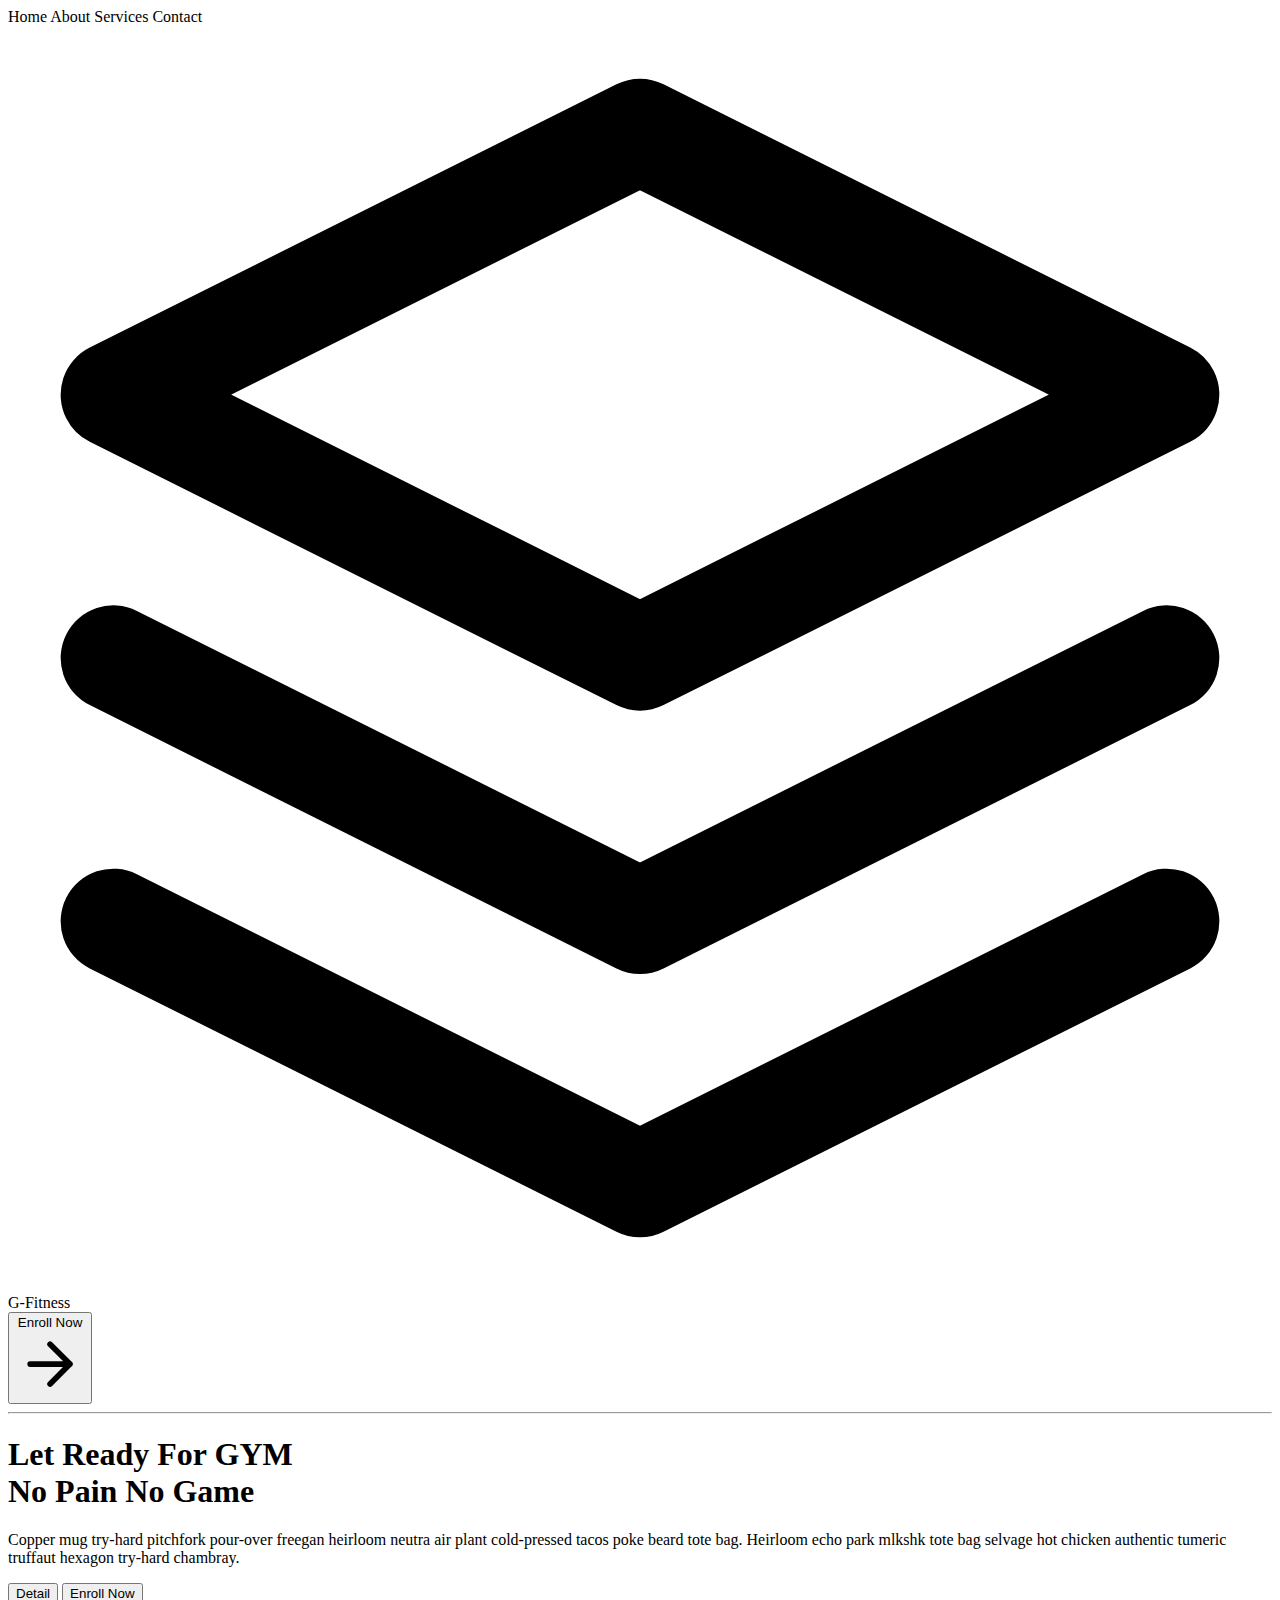
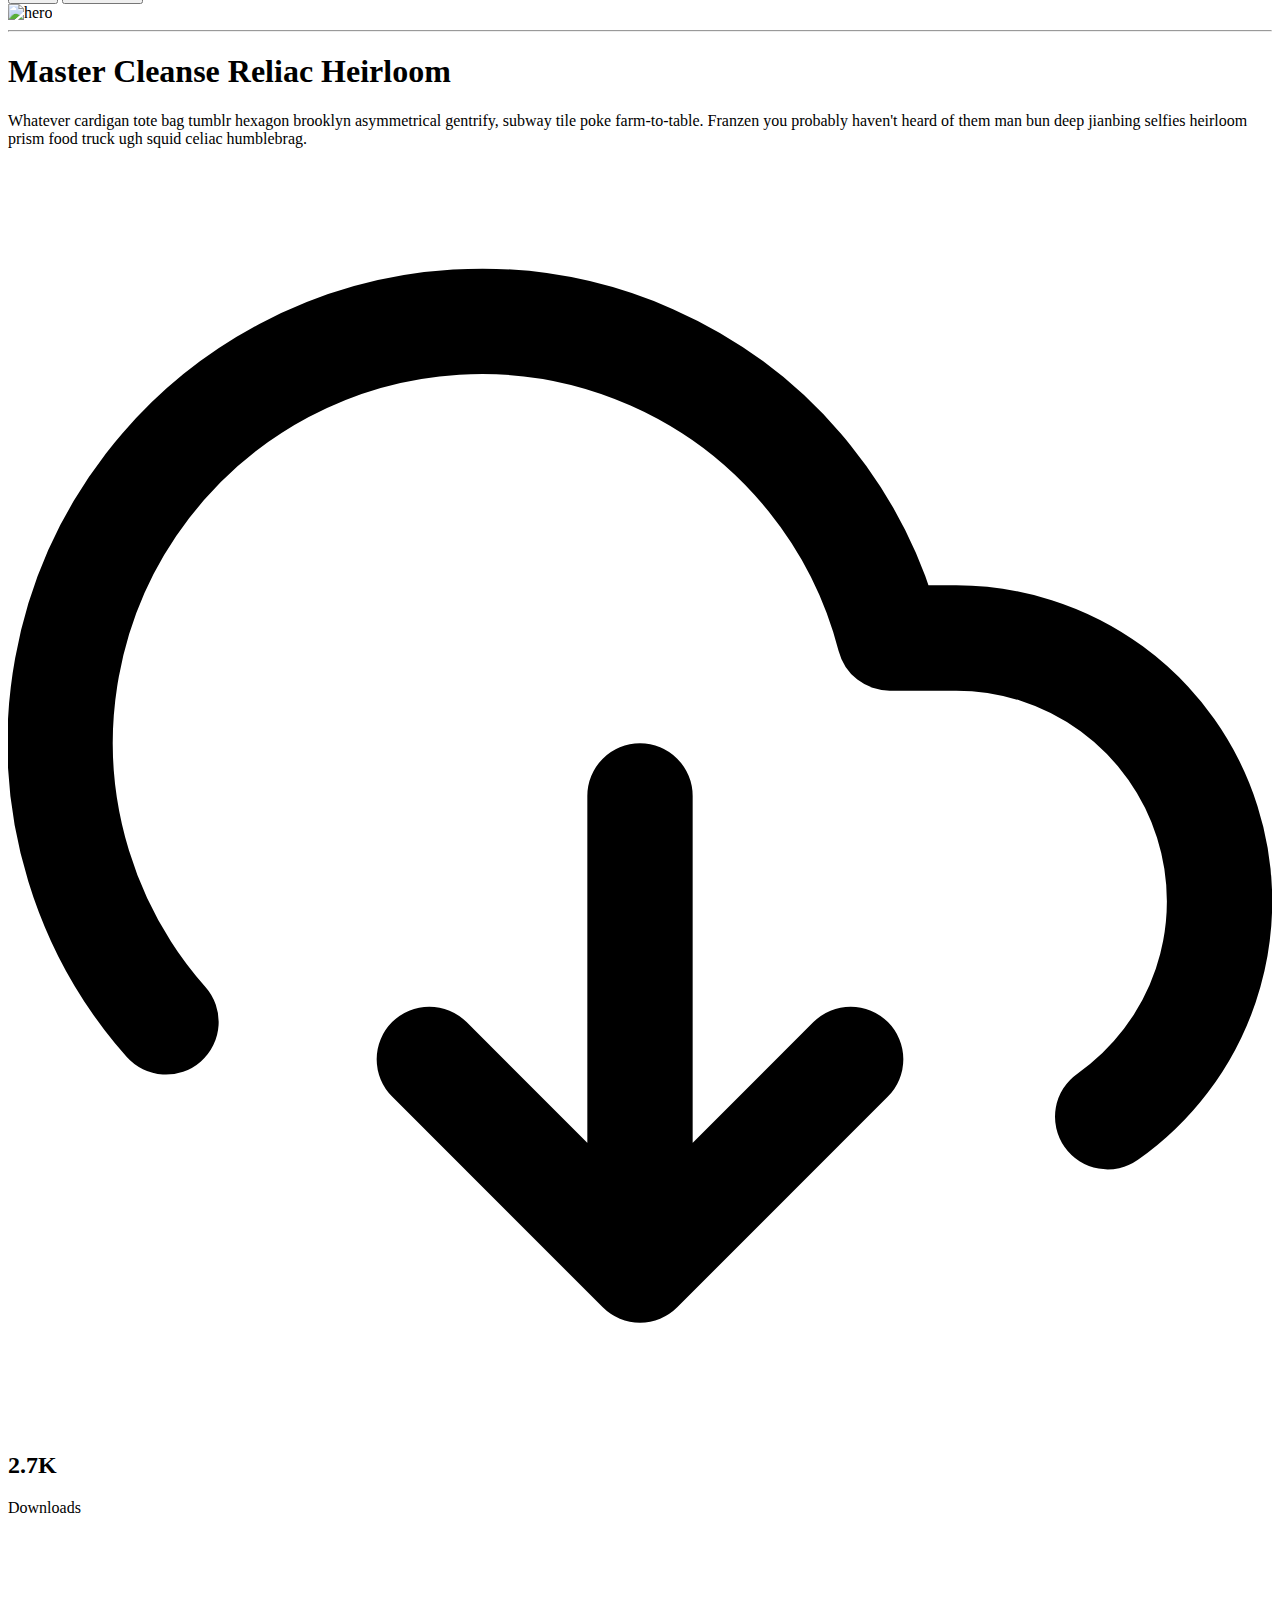
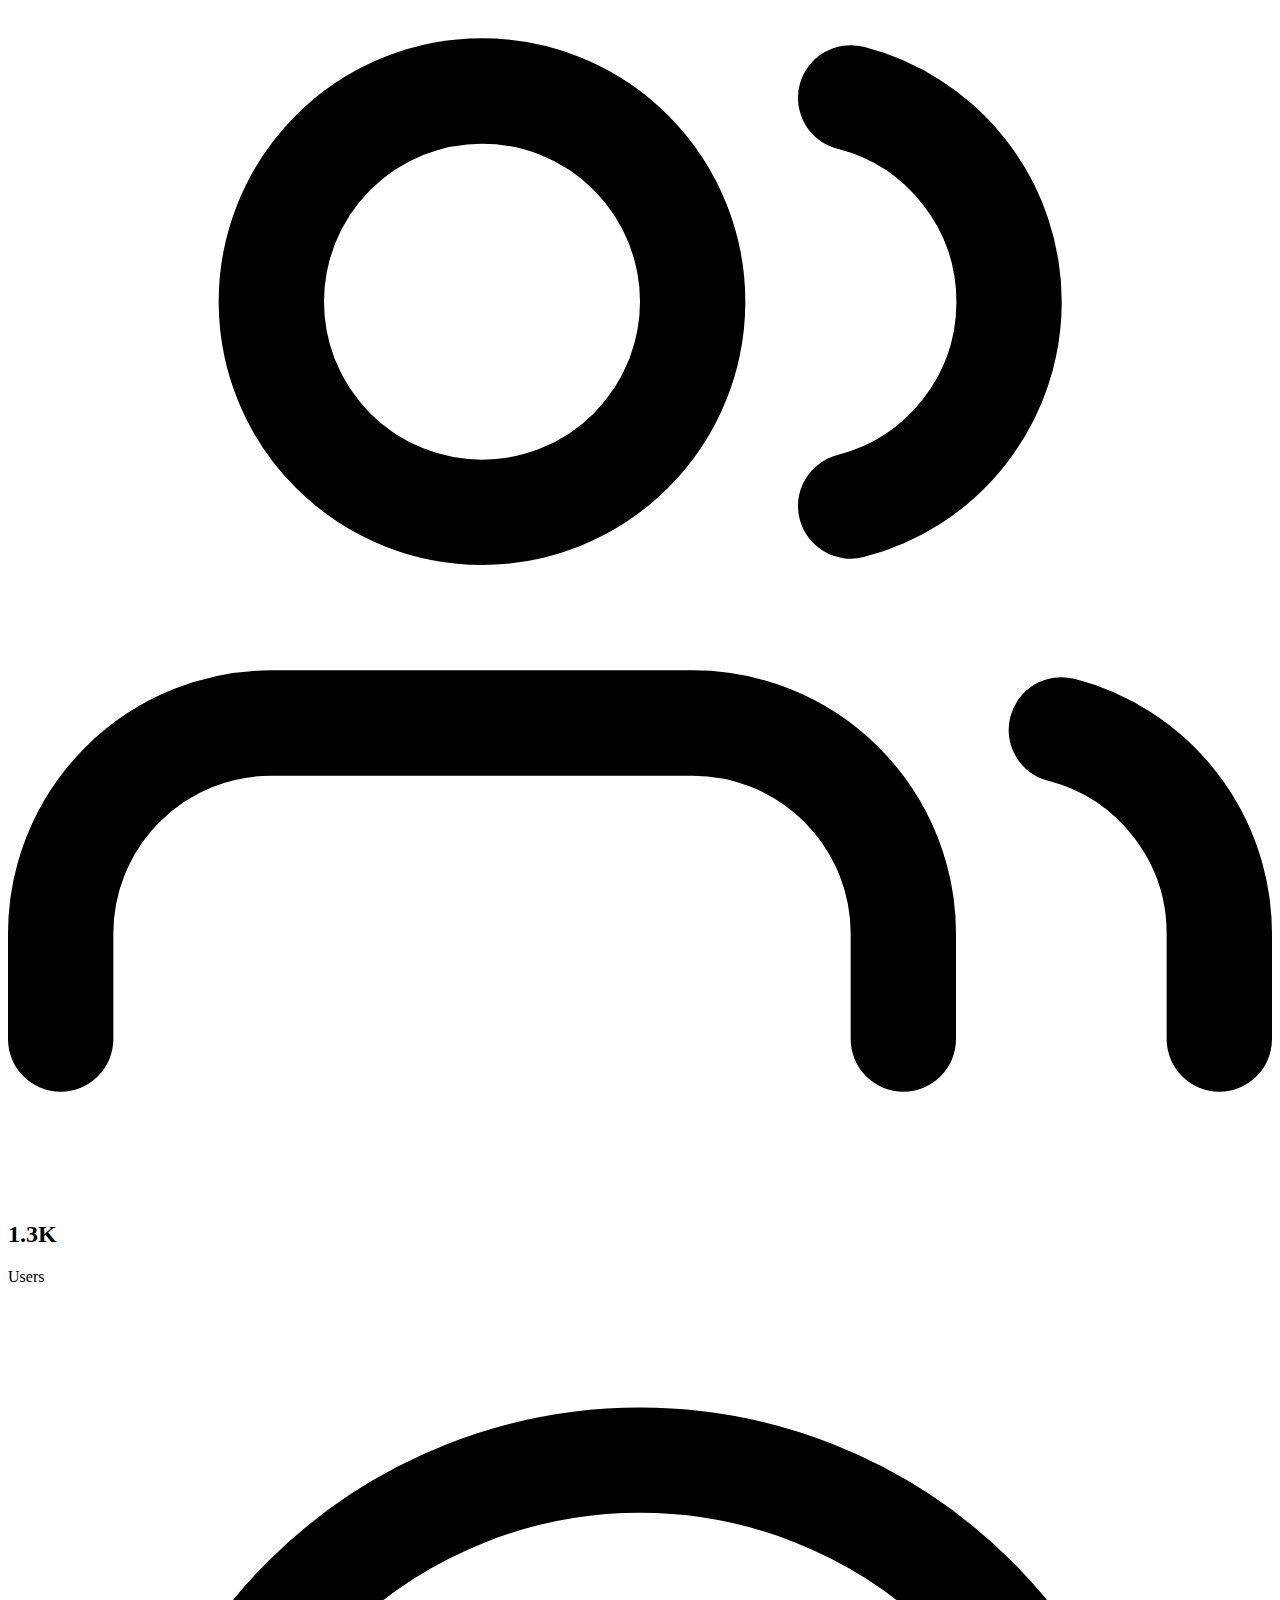
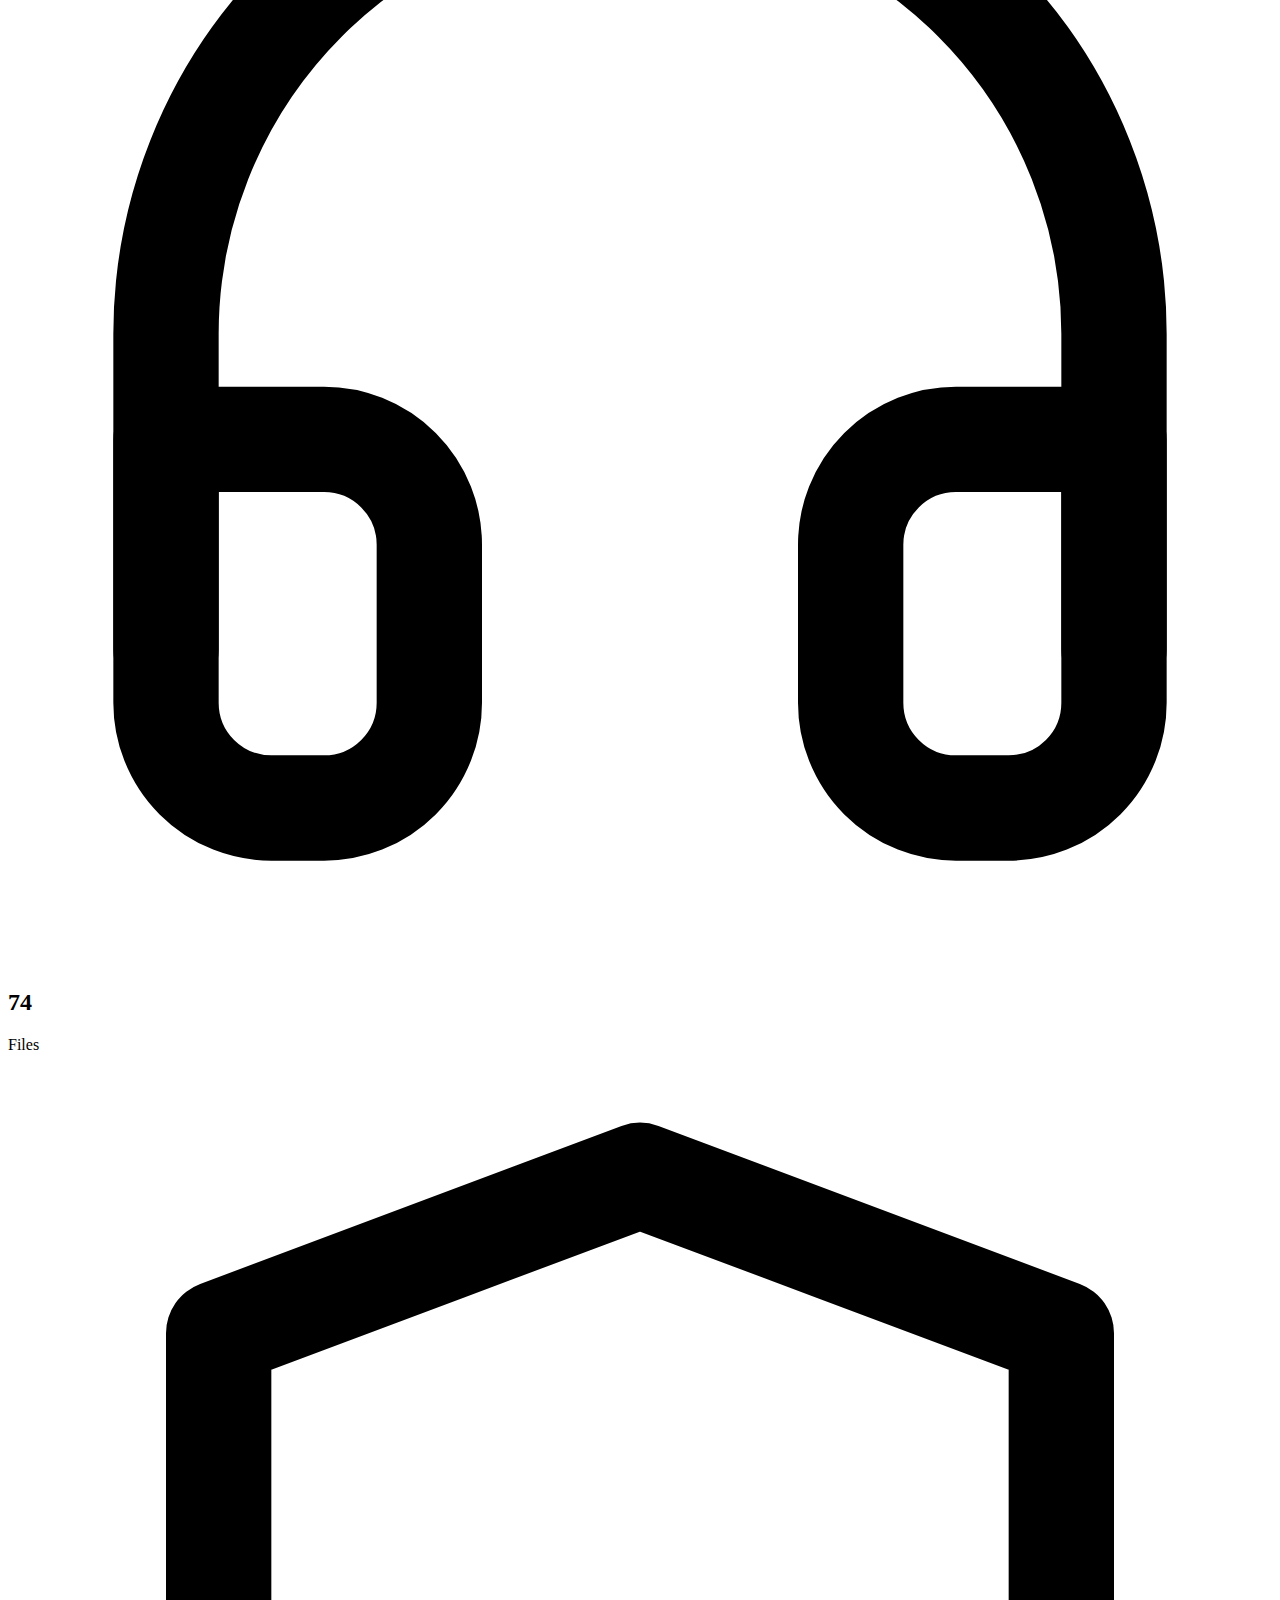
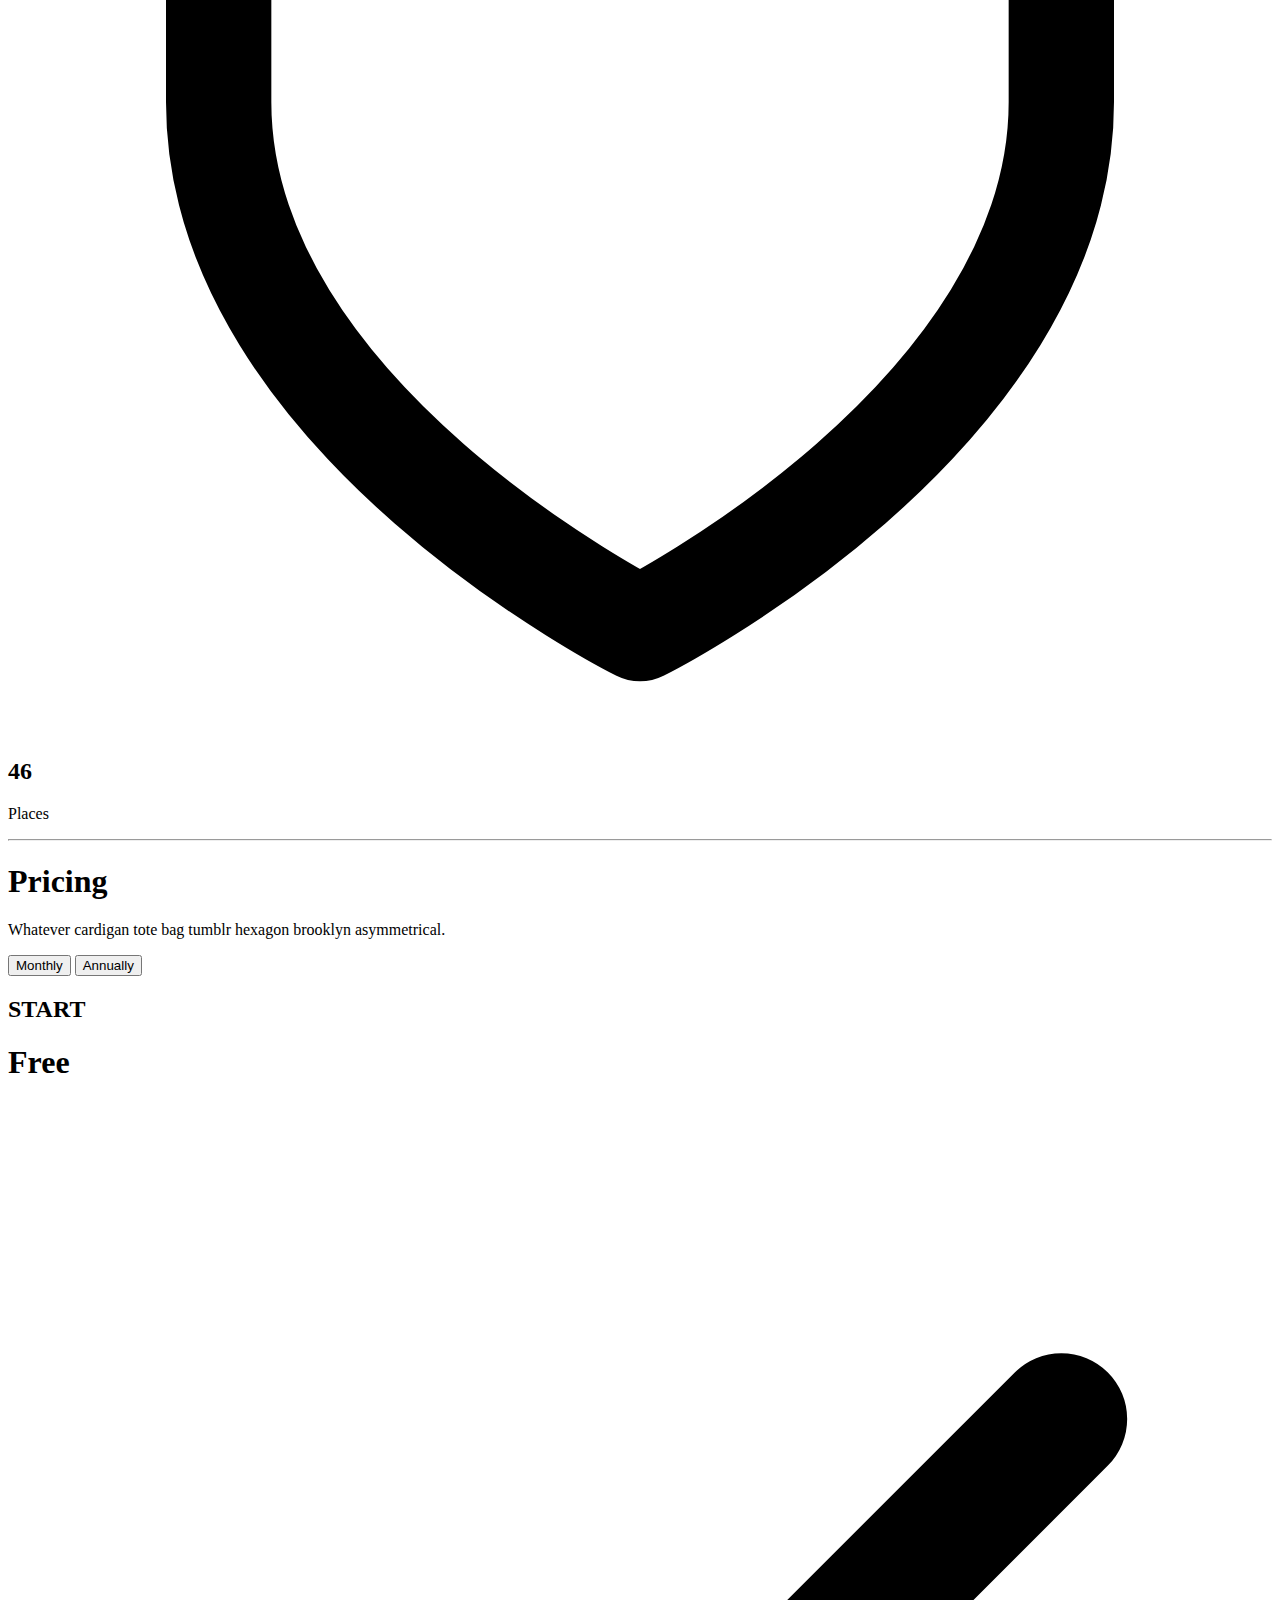
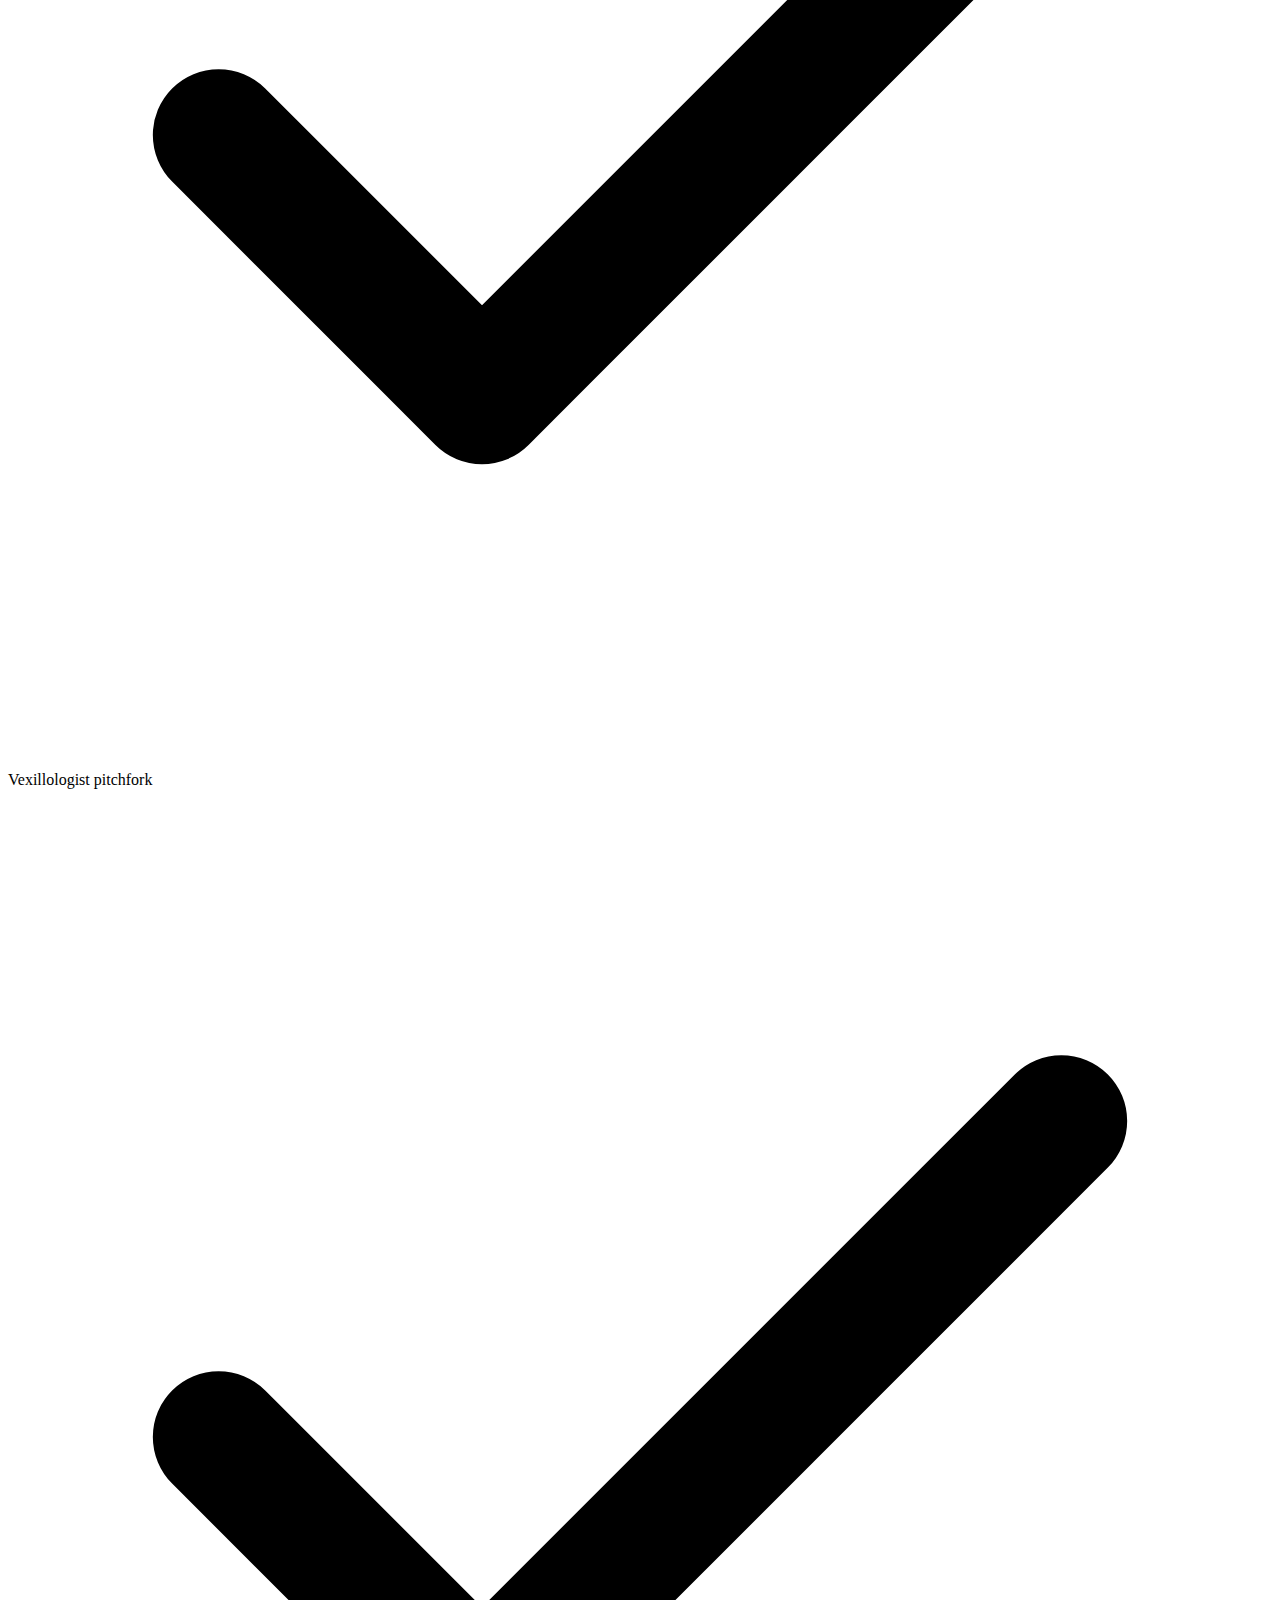
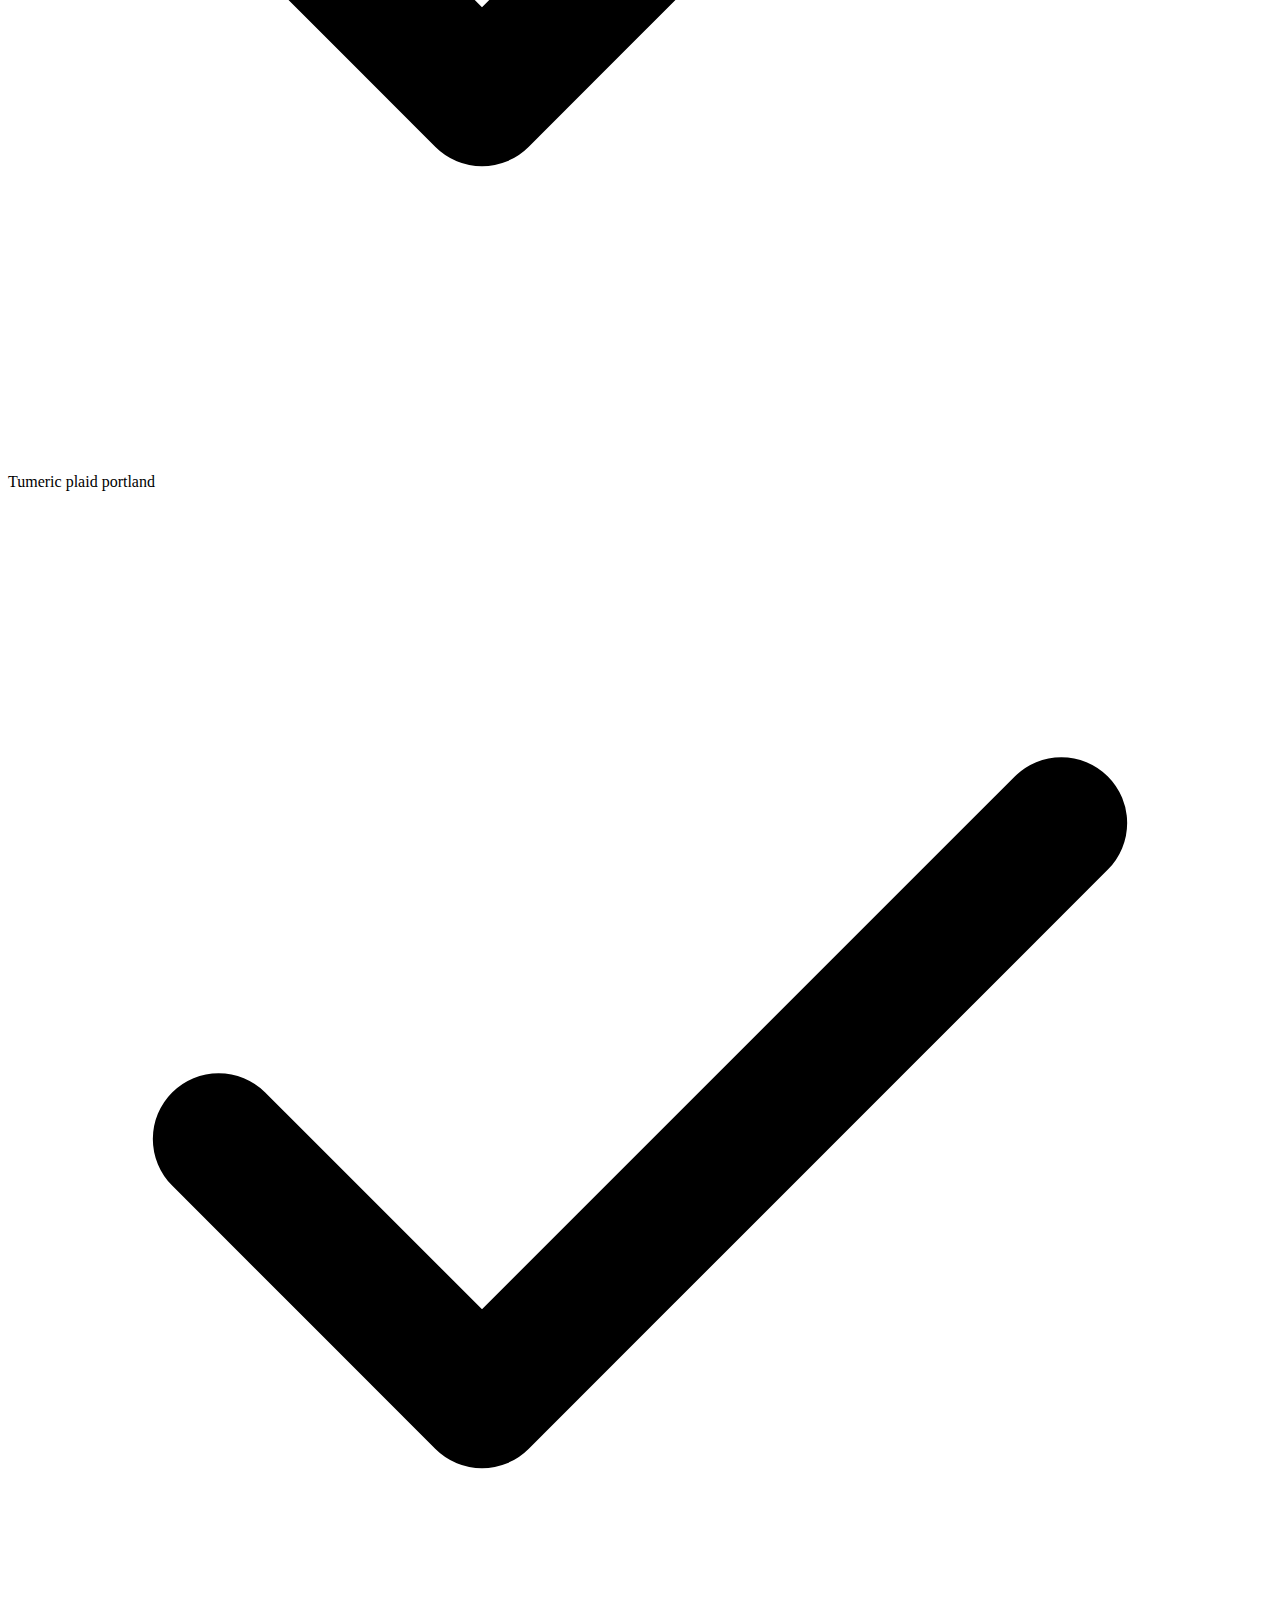
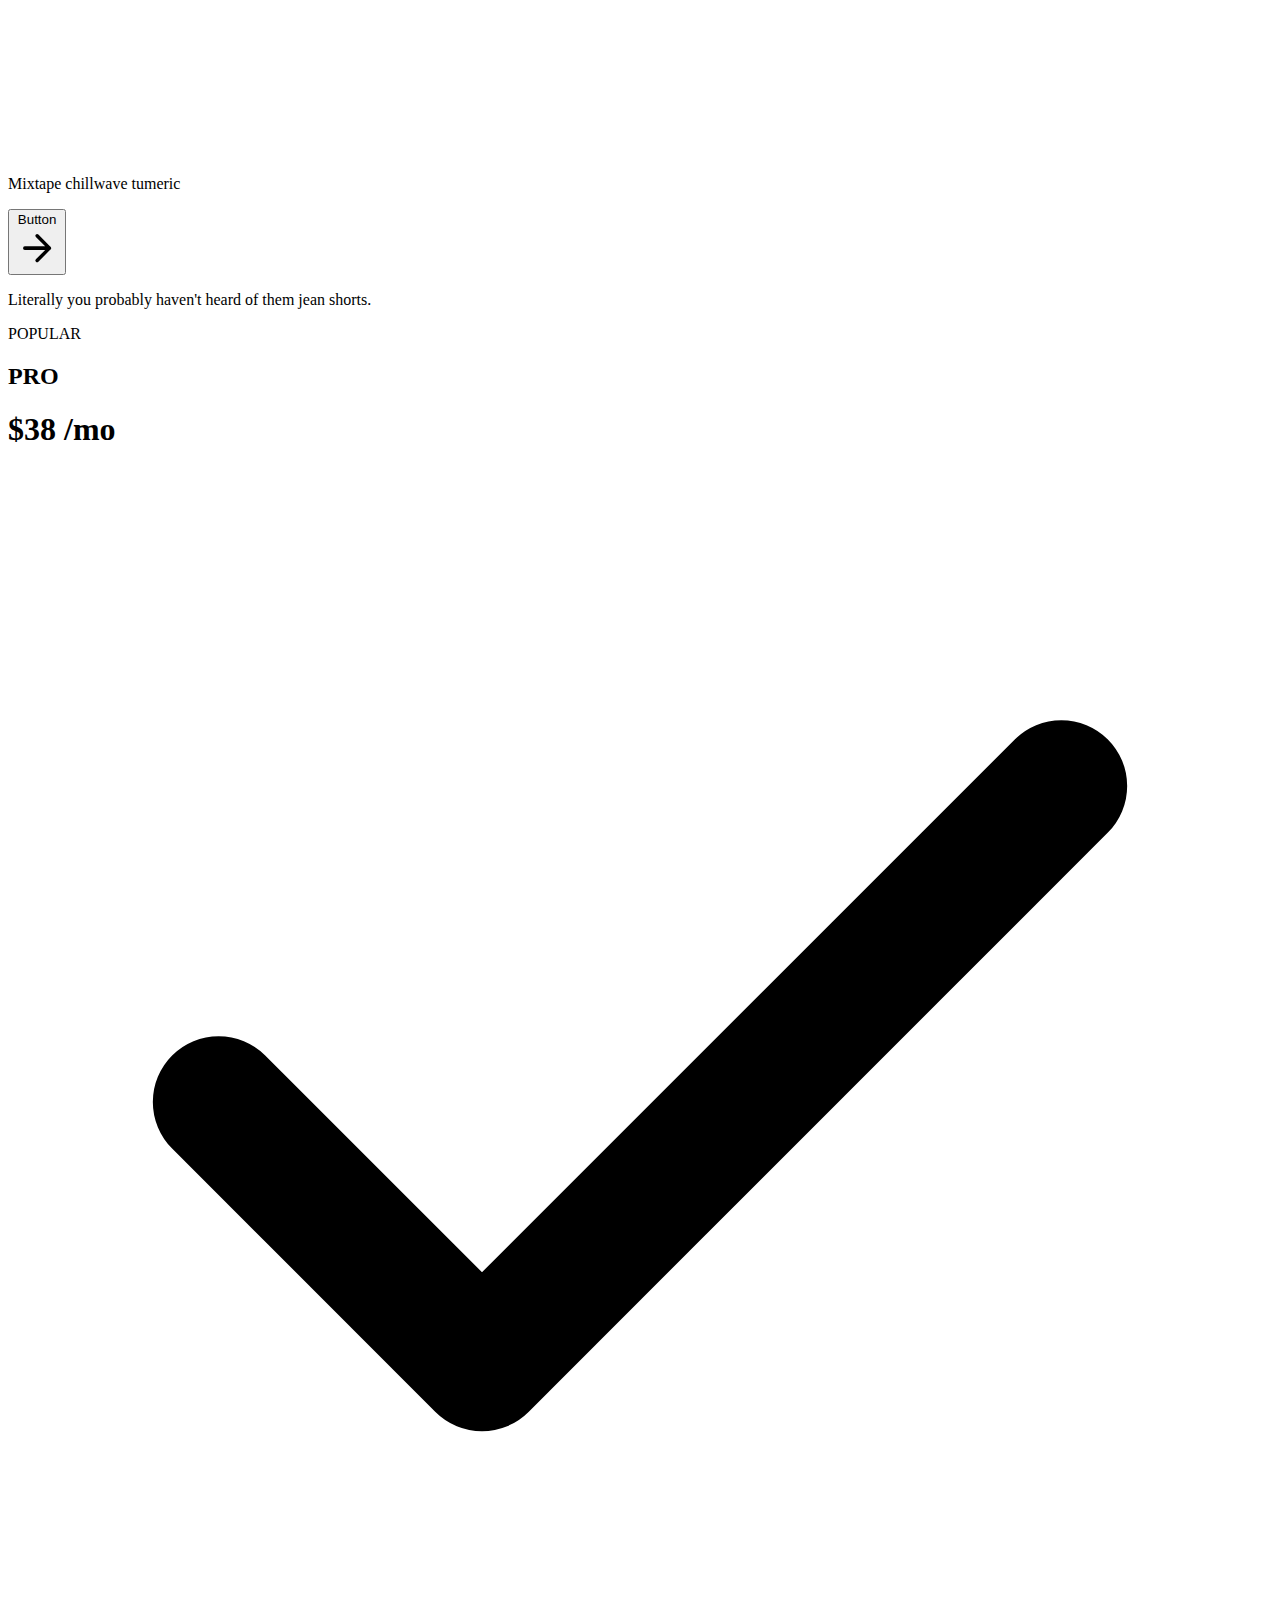
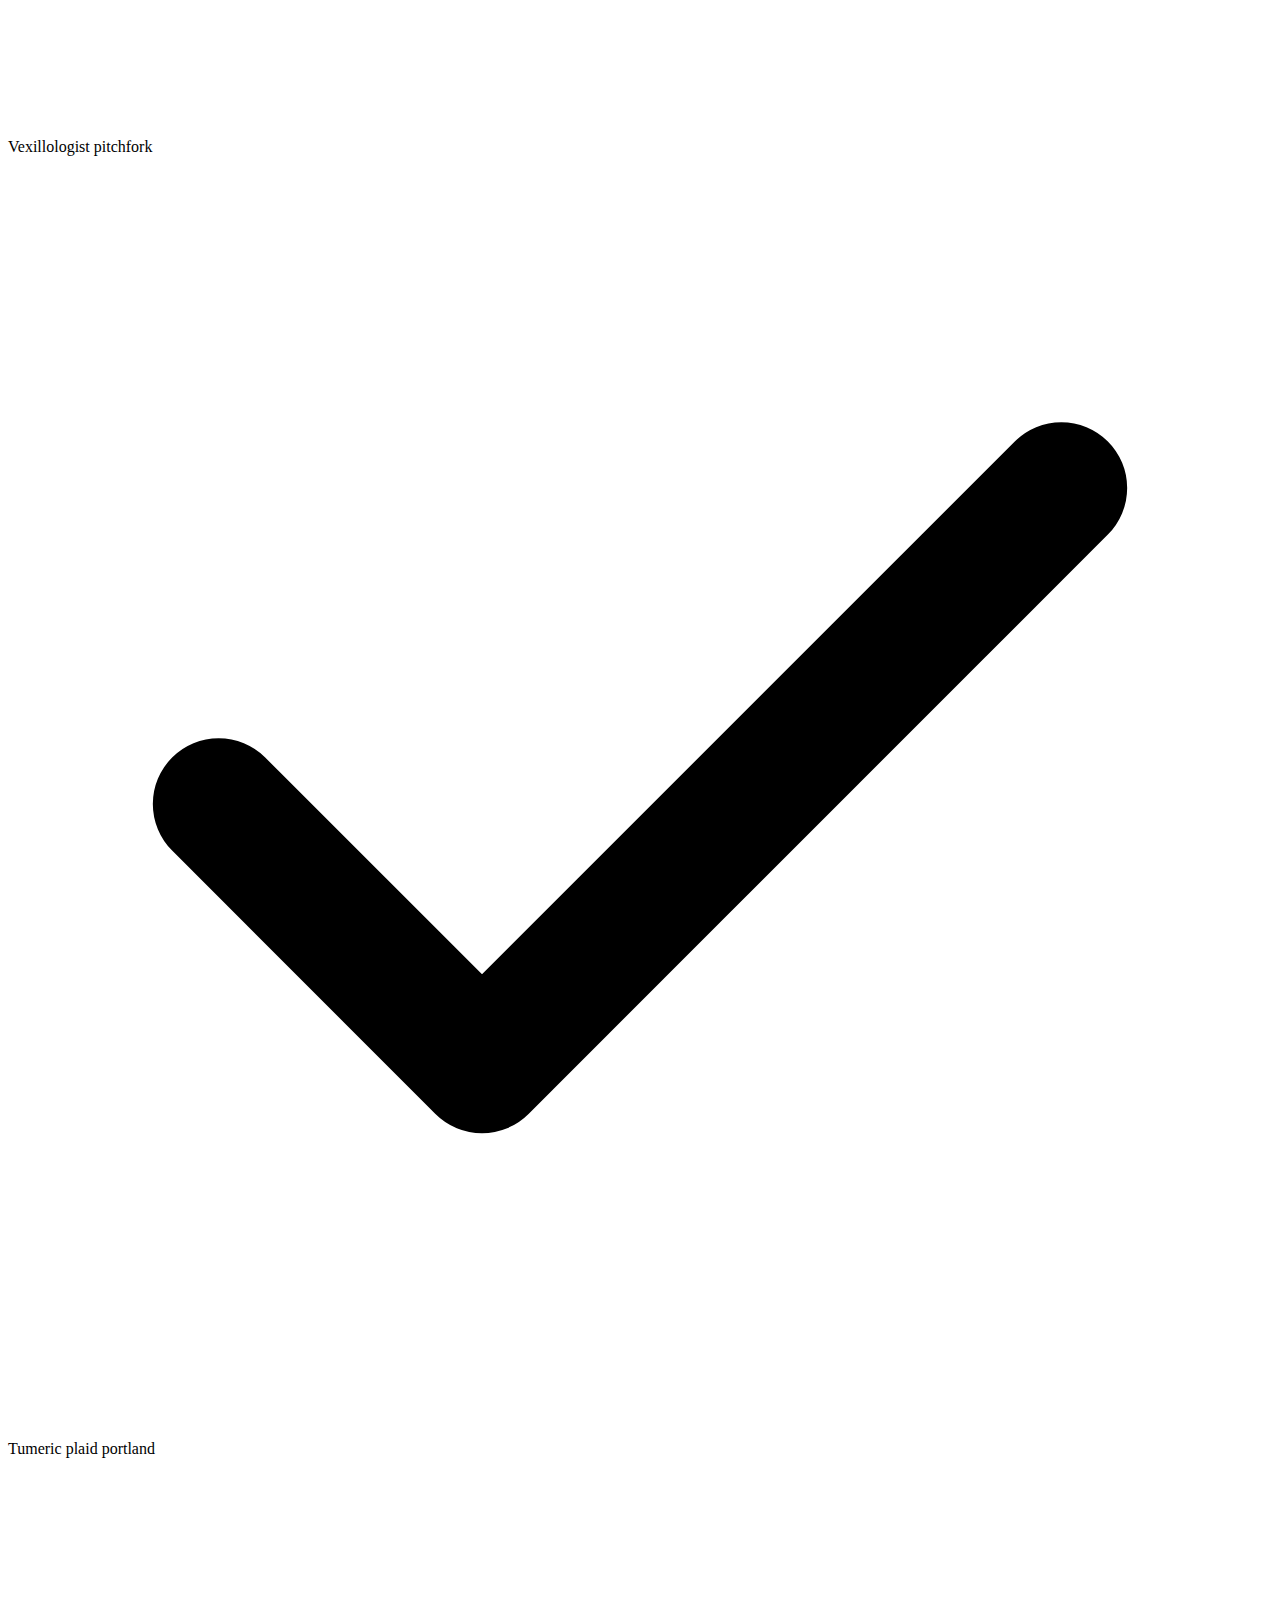
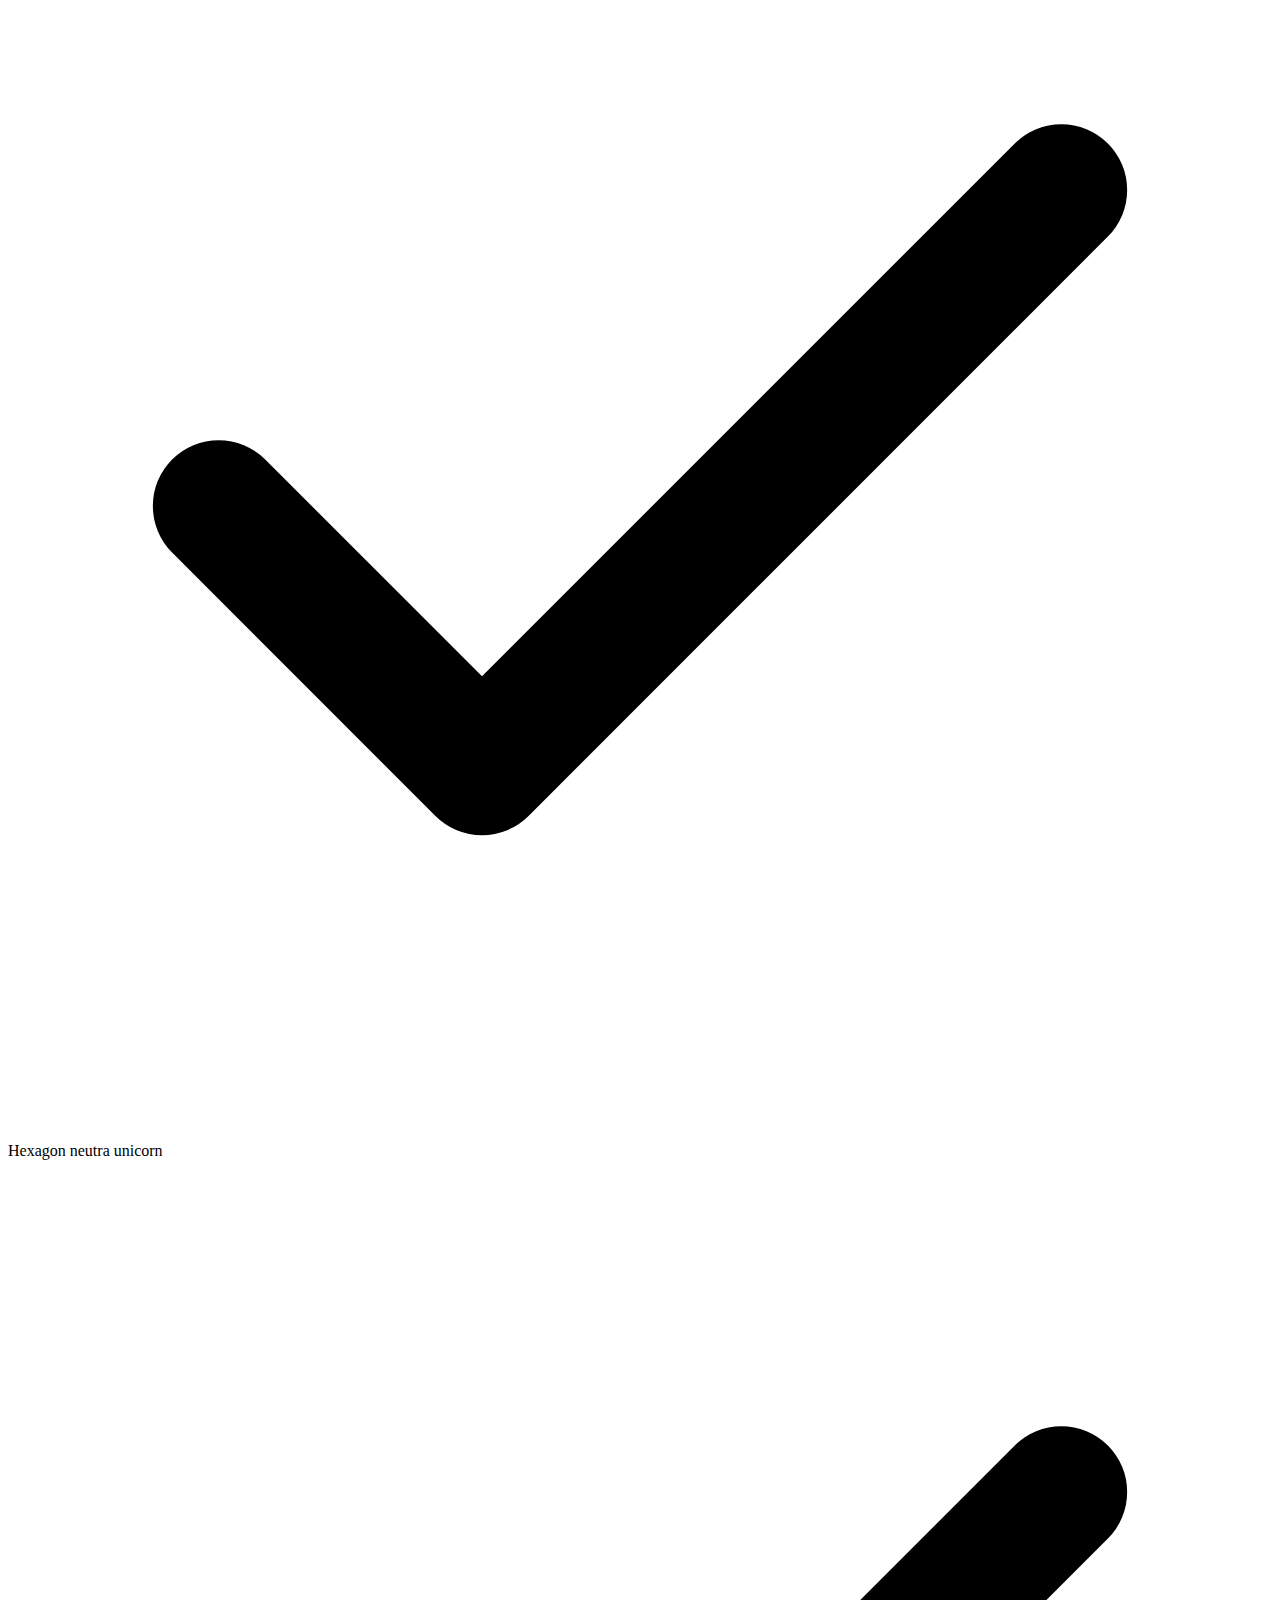
==== index.html @ 1d2f65dd "Gfitness" ====
<!DOCTYPE html>
<html>
<head>
<title>Fitness</title>

<link href="https://unpkg.com/tailwindcss@^2/dist/tailwind.min.css" rel="stylesheet">
</head>

<body>
<header class="text-gray-600 body-font">
  <div class="container mx-auto flex flex-wrap p-5 flex-col md:flex-row items-center">
    <nav class="flex lg:w-2/5 flex-wrap items-center text-base md:ml-auto">
      <a class="mr-5 hover:text-gray-900">Home</a>
      <a class="mr-5 hover:text-gray-900">About</a>
      <a class="mr-5 hover:text-gray-900">Services</a>
      <a class="hover:text-gray-900">Contact</a>
    </nav>
    <a class="flex order-first lg:order-none lg:w-1/5 title-font font-medium items-center text-gray-900 lg:items-center lg:justify-center mb-4 md:mb-0">
      <svg xmlns="http://www.w3.org/2000/svg" fill="none" stroke="currentColor" stroke-linecap="round" stroke-linejoin="round" stroke-width="2" class="w-10 h-10 text-white p-2 bg-indigo-500 rounded-full" viewBox="0 0 24 24">
        <path d="M12 2L2 7l10 5 10-5-10-5zM2 17l10 5 10-5M2 12l10 5 10-5"></path>
      </svg>
      <span class="ml-3 text-xl">G-Fitness</span>
    </a>
    <div class="lg:w-2/5 inline-flex lg:justify-end ml-5 lg:ml-0">
      <button class="inline-flex items-center bg-gray-100 border-0 py-1 px-3 focus:outline-none hover:bg-gray-200 rounded text-base mt-4 md:mt-0">Enroll Now
        <svg fill="none" stroke="currentColor" stroke-linecap="round" stroke-linejoin="round" stroke-width="2" class="w-4 h-4 ml-1" viewBox="0 0 24 24">
          <path d="M5 12h14M12 5l7 7-7 7"></path>
        </svg>                                                       
      </button>
    </div>
  </div>
</header>
 <hr>
<section class="text-gray-600 body-font">
  <div class="container mx-auto flex px-5 py-24 md:flex-row flex-col items-center">
    <div class="lg:flex-grow md:w-1/2 lg:pr-24 md:pr-16 flex flex-col md:items-start md:text-left mb-16 md:mb-0 items-center text-center">
      <h1 class="title-font sm:text-4xl text-3xl mb-4 font-medium text-gray-900">Let Ready For GYM
        <br class="hidden lg:inline-block">No Pain No Game
      </h1>
      <p class="mb-8 leading-relaxed">Copper mug try-hard pitchfork pour-over freegan heirloom neutra air plant cold-pressed tacos poke beard tote bag. Heirloom echo park mlkshk tote bag selvage hot chicken authentic tumeric truffaut hexagon try-hard chambray.</p>
      <div class="flex justify-center">
        <button class="inline-flex text-white bg-indigo-500 border-0 py-2 px-6 focus:outline-none hover:bg-indigo-600 rounded text-lg">Detail</button>
        <button class="ml-4 inline-flex text-gray-700 bg-gray-100 border-0 py-2 px-6 focus:outline-none hover:bg-gray-200 rounded text-lg">Enroll Now</button>
      </div>
    </div>
    <div class="lg:max-w-lg lg:w-full md:w-1/2 w-5/6">
      <img class="object-cover object-center rounded" alt="hero" src="static\jtm-0419.jpg">
    </div>
  </div>
</section>

 <hr>
<section class="text-gray-600 body-font">
  <div class="container px-5 py-24 mx-auto">
    <div class="flex flex-col text-center w-full mb-20">
      <h1 class="sm:text-3xl text-2xl font-medium title-font mb-4 text-gray-900">Master Cleanse Reliac Heirloom</h1>
      <p class="lg:w-2/3 mx-auto leading-relaxed text-base">Whatever cardigan tote bag tumblr hexagon brooklyn asymmetrical gentrify, subway tile poke farm-to-table. Franzen you probably haven't heard of them man bun deep jianbing selfies heirloom prism food truck ugh squid celiac humblebrag.</p>
    </div>
    <div class="flex flex-wrap -m-4 text-center">
      <div class="p-4 md:w-1/4 sm:w-1/2 w-full">
        <div class="border-2 border-gray-200 px-4 py-6 rounded-lg">
          <svg fill="none" stroke="currentColor" stroke-linecap="round" stroke-linejoin="round" stroke-width="2" class="text-indigo-500 w-12 h-12 mb-3 inline-block" viewBox="0 0 24 24">
            <path d="M8 17l4 4 4-4m-4-5v9"></path>
            <path d="M20.88 18.09A5 5 0 0018 9h-1.26A8 8 0 103 16.29"></path>
          </svg>
          <h2 class="title-font font-medium text-3xl text-gray-900">2.7K</h2>
          <p class="leading-relaxed">Downloads</p>
        </div>
      </div>
      <div class="p-4 md:w-1/4 sm:w-1/2 w-full">
        <div class="border-2 border-gray-200 px-4 py-6 rounded-lg">
          <svg fill="none" stroke="currentColor" stroke-linecap="round" stroke-linejoin="round" stroke-width="2" class="text-indigo-500 w-12 h-12 mb-3 inline-block" viewBox="0 0 24 24">
            <path d="M17 21v-2a4 4 0 00-4-4H5a4 4 0 00-4 4v2"></path>
            <circle cx="9" cy="7" r="4"></circle>
            <path d="M23 21v-2a4 4 0 00-3-3.87m-4-12a4 4 0 010 7.75"></path>
          </svg>
          <h2 class="title-font font-medium text-3xl text-gray-900">1.3K</h2>
          <p class="leading-relaxed">Users</p>
        </div>
      </div>
      <div class="p-4 md:w-1/4 sm:w-1/2 w-full">
        <div class="border-2 border-gray-200 px-4 py-6 rounded-lg">
          <svg fill="none" stroke="currentColor" stroke-linecap="round" stroke-linejoin="round" stroke-width="2" class="text-indigo-500 w-12 h-12 mb-3 inline-block" viewBox="0 0 24 24">
            <path d="M3 18v-6a9 9 0 0118 0v6"></path>
            <path d="M21 19a2 2 0 01-2 2h-1a2 2 0 01-2-2v-3a2 2 0 012-2h3zM3 19a2 2 0 002 2h1a2 2 0 002-2v-3a2 2 0 00-2-2H3z"></path>
          </svg>
          <h2 class="title-font font-medium text-3xl text-gray-900">74</h2>
          <p class="leading-relaxed">Files</p>
        </div>
      </div>
      <div class="p-4 md:w-1/4 sm:w-1/2 w-full">
        <div class="border-2 border-gray-200 px-4 py-6 rounded-lg">
          <svg fill="none" stroke="currentColor" stroke-linecap="round" stroke-linejoin="round" stroke-width="2" class="text-indigo-500 w-12 h-12 mb-3 inline-block" viewBox="0 0 24 24">
            <path d="M12 22s8-4 8-10V5l-8-3-8 3v7c0 6 8 10 8 10z"></path>
          </svg>
          <h2 class="title-font font-medium text-3xl text-gray-900">46</h2>
          <p class="leading-relaxed">Places</p>
        </div>
      </div>
    </div>
  </div>
</section>

<hr>

<section class="text-gray-600 body-font overflow-hidden">
  <div class="container px-5 py-24 mx-auto">
    <div class="flex flex-col text-center w-full mb-20">
      <h1 class="sm:text-4xl text-3xl font-medium title-font mb-2 text-gray-900">Pricing</h1>
      <p class="lg:w-2/3 mx-auto leading-relaxed text-base text-gray-500">Whatever cardigan tote bag tumblr hexagon brooklyn asymmetrical.</p>
      <div class="flex mx-auto border-2 border-indigo-500 rounded overflow-hidden mt-6">
        <button class="py-1 px-4 bg-indigo-500 text-white focus:outline-none">Monthly</button>
        <button class="py-1 px-4 focus:outline-none">Annually</button>
      </div>
    </div>
    <div class="flex flex-wrap -m-4">
      <div class="p-4 xl:w-1/4 md:w-1/2 w-full">
        <div class="h-full p-6 rounded-lg border-2 border-gray-300 flex flex-col relative overflow-hidden">
          <h2 class="text-sm tracking-widest title-font mb-1 font-medium">START</h2>
          <h1 class="text-5xl text-gray-900 pb-4 mb-4 border-b border-gray-200 leading-none">Free</h1>
          <p class="flex items-center text-gray-600 mb-2">
            <span class="w-4 h-4 mr-2 inline-flex items-center justify-center bg-gray-400 text-white rounded-full flex-shrink-0">
              <svg fill="none" stroke="currentColor" stroke-linecap="round" stroke-linejoin="round" stroke-width="2.5" class="w-3 h-3" viewBox="0 0 24 24">
                <path d="M20 6L9 17l-5-5"></path>
              </svg>
            </span>Vexillologist pitchfork
          </p>
          <p class="flex items-center text-gray-600 mb-2">
            <span class="w-4 h-4 mr-2 inline-flex items-center justify-center bg-gray-400 text-white rounded-full flex-shrink-0">
              <svg fill="none" stroke="currentColor" stroke-linecap="round" stroke-linejoin="round" stroke-width="2.5" class="w-3 h-3" viewBox="0 0 24 24">
                <path d="M20 6L9 17l-5-5"></path>
              </svg>
            </span>Tumeric plaid portland
          </p>
          <p class="flex items-center text-gray-600 mb-6">
            <span class="w-4 h-4 mr-2 inline-flex items-center justify-center bg-gray-400 text-white rounded-full flex-shrink-0">
              <svg fill="none" stroke="currentColor" stroke-linecap="round" stroke-linejoin="round" stroke-width="2.5" class="w-3 h-3" viewBox="0 0 24 24">
                <path d="M20 6L9 17l-5-5"></path>
              </svg>
            </span>Mixtape chillwave tumeric
          </p>
          <button class="flex items-center mt-auto text-white bg-gray-400 border-0 py-2 px-4 w-full focus:outline-none hover:bg-gray-500 rounded">Button
            <svg fill="none" stroke="currentColor" stroke-linecap="round" stroke-linejoin="round" stroke-width="2" class="w-4 h-4 ml-auto" viewBox="0 0 24 24">
              <path d="M5 12h14M12 5l7 7-7 7"></path>
            </svg>
          </button>
          <p class="text-xs text-gray-500 mt-3">Literally you probably haven't heard of them jean shorts.</p>
        </div>
      </div>
      <div class="p-4 xl:w-1/4 md:w-1/2 w-full">
        <div class="h-full p-6 rounded-lg border-2 border-indigo-500 flex flex-col relative overflow-hidden">
          <span class="bg-indigo-500 text-white px-3 py-1 tracking-widest text-xs absolute right-0 top-0 rounded-bl">POPULAR</span>
          <h2 class="text-sm tracking-widest title-font mb-1 font-medium">PRO</h2>
          <h1 class="text-5xl text-gray-900 leading-none flex items-center pb-4 mb-4 border-b border-gray-200">
            <span>$38</span>
            <span class="text-lg ml-1 font-normal text-gray-500">/mo</span>
          </h1>
          <p class="flex items-center text-gray-600 mb-2">
            <span class="w-4 h-4 mr-2 inline-flex items-center justify-center bg-gray-400 text-white rounded-full flex-shrink-0">
              <svg fill="none" stroke="currentColor" stroke-linecap="round" stroke-linejoin="round" stroke-width="2.5" class="w-3 h-3" viewBox="0 0 24 24">
                <path d="M20 6L9 17l-5-5"></path>
              </svg>
            </span>Vexillologist pitchfork
          </p>
          <p class="flex items-center text-gray-600 mb-2">
            <span class="w-4 h-4 mr-2 inline-flex items-center justify-center bg-gray-400 text-white rounded-full flex-shrink-0">
              <svg fill="none" stroke="currentColor" stroke-linecap="round" stroke-linejoin="round" stroke-width="2.5" class="w-3 h-3" viewBox="0 0 24 24">
                <path d="M20 6L9 17l-5-5"></path>
              </svg>
            </span>Tumeric plaid portland
          </p>
          <p class="flex items-center text-gray-600 mb-2">
            <span class="w-4 h-4 mr-2 inline-flex items-center justify-center bg-gray-400 text-white rounded-full flex-shrink-0">
              <svg fill="none" stroke="currentColor" stroke-linecap="round" stroke-linejoin="round" stroke-width="2.5" class="w-3 h-3" viewBox="0 0 24 24">
                <path d="M20 6L9 17l-5-5"></path>
              </svg>
            </span>Hexagon neutra unicorn
          </p>
          <p class="flex items-center text-gray-600 mb-6">
            <span class="w-4 h-4 mr-2 inline-flex items-center justify-center bg-gray-400 text-white rounded-full flex-shrink-0">
              <svg fill="none" stroke="currentColor" stroke-linecap="round" stroke-linejoin="round" stroke-width="2.5" class="w-3 h-3" viewBox="0 0 24 24">
                <path d="M20 6L9 17l-5-5"></path>
              </svg>
            </span>Mixtape chillwave tumeric
          </p>
          <button class="flex items-center mt-auto text-white bg-indigo-500 border-0 py-2 px-4 w-full focus:outline-none hover:bg-indigo-600 rounded">Button
            <svg fill="none" stroke="currentColor" stroke-linecap="round" stroke-linejoin="round" stroke-width="2" class="w-4 h-4 ml-auto" viewBox="0 0 24 24">
              <path d="M5 12h14M12 5l7 7-7 7"></path>
            </svg>
          </button>
          <p class="text-xs text-gray-500 mt-3">Literally you probably haven't heard of them jean shorts.</p>
        </div>
      </div>
      <div class="p-4 xl:w-1/4 md:w-1/2 w-full">
        <div class="h-full p-6 rounded-lg border-2 border-gray-300 flex flex-col relative overflow-hidden">
          <h2 class="text-sm tracking-widest title-font mb-1 font-medium">BUSINESS</h2>
          <h1 class="text-5xl text-gray-900 leading-none flex items-center pb-4 mb-4 border-b border-gray-200">
            <span>$56</span>
            <span class="text-lg ml-1 font-normal text-gray-500">/mo</span>
          </h1>
          <p class="flex items-center text-gray-600 mb-2">
            <span class="w-4 h-4 mr-2 inline-flex items-center justify-center bg-gray-400 text-white rounded-full flex-shrink-0">
              <svg fill="none" stroke="currentColor" stroke-linecap="round" stroke-linejoin="round" stroke-width="2.5" class="w-3 h-3" viewBox="0 0 24 24">
                <path d="M20 6L9 17l-5-5"></path>
              </svg>
            </span>Vexillologist pitchfork
          </p>
          <p class="flex items-center text-gray-600 mb-2">
            <span class="w-4 h-4 mr-2 inline-flex items-center justify-center bg-gray-400 text-white rounded-full flex-shrink-0">
              <svg fill="none" stroke="currentColor" stroke-linecap="round" stroke-linejoin="round" stroke-width="2.5" class="w-3 h-3" viewBox="0 0 24 24">
                <path d="M20 6L9 17l-5-5"></path>
              </svg>
            </span>Tumeric plaid portland
          </p>
          <p class="flex items-center text-gray-600 mb-2">
            <span class="w-4 h-4 mr-2 inline-flex items-center justify-center bg-gray-400 text-white rounded-full flex-shrink-0">
              <svg fill="none" stroke="currentColor" stroke-linecap="round" stroke-linejoin="round" stroke-width="2.5" class="w-3 h-3" viewBox="0 0 24 24">
                <path d="M20 6L9 17l-5-5"></path>
              </svg>
            </span>Hexagon neutra unicorn
          </p>
          <p class="flex items-center text-gray-600 mb-2">
            <span class="w-4 h-4 mr-2 inline-flex items-center justify-center bg-gray-400 text-white rounded-full flex-shrink-0">
              <svg fill="none" stroke="currentColor" stroke-linecap="round" stroke-linejoin="round" stroke-width="2.5" class="w-3 h-3" viewBox="0 0 24 24">
                <path d="M20 6L9 17l-5-5"></path>
              </svg>
            </span>Vexillologist pitchfork
          </p>
          <p class="flex items-center text-gray-600 mb-6">
            <span class="w-4 h-4 mr-2 inline-flex items-center justify-center bg-gray-400 text-white rounded-full flex-shrink-0">
              <svg fill="none" stroke="currentColor" stroke-linecap="round" stroke-linejoin="round" stroke-width="2.5" class="w-3 h-3" viewBox="0 0 24 24">
                <path d="M20 6L9 17l-5-5"></path>
              </svg>
            </span>Mixtape chillwave tumeric
          </p>
          <button class="flex items-center mt-auto text-white bg-gray-400 border-0 py-2 px-4 w-full focus:outline-none hover:bg-gray-500 rounded">Button
            <svg fill="none" stroke="currentColor" stroke-linecap="round" stroke-linejoin="round" stroke-width="2" class="w-4 h-4 ml-auto" viewBox="0 0 24 24">
              <path d="M5 12h14M12 5l7 7-7 7"></path>
            </svg>
          </button>
          <p class="text-xs text-gray-500 mt-3">Literally you probably haven't heard of them jean shorts.</p>
        </div>
      </div>
      <div class="p-4 xl:w-1/4 md:w-1/2 w-full">
        <div class="h-full p-6 rounded-lg border-2 border-gray-300 flex flex-col relative overflow-hidden">
          <h2 class="text-sm tracking-widest title-font mb-1 font-medium">SPECIAL</h2>
          <h1 class="text-5xl text-gray-900 leading-none flex items-center pb-4 mb-4 border-b border-gray-200">
            <span>$72</span>
            <span class="text-lg ml-1 font-normal text-gray-500">/mo</span>
          </h1>
          <p class="flex items-center text-gray-600 mb-2">
            <span class="w-4 h-4 mr-2 inline-flex items-center justify-center bg-gray-400 text-white rounded-full flex-shrink-0">
              <svg fill="none" stroke="currentColor" stroke-linecap="round" stroke-linejoin="round" stroke-width="2.5" class="w-3 h-3" viewBox="0 0 24 24">
                <path d="M20 6L9 17l-5-5"></path>
              </svg>
            </span>Vexillologist pitchfork
          </p>
          <p class="flex items-center text-gray-600 mb-2">
            <span class="w-4 h-4 mr-2 inline-flex items-center justify-center bg-gray-400 text-white rounded-full flex-shrink-0">
              <svg fill="none" stroke="currentColor" stroke-linecap="round" stroke-linejoin="round" stroke-width="2.5" class="w-3 h-3" viewBox="0 0 24 24">
                <path d="M20 6L9 17l-5-5"></path>
              </svg>
            </span>Tumeric plaid portland
          </p>
          <p class="flex items-center text-gray-600 mb-2">
            <span class="w-4 h-4 mr-2 inline-flex items-center justify-center bg-gray-400 text-white rounded-full flex-shrink-0">
              <svg fill="none" stroke="currentColor" stroke-linecap="round" stroke-linejoin="round" stroke-width="2.5" class="w-3 h-3" viewBox="0 0 24 24">
                <path d="M20 6L9 17l-5-5"></path>
              </svg>
            </span>Hexagon neutra unicorn
          </p>
          <p class="flex items-center text-gray-600 mb-2">
            <span class="w-4 h-4 mr-2 inline-flex items-center justify-center bg-gray-400 text-white rounded-full flex-shrink-0">
              <svg fill="none" stroke="currentColor" stroke-linecap="round" stroke-linejoin="round" stroke-width="2.5" class="w-3 h-3" viewBox="0 0 24 24">
                <path d="M20 6L9 17l-5-5"></path>
              </svg>
            </span>Vexillologist pitchfork
          </p>
          <p class="flex items-center text-gray-600 mb-6">
            <span class="w-4 h-4 mr-2 inline-flex items-center justify-center bg-gray-400 text-white rounded-full flex-shrink-0">
              <svg fill="none" stroke="currentColor" stroke-linecap="round" stroke-linejoin="round" stroke-width="2.5" class="w-3 h-3" viewBox="0 0 24 24">
                <path d="M20 6L9 17l-5-5"></path>
              </svg>
            </span>Mixtape chillwave tumeric
          </p>
          <button class="flex items-center mt-auto text-white bg-gray-400 border-0 py-2 px-4 w-full focus:outline-none hover:bg-gray-500 rounded">Button
            <svg fill="none" stroke="currentColor" stroke-linecap="round" stroke-linejoin="round" stroke-width="2" class="w-4 h-4 ml-auto" viewBox="0 0 24 24">
              <path d="M5 12h14M12 5l7 7-7 7"></path>
            </svg>
          </button>
          <p class="text-xs text-gray-500 mt-3">Literally you probably haven't heard of them jean shorts.</p>
        </div>
      </div>
    </div>
  </div>
</section>


 <hr>
<section class="text-gray-600 body-font relative">
  <div class="container px-5 py-24 mx-auto">
    <div class="flex flex-col text-center w-full mb-12">
      <h1 class="sm:text-3xl text-2xl font-medium title-font mb-4 text-gray-900">Contact Us</h1>
      <p class="lg:w-2/3 mx-auto leading-relaxed text-base">Whatever cardigan tote bag tumblr hexagon brooklyn asymmetrical gentrify.</p>
    </div>
    <div class="lg:w-1/2 md:w-2/3 mx-auto">
      <div class="flex flex-wrap -m-2">
        <div class="p-2 w-1/2">
          <div class="relative">
            <label for="name" class="leading-7 text-sm text-gray-600">Name</label>
            <input type="text" id="name" name="name" class="w-full bg-gray-100 bg-opacity-50 rounded border border-gray-300 focus:border-indigo-500 focus:bg-white focus:ring-2 focus:ring-indigo-200 text-base outline-none text-gray-700 py-1 px-3 leading-8 transition-colors duration-200 ease-in-out">
          </div>
        </div>
        <div class="p-2 w-1/2">
          <div class="relative">
            <label for="email" class="leading-7 text-sm text-gray-600">Email</label>
            <input type="email" id="email" name="email" class="w-full bg-gray-100 bg-opacity-50 rounded border border-gray-300 focus:border-indigo-500 focus:bg-white focus:ring-2 focus:ring-indigo-200 text-base outline-none text-gray-700 py-1 px-3 leading-8 transition-colors duration-200 ease-in-out">
          </div>
        </div>
        <div class="p-2 w-full">
          <div class="relative">
            <label for="message" class="leading-7 text-sm text-gray-600">Message</label>
            <textarea id="message" name="message" class="w-full bg-gray-100 bg-opacity-50 rounded border border-gray-300 focus:border-indigo-500 focus:bg-white focus:ring-2 focus:ring-indigo-200 h-32 text-base outline-none text-gray-700 py-1 px-3 resize-none leading-6 transition-colors duration-200 ease-in-out"></textarea>
          </div>
        </div>
        <div class="p-2 w-full">
          <button class="flex mx-auto text-white bg-indigo-500 border-0 py-2 px-8 focus:outline-none hover:bg-indigo-600 rounded text-lg">Button</button>
        </div>
        <div class="p-2 w-full pt-8 mt-8 border-t border-gray-200 text-center">
          <a class="text-indigo-500">example@email.com</a>
          <p class="leading-normal my-5">49 Smith St.
            <br>Saint Cloud, MN 56301
          </p>
          <span class="inline-flex">
            <a class="text-gray-500">
              <svg fill="currentColor" stroke-linecap="round" stroke-linejoin="round" stroke-width="2" class="w-5 h-5" viewBox="0 0 24 24">
                <path d="M18 2h-3a5 5 0 00-5 5v3H7v4h3v8h4v-8h3l1-4h-4V7a1 1 0 011-1h3z"></path>
              </svg>
            </a>
            <a class="ml-4 text-gray-500">
              <svg fill="currentColor" stroke-linecap="round" stroke-linejoin="round" stroke-width="2" class="w-5 h-5" viewBox="0 0 24 24">
                <path d="M23 3a10.9 10.9 0 01-3.14 1.53 4.48 4.48 0 00-7.86 3v1A10.66 10.66 0 013 4s-4 9 5 13a11.64 11.64 0 01-7 2c9 5 20 0 20-11.5a4.5 4.5 0 00-.08-.83A7.72 7.72 0 0023 3z"></path>
              </svg>
            </a>
            <a class="ml-4 text-gray-500">
              <svg fill="none" stroke="currentColor" stroke-linecap="round" stroke-linejoin="round" stroke-width="2" class="w-5 h-5" viewBox="0 0 24 24">
                <rect width="20" height="20" x="2" y="2" rx="5" ry="5"></rect>
                <path d="M16 11.37A4 4 0 1112.63 8 4 4 0 0116 11.37zm1.5-4.87h.01"></path>
              </svg>
            </a>
            <a class="ml-4 text-gray-500">
              <svg fill="currentColor" stroke-linecap="round" stroke-linejoin="round" stroke-width="2" class="w-5 h-5" viewBox="0 0 24 24">
                <path d="M21 11.5a8.38 8.38 0 01-.9 3.8 8.5 8.5 0 01-7.6 4.7 8.38 8.38 0 01-3.8-.9L3 21l1.9-5.7a8.38 8.38 0 01-.9-3.8 8.5 8.5 0 014.7-7.6 8.38 8.38 0 013.8-.9h.5a8.48 8.48 0 018 8v.5z"></path>
              </svg>
            </a>
          </span>
        </div>
      </div>
    </div>
  </div>
</section>


 <hr>
<footer class="text-gray-600 body-font">
  <div class="container px-5 py-24 mx-auto">
    <div class="flex flex-wrap md:text-left text-center order-first">
      <div class="lg:w-1/4 md:w-1/2 w-full px-4">
        <h2 class="title-font font-medium text-gray-900 tracking-widest text-sm mb-3">CATEGORIES</h2>
        <nav class="list-none mb-10">
          <li>
            <a class="text-gray-600 hover:text-gray-800">First Link</a>
          </li>
          <li>
            <a class="text-gray-600 hover:text-gray-800">Second Link</a>
          </li>
          <li>
            <a class="text-gray-600 hover:text-gray-800">Third Link</a>
          </li>
          <li>
            <a class="text-gray-600 hover:text-gray-800">Fourth Link</a>
          </li>
        </nav>
      </div>
      <div class="lg:w-1/4 md:w-1/2 w-full px-4">
        <h2 class="title-font font-medium text-gray-900 tracking-widest text-sm mb-3">CATEGORIES</h2>
        <nav class="list-none mb-10">
          <li>
            <a class="text-gray-600 hover:text-gray-800">First Link</a>
          </li>
          <li>
            <a class="text-gray-600 hover:text-gray-800">Second Link</a>
          </li>
          <li>
            <a class="text-gray-600 hover:text-gray-800">Third Link</a>
          </li>
          <li>
            <a class="text-gray-600 hover:text-gray-800">Fourth Link</a>
          </li>
        </nav>
      </div>
      <div class="lg:w-1/4 md:w-1/2 w-full px-4">
        <h2 class="title-font font-medium text-gray-900 tracking-widest text-sm mb-3">CATEGORIES</h2>
        <nav class="list-none mb-10">
          <li>
            <a class="text-gray-600 hover:text-gray-800">First Link</a>
          </li>
          <li>
            <a class="text-gray-600 hover:text-gray-800">Second Link</a>
          </li>
          <li>
            <a class="text-gray-600 hover:text-gray-800">Third Link</a>
          </li>
          <li>
            <a class="text-gray-600 hover:text-gray-800">Fourth Link</a>
          </li>
        </nav>
      </div>
      <div class="lg:w-1/4 md:w-1/2 w-full px-4">
        <h2 class="title-font font-medium text-gray-900 tracking-widest text-sm mb-3">SUBSCRIBE</h2>
        <div class="flex xl:flex-nowrap md:flex-nowrap lg:flex-wrap flex-wrap justify-center items-end md:justify-start">
          <div class="relative w-40 sm:w-auto xl:mr-4 lg:mr-0 sm:mr-4 mr-2">
            <label for="footer-field" class="leading-7 text-sm text-gray-600">Placeholder</label>
            <input type="text" id="footer-field" name="footer-field" class="w-full bg-gray-100 bg-opacity-50 rounded border border-gray-300 focus:bg-transparent focus:ring-2 focus:ring-indigo-200 focus:border-indigo-500 text-base outline-none text-gray-700 py-1 px-3 leading-8 transition-colors duration-200 ease-in-out">
          </div>
          <button class="lg:mt-2 xl:mt-0 flex-shrink-0 inline-flex text-white bg-indigo-500 border-0 py-2 px-6 focus:outline-none hover:bg-indigo-600 rounded">Button</button>
        </div>
        <p class="text-gray-500 text-sm mt-2 md:text-left text-center">Bitters chicharrones fanny pack
          <br class="lg:block hidden">waistcoat green juice
        </p>
      </div>
    </div>
  </div>
  <hr>
  <div class="bg-gray-100">
    <div class="container px-5 py-6 mx-auto flex items-center sm:flex-row flex-col">
      <a class="flex title-font font-medium items-center md:justify-start justify-center text-gray-900">
        <svg xmlns="http://www.w3.org/2000/svg" fill="none" stroke="currentColor" stroke-linecap="round" stroke-linejoin="round" stroke-width="2" class="w-10 h-10 text-white p-2 bg-indigo-500 rounded-full" viewBox="0 0 24 24">
          <path d="M12 2L2 7l10 5 10-5-10-5zM2 17l10 5 10-5M2 12l10 5 10-5"></path>
        </svg>
        <span class="ml-3 text-xl">G-Fitness</span>
      </a>
      <p class="text-sm text-gray-500 sm:ml-6 sm:mt-0 mt-4">© 2020 Tailblocks —
        <a href="https://twitter.com/knyttneve" rel="noopener noreferrer" class="text-gray-600 ml-1" target="_blank">@knyttneve</a>
      </p>
      <span class="inline-flex sm:ml-auto sm:mt-0 mt-4 justify-center sm:justify-start">
        <a class="text-gray-500">
          <svg fill="currentColor" stroke-linecap="round" stroke-linejoin="round" stroke-width="2" class="w-5 h-5" viewBox="0 0 24 24">
            <path d="M18 2h-3a5 5 0 00-5 5v3H7v4h3v8h4v-8h3l1-4h-4V7a1 1 0 011-1h3z"></path>
          </svg>
        </a>
        <a class="ml-3 text-gray-500">
          <svg fill="currentColor" stroke-linecap="round" stroke-linejoin="round" stroke-width="2" class="w-5 h-5" viewBox="0 0 24 24">
            <path d="M23 3a10.9 10.9 0 01-3.14 1.53 4.48 4.48 0 00-7.86 3v1A10.66 10.66 0 013 4s-4 9 5 13a11.64 11.64 0 01-7 2c9 5 20 0 20-11.5a4.5 4.5 0 00-.08-.83A7.72 7.72 0 0023 3z"></path>
          </svg>
        </a>
        <a class="ml-3 text-gray-500">
          <svg fill="none" stroke="currentColor" stroke-linecap="round" stroke-linejoin="round" stroke-width="2" class="w-5 h-5" viewBox="0 0 24 24">
            <rect width="20" height="20" x="2" y="2" rx="5" ry="5"></rect>
            <path d="M16 11.37A4 4 0 1112.63 8 4 4 0 0116 11.37zm1.5-4.87h.01"></path>
          </svg>
        </a>
        <a class="ml-3 text-gray-500">
          <svg fill="currentColor" stroke="currentColor" stroke-linecap="round" stroke-linejoin="round" stroke-width="0" class="w-5 h-5" viewBox="0 0 24 24">
            <path stroke="none" d="M16 8a6 6 0 016 6v7h-4v-7a2 2 0 00-2-2 2 2 0 00-2 2v7h-4v-7a6 6 0 016-6zM2 9h4v12H2z"></path>
            <circle cx="4" cy="4" r="2" stroke="none"></circle>
          </svg>
        </a>
      </span>
    </div>
  </div>
</footer>
</body>

</html>
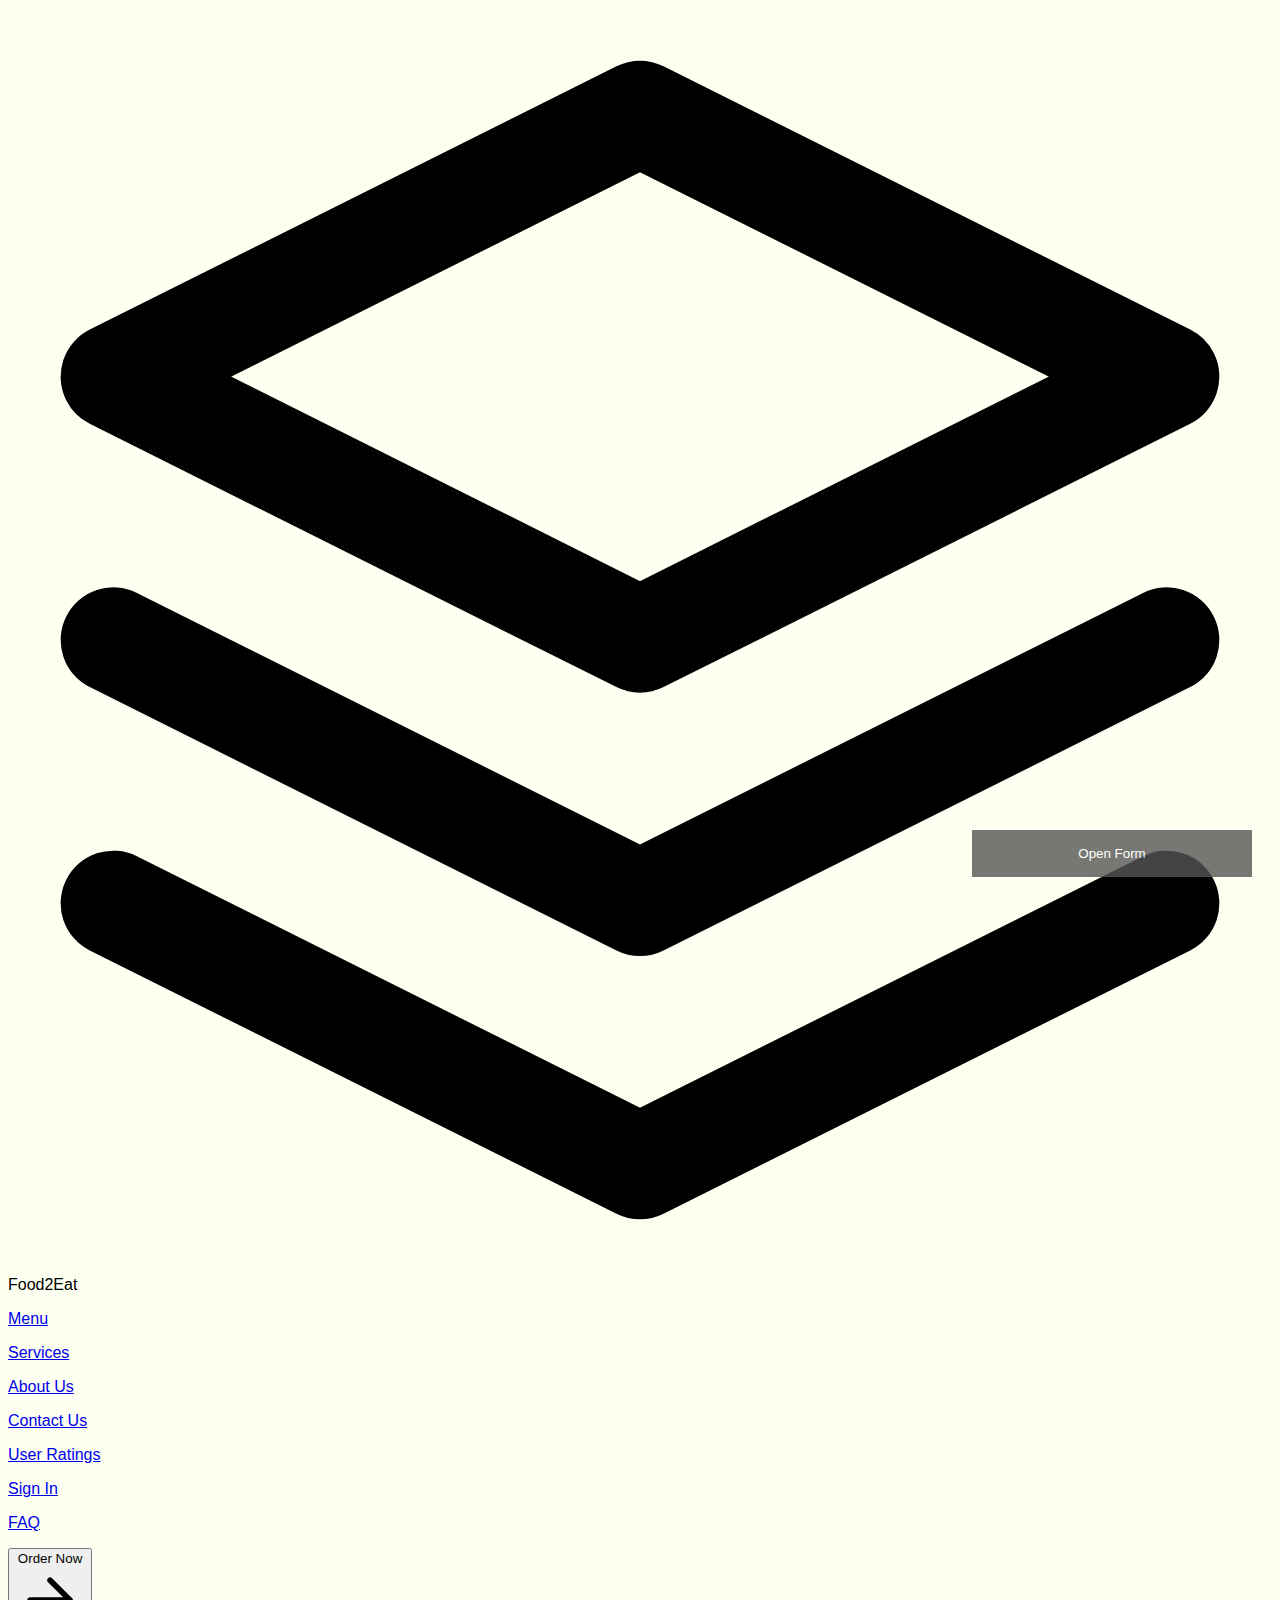
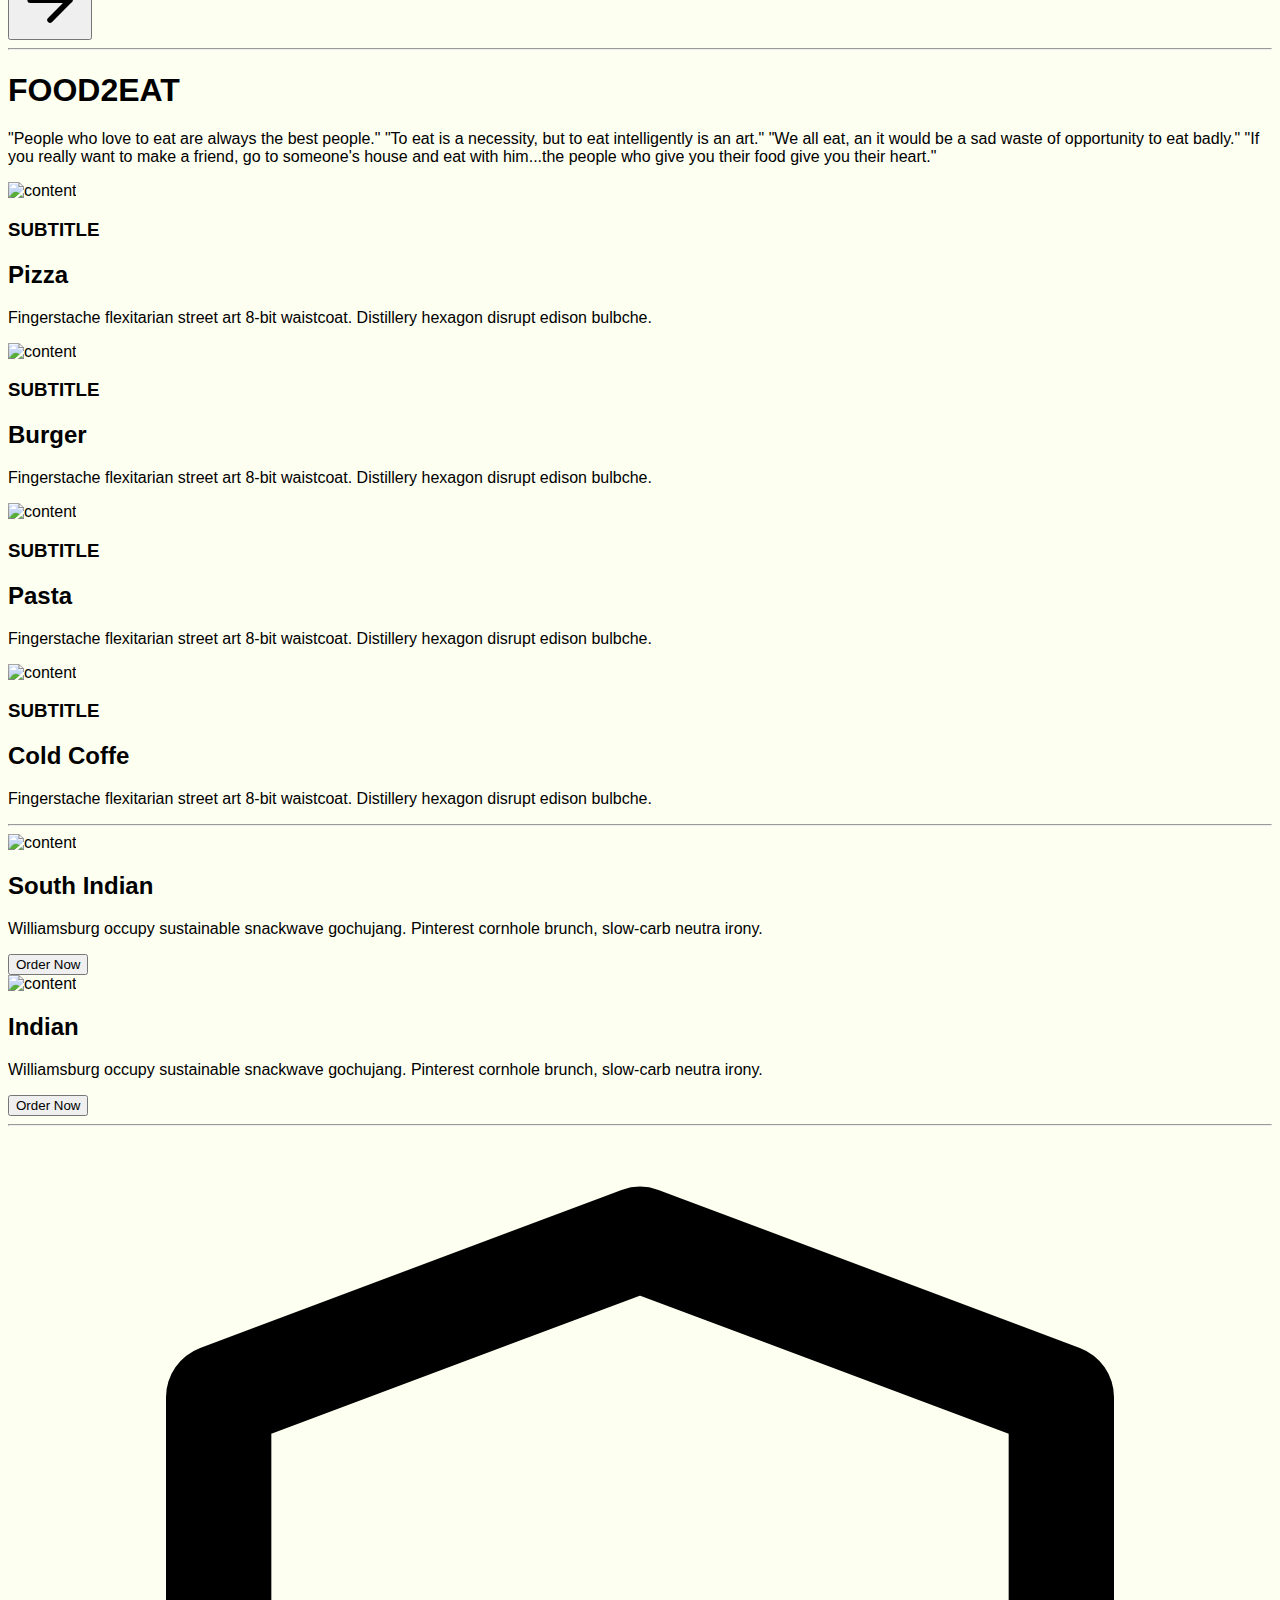
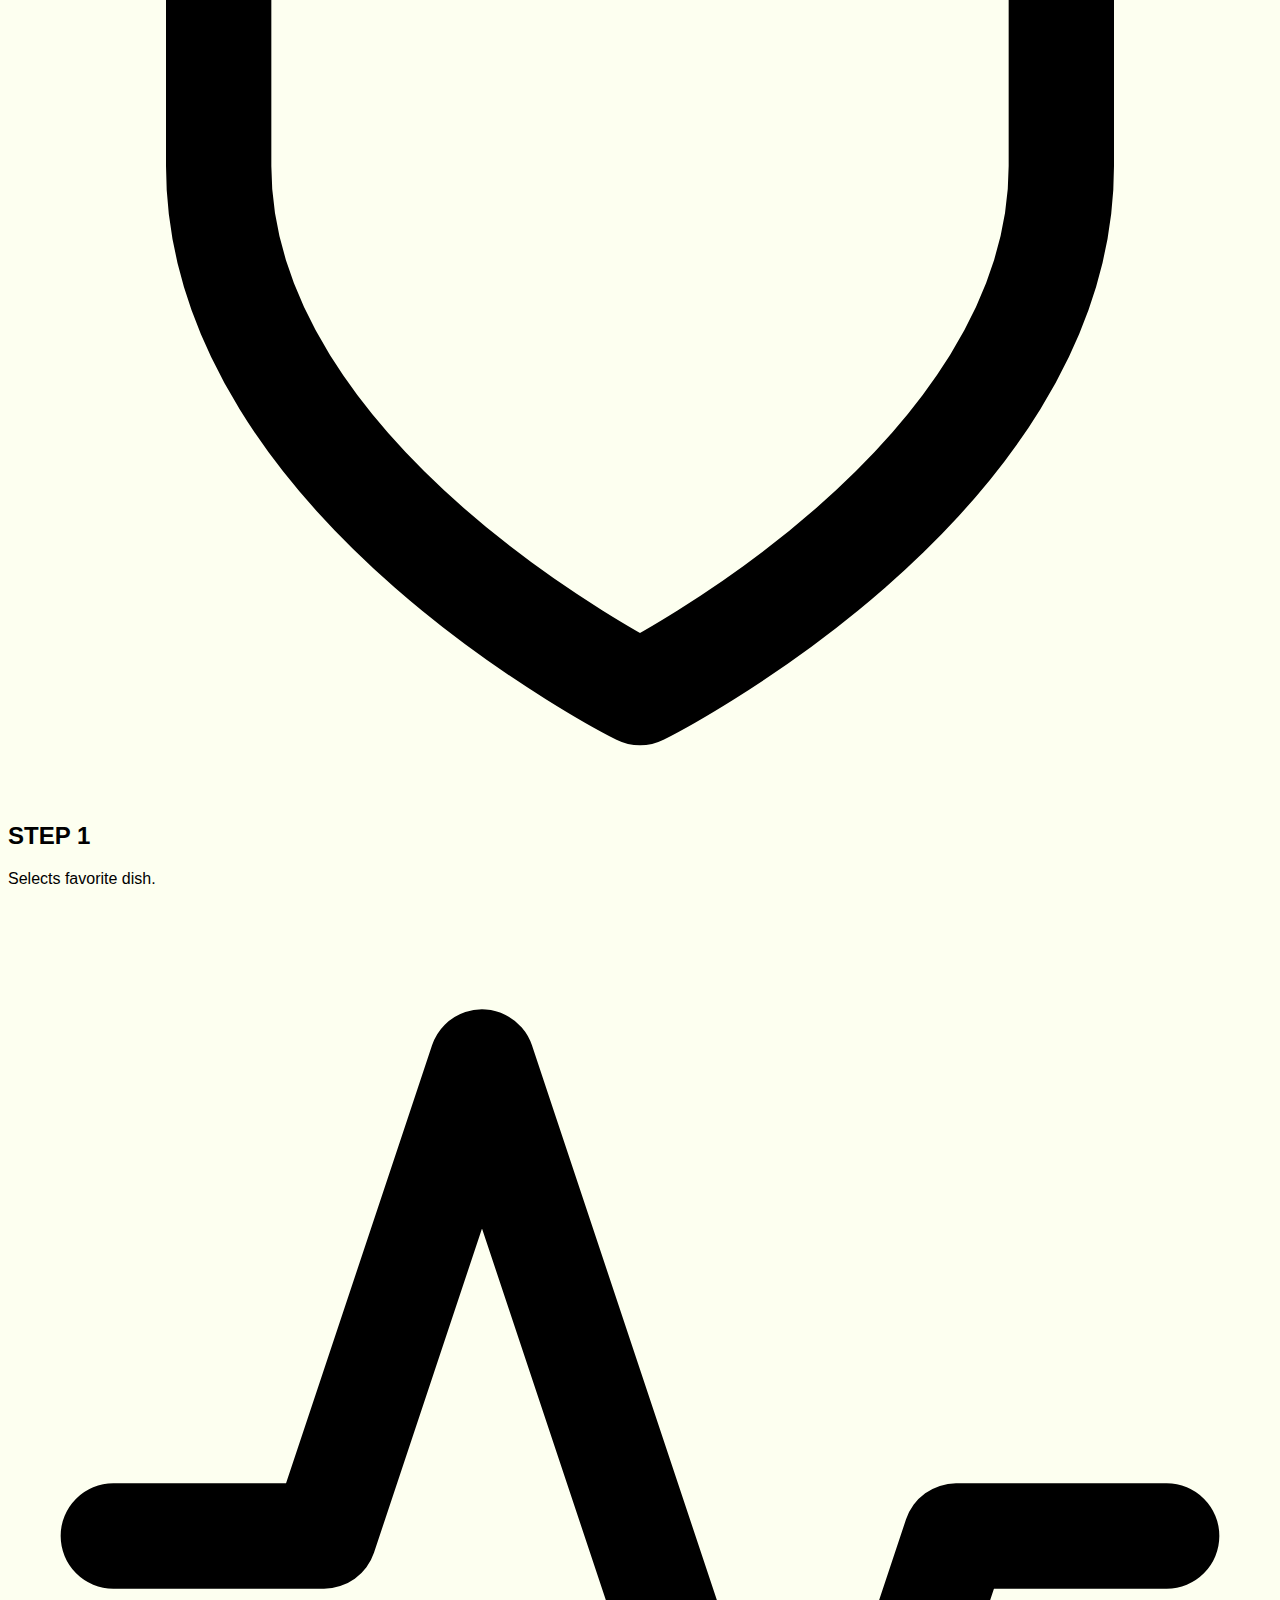
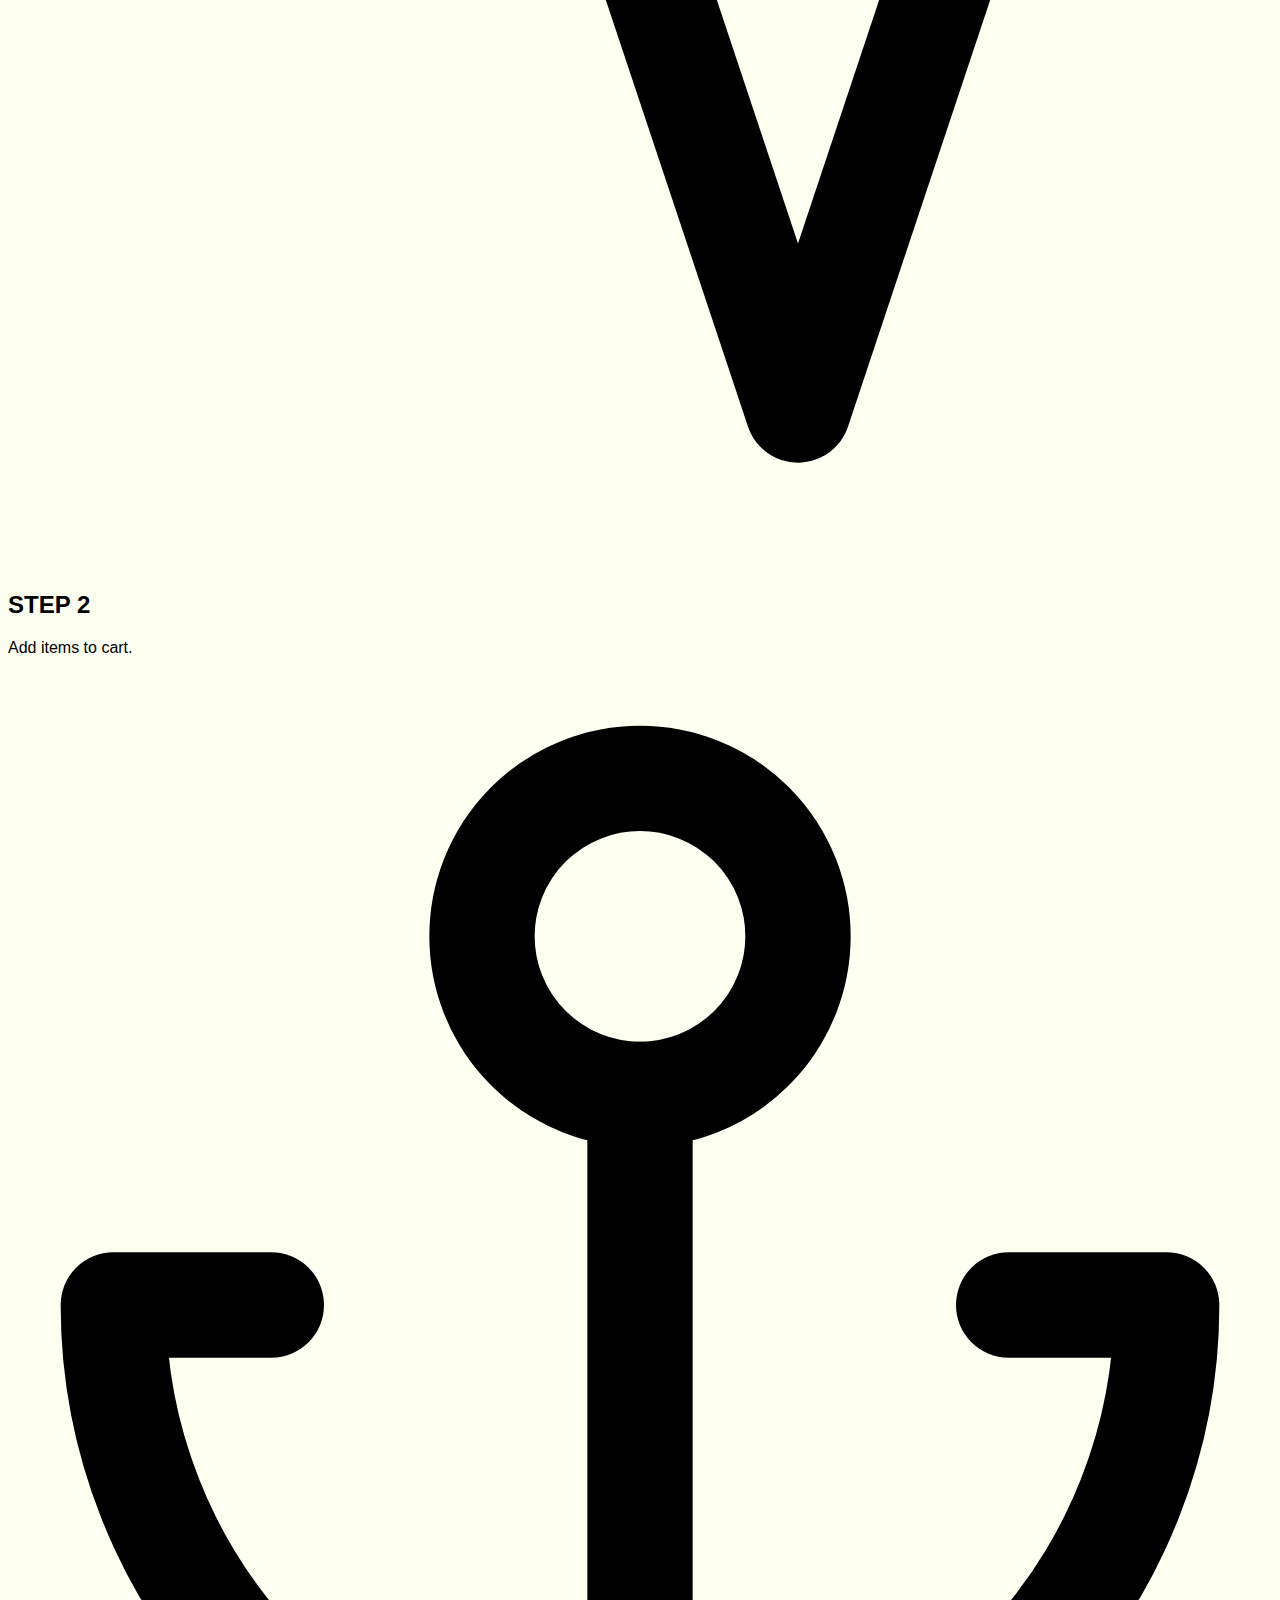
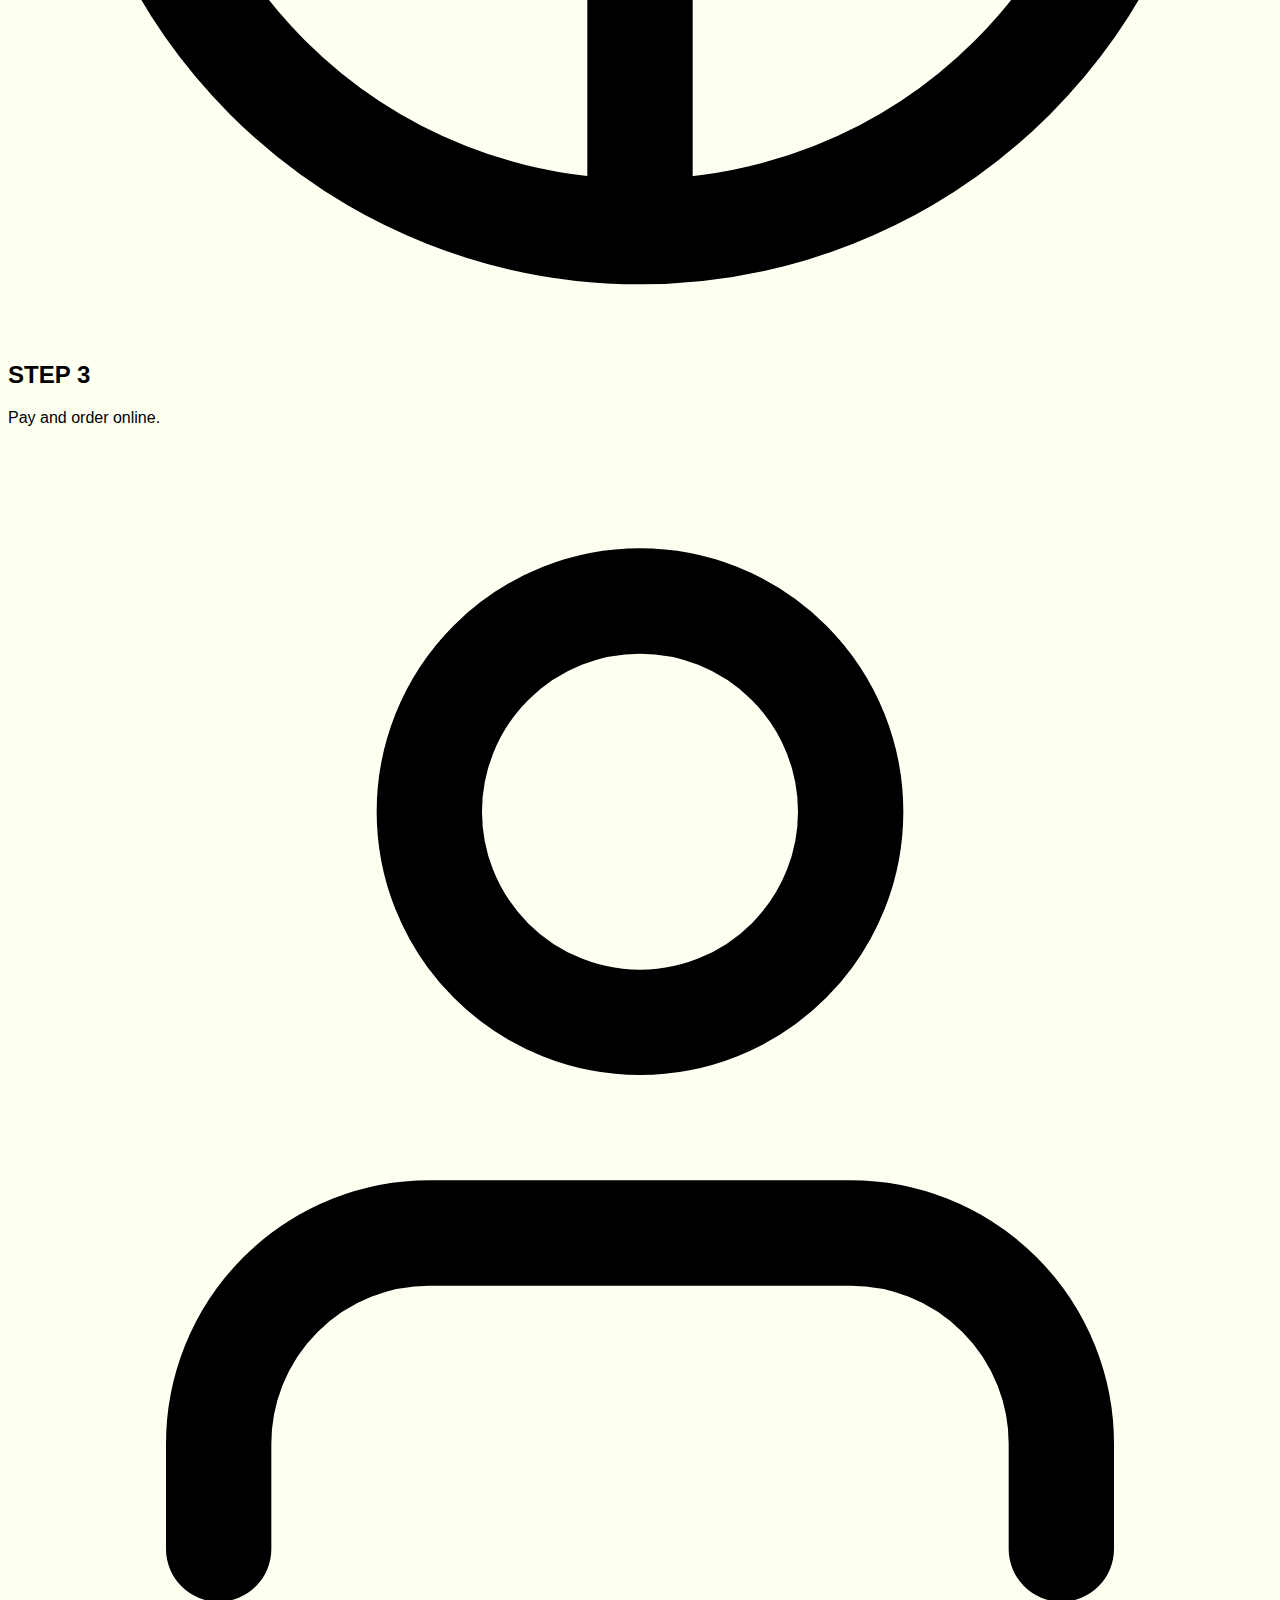
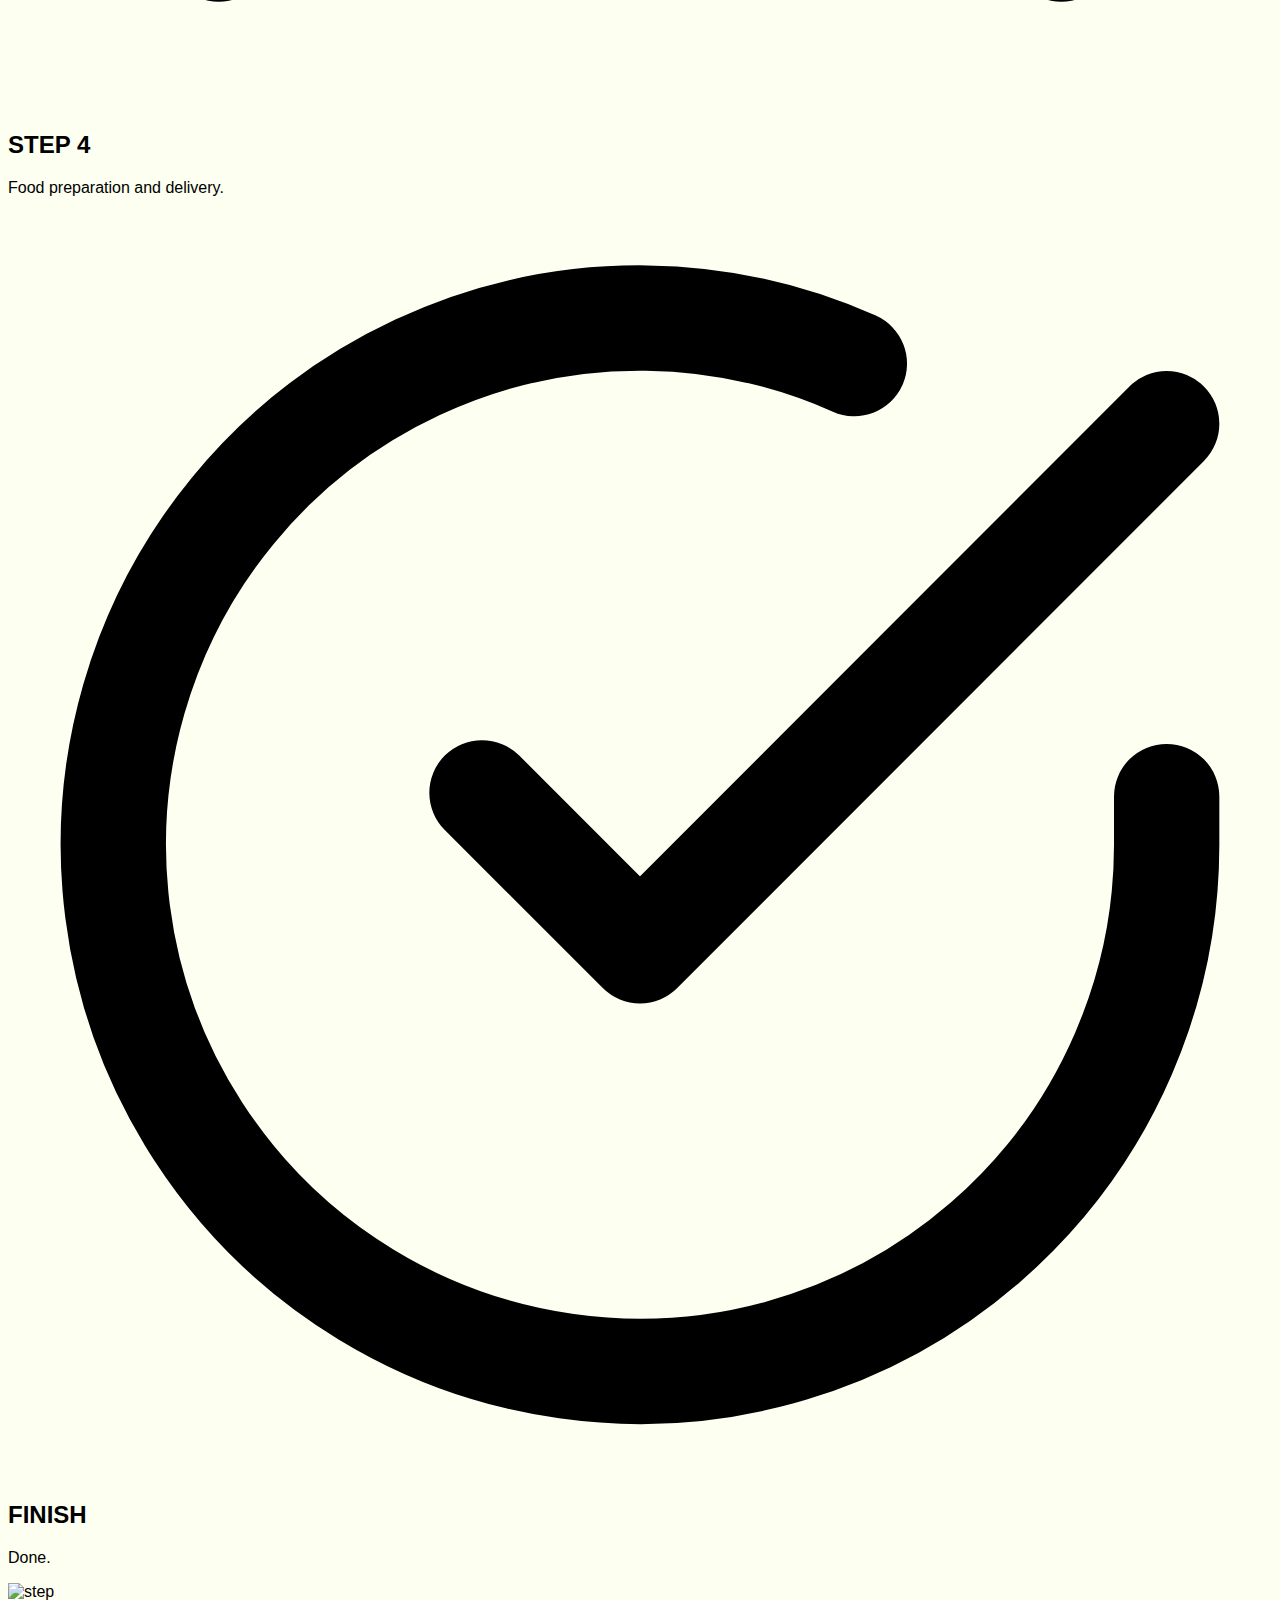
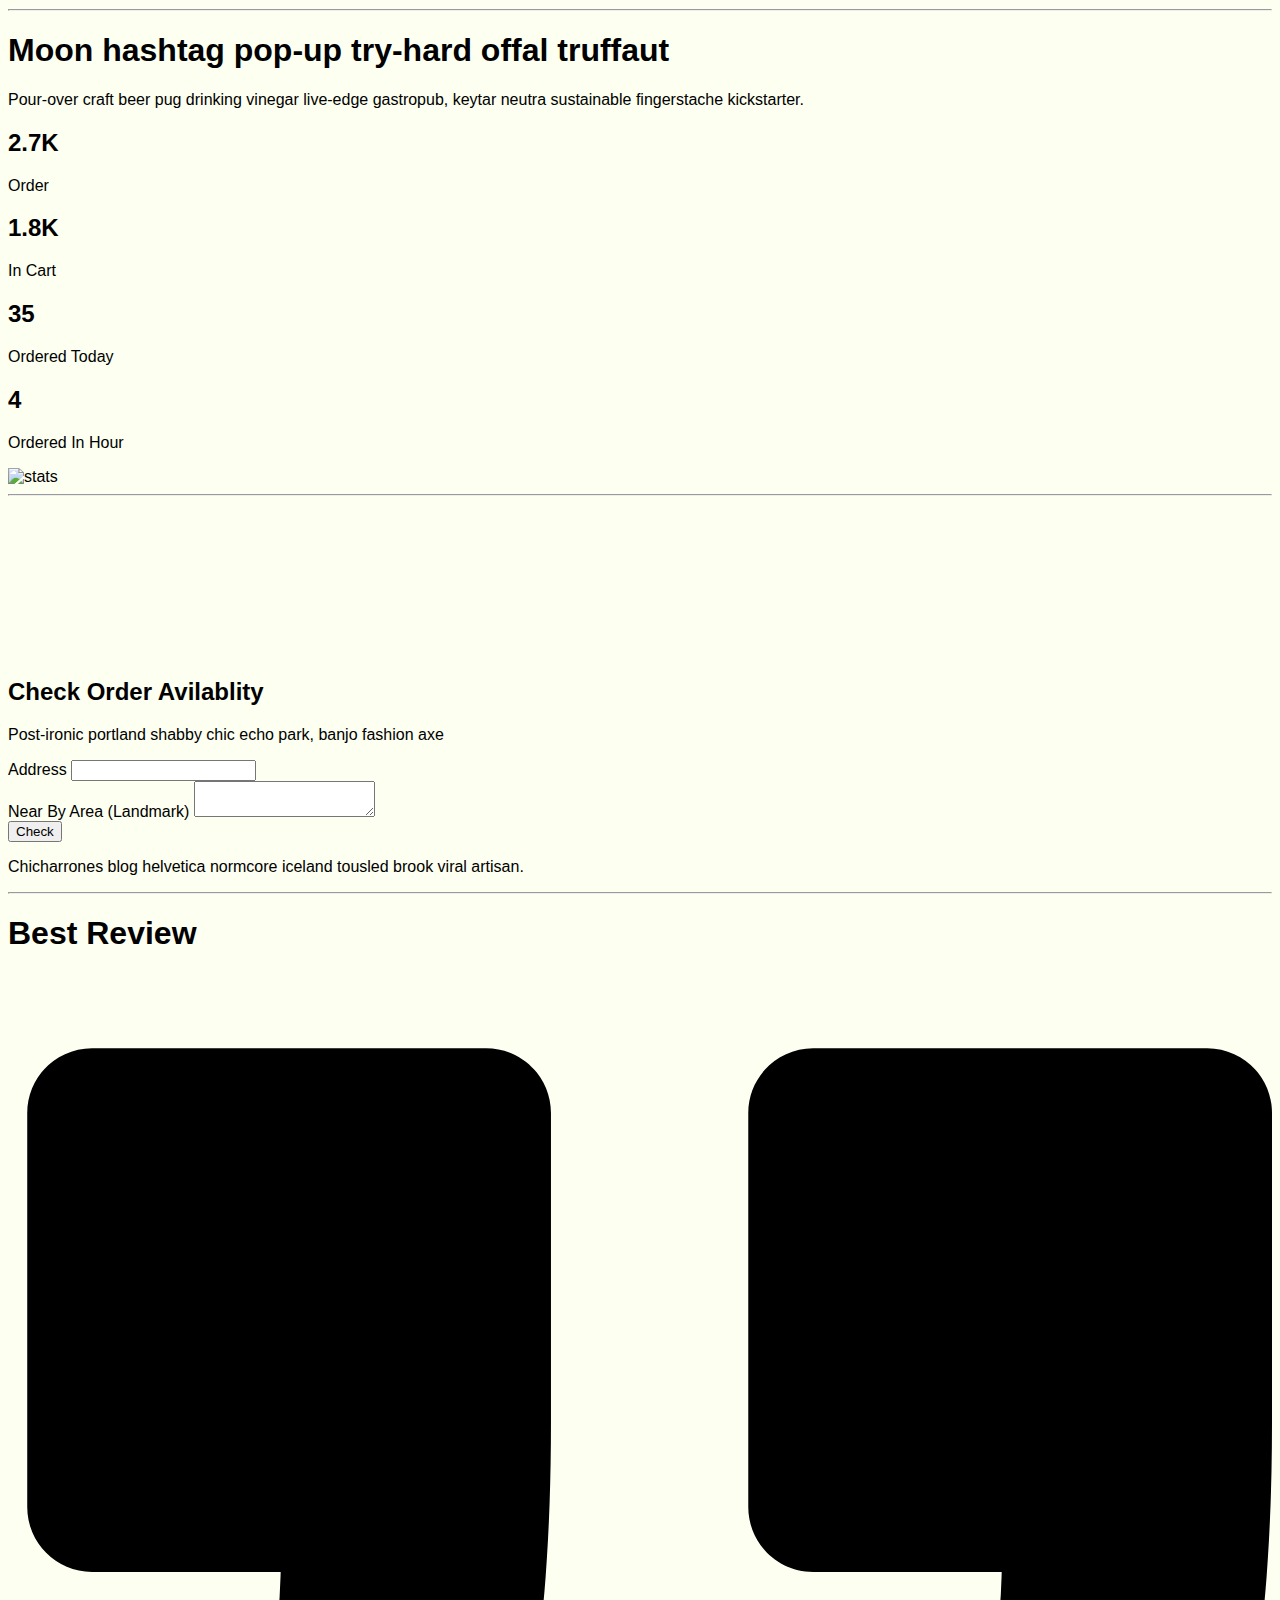
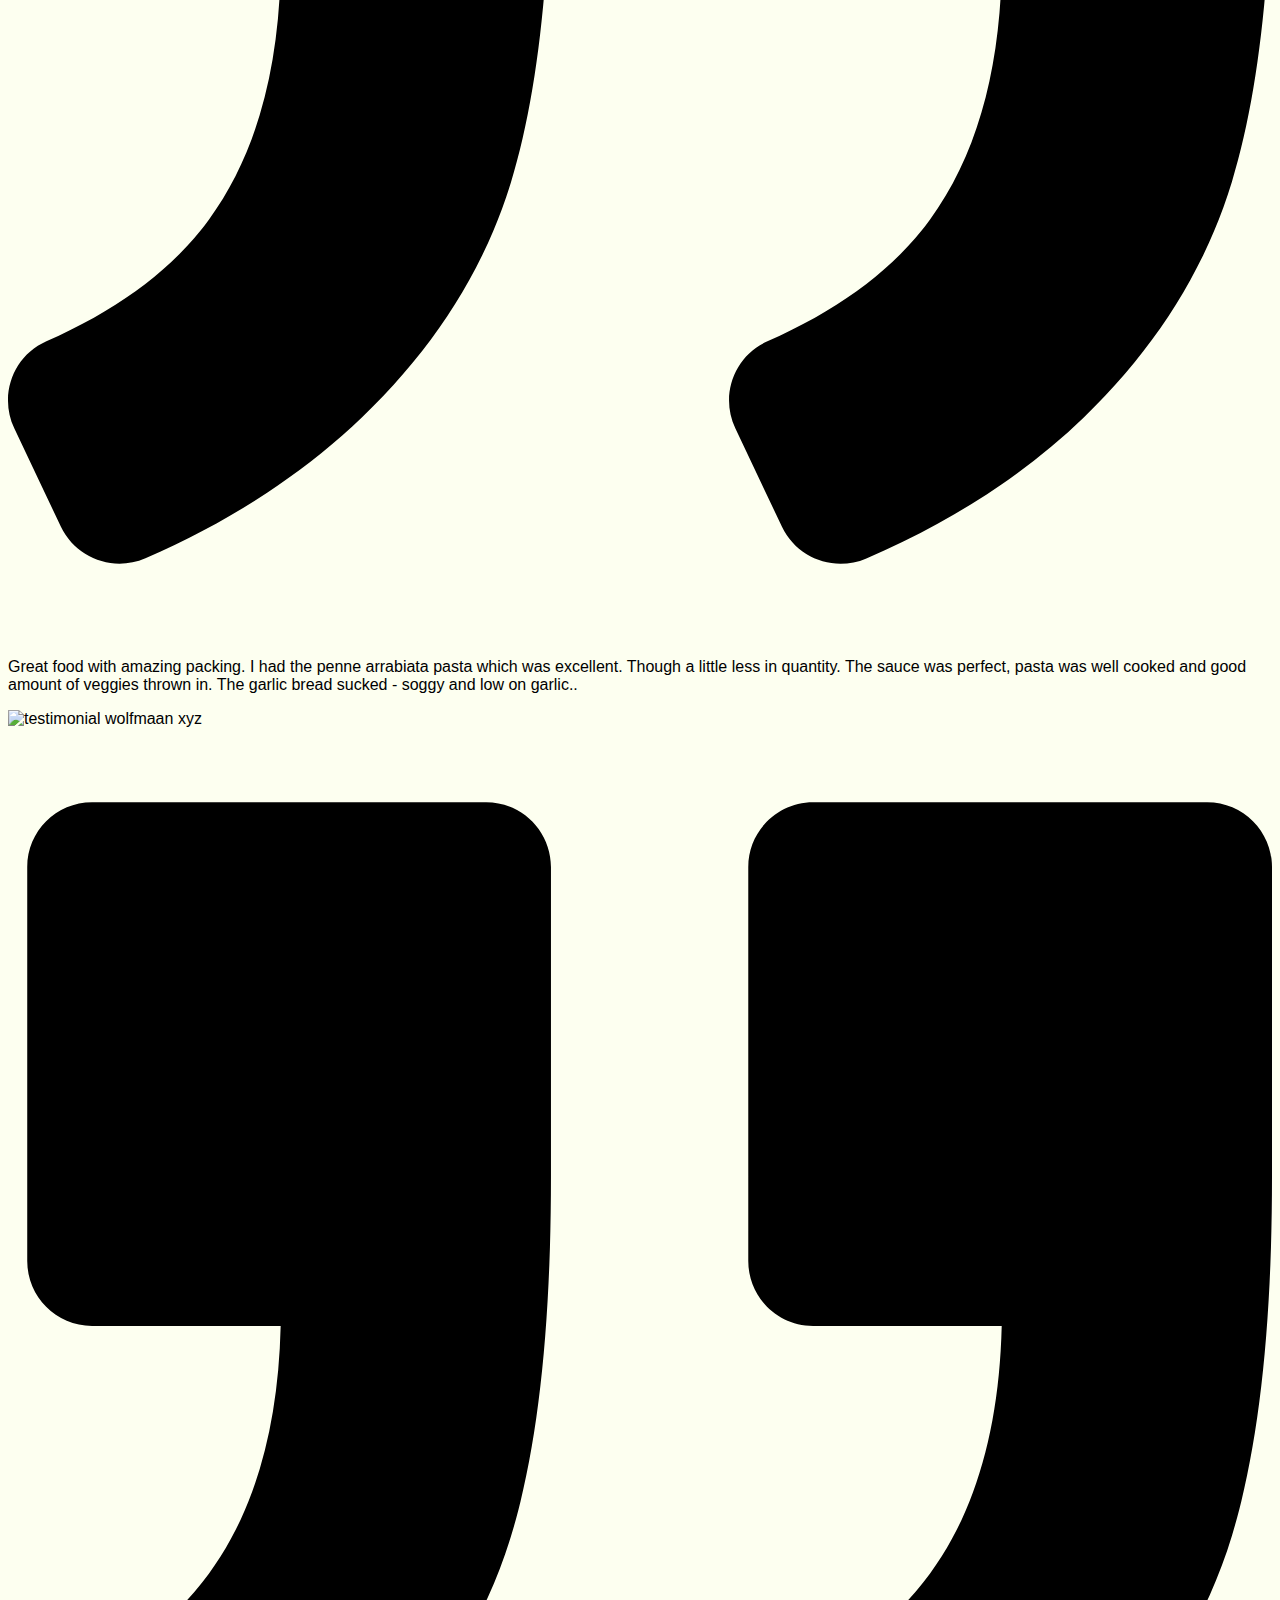
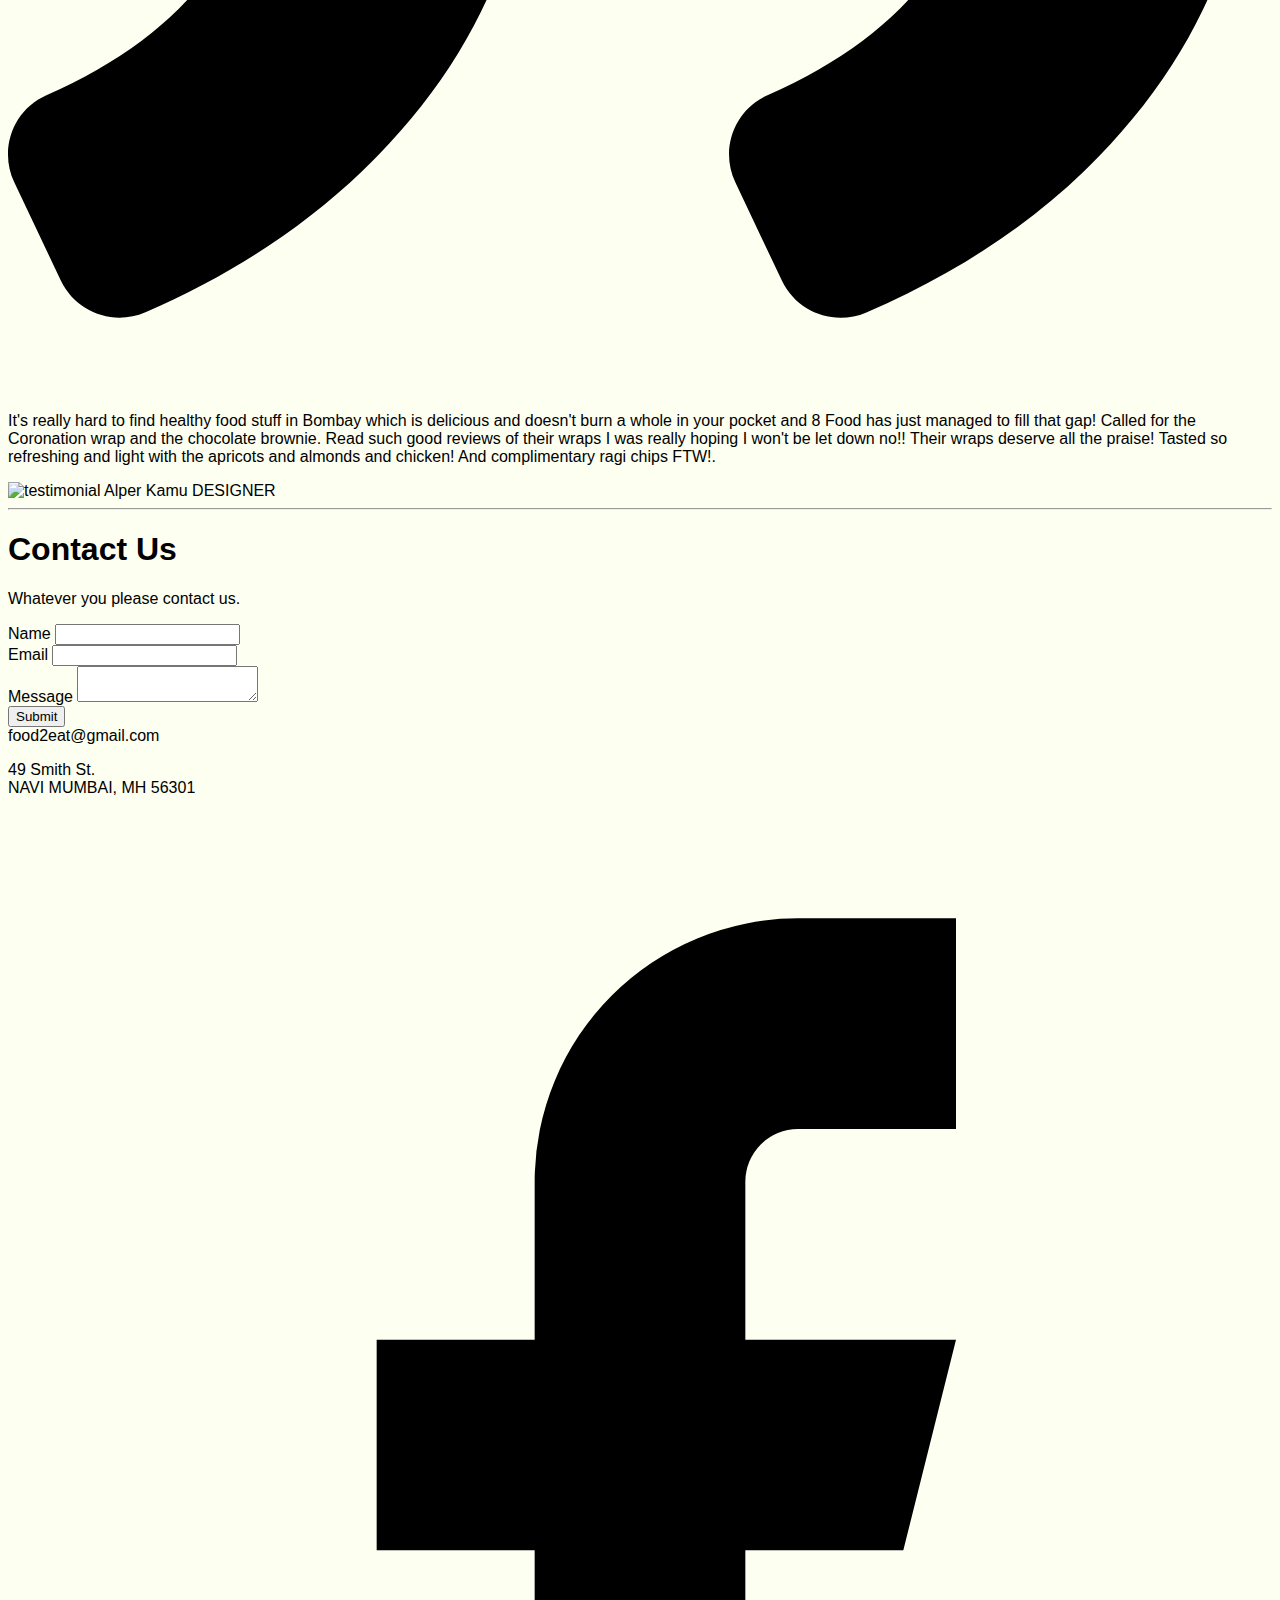
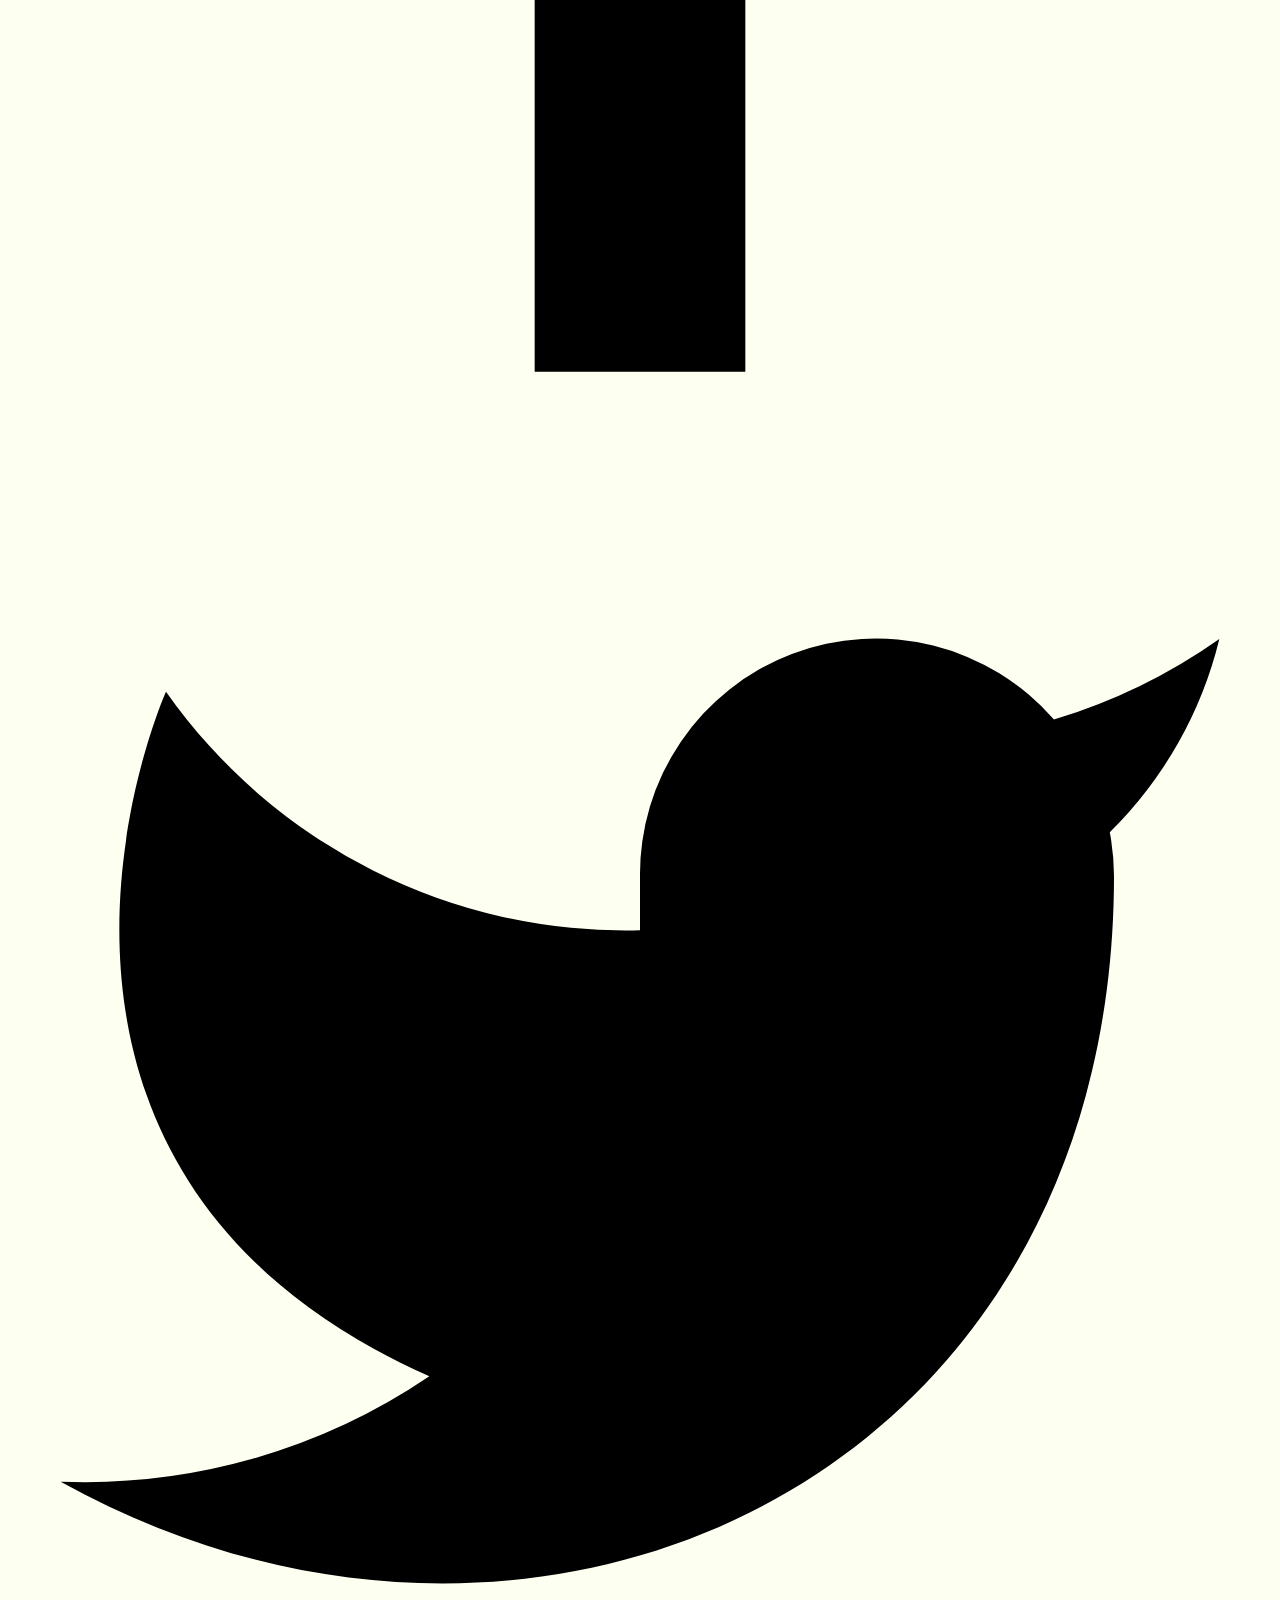
==== commit df43219a: "FOOD2EAT" ====
--- a/index.html
+++ b/index.html
@@ -1,307 +1,345 @@
 <!DOCTYPE html>
 <html>
 <head>
-<title>Fitness</title>
-
+<style>
+body {background-color: rgb(253, 255, 240);}
+</style>
+</head>
+<title>Menu Food2Eat</title>
 <link href="https://unpkg.com/tailwindcss@^2/dist/tailwind.min.css" rel="stylesheet">
 </head>
 
 <body>
+
+<head>
+<meta name="viewport" content="width=device-width, initial-scale=1">
+
+
+<link rel="stylesheet" type="text/css" href="main3.css">
+
+
+</head>
+<body>
+
+<button class="open-button" onclick="openForm()">Open Form</button>
+
+<div class="form-popup" id="myForm">
+  <form action="/action_page.php" class="form-container">
+    <h1>Login</h1>
+
+    <label for="email"><b>Email</b></label>
+    <input type="text" placeholder="Enter Email" name="email" required>
+
+    <label for="psw"><b>Password</b></label>
+    <input type="password" placeholder="Enter Password" name="psw" required>
+
+    <button type="submit" class="btn">Login</button>
+    <button type="button" class="btn cancel" onclick="closeForm()">Close</button>
+  </form>
+</div>
+
+<script>
+function openForm() {
+  document.getElementById("myForm").style.display = "block";
+}
+
+function closeForm() {
+  document.getElementById("myForm").style.display = "none";
+}
+</script>
+
+
+</body>
+
+
+
+
 <header class="text-gray-600 body-font">
-  <div class="container mx-auto flex flex-wrap p-5 flex-col md:flex-row items-center">
-    <nav class="flex lg:w-2/5 flex-wrap items-center text-base md:ml-auto">
-      <a class="mr-5 hover:text-gray-900">Home</a>
-      <a class="mr-5 hover:text-gray-900">About</a>
-      <a class="mr-5 hover:text-gray-900">Services</a>
-      <a class="hover:text-gray-900">Contact</a>
-    </nav>
-    <a class="flex order-first lg:order-none lg:w-1/5 title-font font-medium items-center text-gray-900 lg:items-center lg:justify-center mb-4 md:mb-0">
+  <div class="container mx-auto flex flex-wrap p-5 flex-col md:flex-row items-center ">
+    <a class="flex title-font font-medium items-center text-gray-900 mb-4 md:mb-0">
       <svg xmlns="http://www.w3.org/2000/svg" fill="none" stroke="currentColor" stroke-linecap="round" stroke-linejoin="round" stroke-width="2" class="w-10 h-10 text-white p-2 bg-indigo-500 rounded-full" viewBox="0 0 24 24">
         <path d="M12 2L2 7l10 5 10-5-10-5zM2 17l10 5 10-5M2 12l10 5 10-5"></path>
       </svg>
-      <span class="ml-3 text-xl">G-Fitness</span>
+      <span class="ml-3 text-xl">Food2Eat</span>
     </a>
-    <div class="lg:w-2/5 inline-flex lg:justify-end ml-5 lg:ml-0">
-      <button class="inline-flex items-center bg-gray-100 border-0 py-1 px-3 focus:outline-none hover:bg-gray-200 rounded text-base mt-4 md:mt-0">Enroll Now
-        <svg fill="none" stroke="currentColor" stroke-linecap="round" stroke-linejoin="round" stroke-width="2" class="w-4 h-4 ml-1" viewBox="0 0 24 24">
-          <path d="M5 12h14M12 5l7 7-7 7"></path>
-        </svg>                                                       
-      </button>
-    </div>
+    <nav class="md:mr-auto md:ml-4 md:py-1 md:pl-4 md:border-l md:border-gray-400	flex flex-wrap items-center text-base justify-center">
+      <p><a class="mr-5 hover:text-gray-900" href="menu.html">Menu</a></p>
+      <p><a class="mr-5 hover:text-gray-900" href="services.html">Services</a></p>
+      <p><a class="mr-5 hover:text-gray-900" href="aboutus.html">About Us</a></p>
+      <p><a class="mr-5 hover:text-gray-900" href="contactus.html">Contact Us</a></p>
+      <p><a class="mr-5 hover:text-gray-900" href="Userrating.html">User Ratings</a></p>
+      <p><a class="mr-5 hover:text-gray-900" href="signin.html">Sign In</a></p>
+      <p><a class="mr-5 hover:text-gray-900" href="faq2.html">FAQ</a></p>
+    </nav>
+    <button class="inline-flex items-center bg-gray-100 border-0 py-1 px-3 focus:outline-none hover:bg-gray-200 rounded text-base mt-4 md:mt-0">Order Now
+      <svg fill="none" stroke="currentColor" stroke-linecap="round" stroke-linejoin="round" stroke-width="2" class="w-4 h-4 ml-1" viewBox="0 0 24 24">
+        <path d="M5 12h14M12 5l7 7-7 7"></path>
+      </svg>
+    </button>
   </div>
 </header>
- <hr>
-<section class="text-gray-600 body-font">
-  <div class="container mx-auto flex px-5 py-24 md:flex-row flex-col items-center">
-    <div class="lg:flex-grow md:w-1/2 lg:pr-24 md:pr-16 flex flex-col md:items-start md:text-left mb-16 md:mb-0 items-center text-center">
-      <h1 class="title-font sm:text-4xl text-3xl mb-4 font-medium text-gray-900">Let Ready For GYM
-        <br class="hidden lg:inline-block">No Pain No Game
-      </h1>
-      <p class="mb-8 leading-relaxed">Copper mug try-hard pitchfork pour-over freegan heirloom neutra air plant cold-pressed tacos poke beard tote bag. Heirloom echo park mlkshk tote bag selvage hot chicken authentic tumeric truffaut hexagon try-hard chambray.</p>
-      <div class="flex justify-center">
-        <button class="inline-flex text-white bg-indigo-500 border-0 py-2 px-6 focus:outline-none hover:bg-indigo-600 rounded text-lg">Detail</button>
-        <button class="ml-4 inline-flex text-gray-700 bg-gray-100 border-0 py-2 px-6 focus:outline-none hover:bg-gray-200 rounded text-lg">Enroll Now</button>
-      </div>
-    </div>
-    <div class="lg:max-w-lg lg:w-full md:w-1/2 w-5/6">
-      <img class="object-cover object-center rounded" alt="hero" src="static\jtm-0419.jpg">
-    </div>
-  </div>
-</section>
-
- <hr>
+</body>
+<hr>
+
 <section class="text-gray-600 body-font">
   <div class="container px-5 py-24 mx-auto">
-    <div class="flex flex-col text-center w-full mb-20">
-      <h1 class="sm:text-3xl text-2xl font-medium title-font mb-4 text-gray-900">Master Cleanse Reliac Heirloom</h1>
-      <p class="lg:w-2/3 mx-auto leading-relaxed text-base">Whatever cardigan tote bag tumblr hexagon brooklyn asymmetrical gentrify, subway tile poke farm-to-table. Franzen you probably haven't heard of them man bun deep jianbing selfies heirloom prism food truck ugh squid celiac humblebrag.</p>
-    </div>
-    <div class="flex flex-wrap -m-4 text-center">
-      <div class="p-4 md:w-1/4 sm:w-1/2 w-full">
-        <div class="border-2 border-gray-200 px-4 py-6 rounded-lg">
-          <svg fill="none" stroke="currentColor" stroke-linecap="round" stroke-linejoin="round" stroke-width="2" class="text-indigo-500 w-12 h-12 mb-3 inline-block" viewBox="0 0 24 24">
-            <path d="M8 17l4 4 4-4m-4-5v9"></path>
-            <path d="M20.88 18.09A5 5 0 0018 9h-1.26A8 8 0 103 16.29"></path>
+    <div class="flex flex-wrap w-full mb-20">
+      <div class="lg:w-1/2 w-full mb-6 lg:mb-0">
+        <h1 class="sm:text-3xl text-2xl font-medium title-font mb-2 text-gray-900">FOOD2EAT</h1>
+        <div class="h-1 w-20 bg-indigo-500 rounded"></div>
+      </div>
+      <p class="lg:w-1/2 w-full leading-relaxed text-gray-500">"People who love to eat are always the best people." "To eat is a necessity, but to eat intelligently is an art." "We all eat, an it would be a sad waste of opportunity to eat badly." "If you really want to make a friend, go to someone's house and eat with him...the people who give you their food give you their heart."</p>
+    </div>
+    <div class="flex flex-wrap -m-4">
+      <div class="xl:w-1/4 md:w-1/2 p-4">
+        <div class="bg-gray-100 p-6 rounded-lg">
+          <img class="h-40 rounded w-full object-cover object-center mb-6" src="static\pizza-pollo-arrosto.png" alt="content">
+          <h3 class="tracking-widest text-indigo-500 text-xs font-medium title-font">SUBTITLE</h3>
+          <h2 class="text-lg text-gray-900 font-medium title-font mb-4">Pizza</h2>
+          <p class="leading-relaxed text-base">Fingerstache flexitarian street art 8-bit waistcoat. Distillery hexagon disrupt edison bulbche.</p>
+        </div>
+      </div>
+      <div class="xl:w-1/4 md:w-1/2 p-4">
+        <div class="bg-gray-100 p-6 rounded-lg">
+          <img class="h-40 rounded w-full object-cover object-center mb-6" src="static\buger.png" alt="content">
+          <h3 class="tracking-widest text-indigo-500 text-xs font-medium title-font">SUBTITLE</h3>
+          <h2 class="text-lg text-gray-900 font-medium title-font mb-4">Burger</h2>
+          <p class="leading-relaxed text-base">Fingerstache flexitarian street art 8-bit waistcoat. Distillery hexagon disrupt edison bulbche.</p>
+        </div>
+      </div>
+      <div class="xl:w-1/4 md:w-1/2 p-4">
+        <div class="bg-gray-100 p-6 rounded-lg">
+          <img class="h-40 rounded w-full object-cover object-center mb-6" src="static\pasta.png" alt="content">
+          <h3 class="tracking-widest text-indigo-500 text-xs font-medium title-font">SUBTITLE</h3>
+          <h2 class="text-lg text-gray-900 font-medium title-font mb-4">Pasta</h2>
+          <p class="leading-relaxed text-base">Fingerstache flexitarian street art 8-bit waistcoat. Distillery hexagon disrupt edison bulbche.</p>
+        </div>
+      </div>
+      <div class="xl:w-1/4 md:w-1/2 p-4">
+        <div class="bg-gray-100 p-6 rounded-lg">
+          <img class="h-40 rounded w-full object-cover object-center mb-6" src="static\cold coffe.png" alt="content">
+          <h3 class="tracking-widest text-indigo-500 text-xs font-medium title-font">SUBTITLE</h3>
+          <h2 class="text-lg text-gray-900 font-medium title-font mb-4">Cold Coffe</h2>
+          <p class="leading-relaxed text-base">Fingerstache flexitarian street art 8-bit waistcoat. Distillery hexagon disrupt edison bulbche.</p>
+        </div>
+      </div>
+    </div>
+  </div>
+</section>
+<hr>
+<section class="text-gray-600 body-font">
+  <div class="container px-5 py-24 mx-auto">
+    <div class="flex flex-wrap -mx-4 -mb-10 text-center">
+      <div class="sm:w-1/2 mb-10 px-4">
+        <div class="rounded-lg h-64 overflow-hidden">
+          <img alt="content" class="object-cover object-center h-full w-full" src="static\4-40968_south-indian-food-lisbon-south-indian-food-background.png">
+        </div>
+        <h2 class="title-font text-2xl font-medium text-gray-900 mt-6 mb-3">South Indian</h2>
+        <p class="leading-relaxed text-base">Williamsburg occupy sustainable snackwave gochujang. Pinterest cornhole brunch, slow-carb neutra irony.</p>
+        <button class="flex mx-auto mt-6 text-white bg-indigo-500 border-0 py-2 px-5 focus:outline-none hover:bg-indigo-600 rounded">Order Now</button>
+      </div>
+      <div class="sm:w-1/2 mb-10 px-4">
+        <div class="rounded-lg h-64 overflow-hidden">
+          <img alt="content" class="object-cover object-center h-full w-full" src="static\unnamed.png">
+        </div>
+        <h2 class="title-font text-2xl font-medium text-gray-900 mt-6 mb-3">Indian</h2>
+        <p class="leading-relaxed text-base">Williamsburg occupy sustainable snackwave gochujang. Pinterest cornhole brunch, slow-carb neutra irony.</p>
+        <button class="flex mx-auto mt-6 text-white bg-indigo-500 border-0 py-2 px-5 focus:outline-none hover:bg-indigo-600 rounded">Order Now</button>
+      </div>
+    </div>
+  </div>
+</section>
+
+<hr>
+
+<section class="text-gray-600 body-font">
+  <div class="container px-5 py-24 mx-auto flex flex-wrap">
+    <div class="flex flex-wrap w-full">
+      <div class="lg:w-2/5 md:w-1/2 md:pr-10 md:py-6">
+        <div class="flex relative pb-12">
+          <div class="h-full w-10 absolute inset-0 flex items-center justify-center">
+            <div class="h-full w-1 bg-gray-200 pointer-events-none"></div>
+          </div>
+          <div class="flex-shrink-0 w-10 h-10 rounded-full bg-indigo-500 inline-flex items-center justify-center text-white relative z-10">
+            <svg fill="none" stroke="currentColor" stroke-linecap="round" stroke-linejoin="round" stroke-width="2" class="w-5 h-5" viewBox="0 0 24 24">
+              <path d="M12 22s8-4 8-10V5l-8-3-8 3v7c0 6 8 10 8 10z"></path>
+            </svg>
+          </div>
+          <div class="flex-grow pl-4">
+            <h2 class="font-medium title-font text-sm text-gray-900 mb-1 tracking-wider">STEP 1</h2>
+            <p class="leading-relaxed">Selects favorite dish.</p>
+          </div>
+        </div>
+        <div class="flex relative pb-12">
+          <div class="h-full w-10 absolute inset-0 flex items-center justify-center">
+            <div class="h-full w-1 bg-gray-200 pointer-events-none"></div>
+          </div>
+          <div class="flex-shrink-0 w-10 h-10 rounded-full bg-indigo-500 inline-flex items-center justify-center text-white relative z-10">
+            <svg fill="none" stroke="currentColor" stroke-linecap="round" stroke-linejoin="round" stroke-width="2" class="w-5 h-5" viewBox="0 0 24 24">
+              <path d="M22 12h-4l-3 9L9 3l-3 9H2"></path>
+            </svg>
+          </div>
+          <div class="flex-grow pl-4">
+            <h2 class="font-medium title-font text-sm text-gray-900 mb-1 tracking-wider">STEP 2</h2>
+            <p class="leading-relaxed">Add items to cart.</p>
+          </div>
+        </div>
+        <div class="flex relative pb-12">
+          <div class="h-full w-10 absolute inset-0 flex items-center justify-center">
+            <div class="h-full w-1 bg-gray-200 pointer-events-none"></div>
+          </div>
+          <div class="flex-shrink-0 w-10 h-10 rounded-full bg-indigo-500 inline-flex items-center justify-center text-white relative z-10">
+            <svg fill="none" stroke="currentColor" stroke-linecap="round" stroke-linejoin="round" stroke-width="2" class="w-5 h-5" viewBox="0 0 24 24">
+              <circle cx="12" cy="5" r="3"></circle>
+              <path d="M12 22V8M5 12H2a10 10 0 0020 0h-3"></path>
+            </svg>
+          </div>
+          <div class="flex-grow pl-4">
+            <h2 class="font-medium title-font text-sm text-gray-900 mb-1 tracking-wider">STEP 3</h2>
+            <p class="leading-relaxed">Pay and order online.</p>
+          </div>
+        </div>
+        <div class="flex relative pb-12">
+          <div class="h-full w-10 absolute inset-0 flex items-center justify-center">
+            <div class="h-full w-1 bg-gray-200 pointer-events-none"></div>
+          </div>
+          <div class="flex-shrink-0 w-10 h-10 rounded-full bg-indigo-500 inline-flex items-center justify-center text-white relative z-10">
+            <svg fill="none" stroke="currentColor" stroke-linecap="round" stroke-linejoin="round" stroke-width="2" class="w-5 h-5" viewBox="0 0 24 24">
+              <path d="M20 21v-2a4 4 0 00-4-4H8a4 4 0 00-4 4v2"></path>
+              <circle cx="12" cy="7" r="4"></circle>
+            </svg>
+          </div>
+          <div class="flex-grow pl-4">
+            <h2 class="font-medium title-font text-sm text-gray-900 mb-1 tracking-wider">STEP 4</h2>
+            <p class="leading-relaxed">Food preparation and delivery.</p>
+          </div>
+        </div>
+        <div class="flex relative">
+          <div class="flex-shrink-0 w-10 h-10 rounded-full bg-indigo-500 inline-flex items-center justify-center text-white relative z-10">
+            <svg fill="none" stroke="currentColor" stroke-linecap="round" stroke-linejoin="round" stroke-width="2" class="w-5 h-5" viewBox="0 0 24 24">
+              <path d="M22 11.08V12a10 10 0 11-5.93-9.14"></path>
+              <path d="M22 4L12 14.01l-3-3"></path>
+            </svg>
+          </div>
+          <div class="flex-grow pl-4">
+            <h2 class="font-medium title-font text-sm text-gray-900 mb-1 tracking-wider">FINISH</h2>
+            <p class="leading-relaxed">Done.</p>
+          </div>
+        </div>
+      </div>
+      <img class="lg:w-3/5 md:w-1/2 object-cover object-center rounded-lg md:mt-0 mt-12 box-shadow:1400x600 shadow-2xl" src="static\lunchboxes-grey-table-flat-lay-healthy-food-delivery-lunchboxes-grey-table-healthy-food-delivery-160387592.png" alt="step">
+    </div>
+  </div>
+</section>
+
+
+<hr>
+
+
+<section class="text-gray-600 body-font">
+  <div class="container px-5 py-24 mx-auto flex flex-wrap">
+    <div class="flex flex-wrap -mx-4 mt-auto mb-auto lg:w-1/2 sm:w-2/3 content-start sm:pr-10">
+      <div class="w-full sm:p-4 px-4 mb-6">
+        <h1 class="title-font font-medium text-xl mb-2 text-gray-900">Moon hashtag pop-up try-hard offal truffaut</h1>
+        <div class="leading-relaxed">Pour-over craft beer pug drinking vinegar live-edge gastropub, keytar neutra sustainable fingerstache kickstarter.</div>
+      </div>
+      <div class="p-4 sm:w-1/2 lg:w-1/4 w-1/2">
+        <h2 class="title-font font-medium text-3xl text-gray-900">2.7K</h2>
+        <p class="leading-relaxed">Order</p>
+      </div>
+      <div class="p-4 sm:w-1/2 lg:w-1/4 w-1/2">
+        <h2 class="title-font font-medium text-3xl text-gray-900">1.8K</h2>
+        <p class="leading-relaxed">In Cart</p>
+      </div>
+      <div class="p-4 sm:w-1/2 lg:w-1/4 w-1/2">
+        <h2 class="title-font font-medium text-3xl text-gray-900">35</h2>
+        <p class="leading-relaxed">Ordered Today</p>
+      </div>
+      <div class="p-4 sm:w-1/2 lg:w-1/4 w-1/2">
+        <h2 class="title-font font-medium text-3xl text-gray-900">4</h2>
+        <p class="leading-relaxed">Ordered In Hour</p>
+      </div>
+    </div>
+    <div class="lg:w-1/2 sm:w-1/3 w-full rounded-lg overflow-hidden mt-6 sm:mt-0">
+      <img class="object-cover object-center w-full h-full" src="static\images_unsplash_com-photo-1590947132387-155cc02f3212.png" alt="stats">
+    </div>
+  </div>
+</section>
+<hr>
+<section class="text-gray-600 body-font relative">
+  <div class="absolute inset-0 bg-gray-300">
+    <iframe width="100%" height="100%" frameborder="0" marginheight="0" marginwidth="0" title="map" scrolling="no" src="https://maps.google.com/maps?width=100%&height=600&hl=en&q=%C4%B0zmir+(My%20Business%20Name)&ie=UTF8&t=&z=14&iwloc=B&output=embed" style="filter: grayscale(1) contrast(1.2) opacity(0.4);"></iframe>
+  </div>
+  <div class="container px-5 py-24 mx-auto flex">
+    <div class="lg:w-1/3 md:w-1/2 bg-white rounded-lg p-8 flex flex-col md:ml-auto w-full mt-10 md:mt-0 relative z-10 shadow-md">
+      <h2 class="text-gray-900 text-lg mb-1 font-medium title-font">Check Order Avilablity</h2>
+      <p class="leading-relaxed mb-5 text-gray-600">Post-ironic portland shabby chic echo park, banjo fashion axe</p>
+      <div class="relative mb-4">
+        <label for="email" class="leading-7 text-sm text-gray-600">Address</label>
+        <input type="email" id="email" name="email" class="w-full bg-white rounded border border-gray-300 focus:border-indigo-500 focus:ring-2 focus:ring-indigo-200 text-base outline-none text-gray-700 py-1 px-3 leading-8 transition-colors duration-200 ease-in-out">
+      </div>
+      <div class="relative mb-4">
+        <label for="message" class="leading-7 text-sm text-gray-600">Near By Area (Landmark)</label>
+        <textarea id="message" name="message" class="w-full bg-white rounded border border-gray-300 focus:border-indigo-500 focus:ring-2 focus:ring-indigo-200 h-32 text-base outline-none text-gray-700 py-1 px-3 resize-none leading-6 transition-colors duration-200 ease-in-out"></textarea>
+      </div>
+      <button class="text-white bg-indigo-500 border-0 py-2 px-6 focus:outline-none hover:bg-indigo-600 rounded text-lg">Check</button>
+      <p class="text-xs text-gray-500 mt-3">Chicharrones blog helvetica normcore iceland tousled brook viral artisan.</p>
+    </div>
+  </div>
+</section>
+<hr>
+
+
+
+
+<section class="text-gray-600 body-font">
+  <div class="container px-5 py-24 mx-auto">
+    <h1 class="text-3xl font-medium title-font text-gray-900 mb-12 text-center">Best Review</h1>
+    <div class="flex flex-wrap -m-4">
+      <div class="p-4 md:w-1/2 w-full">
+        <div class="h-full bg-gray-100 p-8 rounded">
+          <svg xmlns="http://www.w3.org/2000/svg" fill="currentColor" class="block w-5 h-5 text-gray-400 mb-4" viewBox="0 0 975.036 975.036">
+            <path d="M925.036 57.197h-304c-27.6 0-50 22.4-50 50v304c0 27.601 22.4 50 50 50h145.5c-1.9 79.601-20.4 143.3-55.4 191.2-27.6 37.8-69.399 69.1-125.3 93.8-25.7 11.3-36.8 41.7-24.8 67.101l36 76c11.6 24.399 40.3 35.1 65.1 24.399 66.2-28.6 122.101-64.8 167.7-108.8 55.601-53.7 93.7-114.3 114.3-181.9 20.601-67.6 30.9-159.8 30.9-276.8v-239c0-27.599-22.401-50-50-50zM106.036 913.497c65.4-28.5 121-64.699 166.9-108.6 56.1-53.7 94.4-114.1 115-181.2 20.6-67.1 30.899-159.6 30.899-277.5v-239c0-27.6-22.399-50-50-50h-304c-27.6 0-50 22.4-50 50v304c0 27.601 22.4 50 50 50h145.5c-1.9 79.601-20.4 143.3-55.4 191.2-27.6 37.8-69.4 69.1-125.3 93.8-25.7 11.3-36.8 41.7-24.8 67.101l35.9 75.8c11.601 24.399 40.501 35.2 65.301 24.399z"></path>
           </svg>
-          <h2 class="title-font font-medium text-3xl text-gray-900">2.7K</h2>
-          <p class="leading-relaxed">Downloads</p>
-        </div>
-      </div>
-      <div class="p-4 md:w-1/4 sm:w-1/2 w-full">
-        <div class="border-2 border-gray-200 px-4 py-6 rounded-lg">
-          <svg fill="none" stroke="currentColor" stroke-linecap="round" stroke-linejoin="round" stroke-width="2" class="text-indigo-500 w-12 h-12 mb-3 inline-block" viewBox="0 0 24 24">
-            <path d="M17 21v-2a4 4 0 00-4-4H5a4 4 0 00-4 4v2"></path>
-            <circle cx="9" cy="7" r="4"></circle>
-            <path d="M23 21v-2a4 4 0 00-3-3.87m-4-12a4 4 0 010 7.75"></path>
+          <p class="leading-relaxed mb-6">Great food with amazing packing. I had the penne arrabiata pasta which was excellent. Though a little less in quantity. The sauce was perfect, pasta was well cooked and good amount of veggies thrown in. The garlic bread sucked - soggy and low on garlic..</p>
+          <a class="inline-flex items-center">
+            <img alt="testimonial" src="https://dummyimage.com/106x106" class="w-12 h-12 rounded-full flex-shrink-0 object-cover object-center">
+            <span class="flex-grow flex flex-col pl-4">
+              <span class="title-font font-medium text-gray-900">wolfmaan</span>
+              <span class="text-gray-500 text-sm">xyz</span>
+            </span>
+          </a>
+        </div>
+      </div>
+      <div class="p-4 md:w-1/2 w-full">
+        <div class="h-full bg-gray-100 p-8 rounded">
+          <svg xmlns="http://www.w3.org/2000/svg" fill="currentColor" class="block w-5 h-5 text-gray-400 mb-4" viewBox="0 0 975.036 975.036">
+            <path d="M925.036 57.197h-304c-27.6 0-50 22.4-50 50v304c0 27.601 22.4 50 50 50h145.5c-1.9 79.601-20.4 143.3-55.4 191.2-27.6 37.8-69.399 69.1-125.3 93.8-25.7 11.3-36.8 41.7-24.8 67.101l36 76c11.6 24.399 40.3 35.1 65.1 24.399 66.2-28.6 122.101-64.8 167.7-108.8 55.601-53.7 93.7-114.3 114.3-181.9 20.601-67.6 30.9-159.8 30.9-276.8v-239c0-27.599-22.401-50-50-50zM106.036 913.497c65.4-28.5 121-64.699 166.9-108.6 56.1-53.7 94.4-114.1 115-181.2 20.6-67.1 30.899-159.6 30.899-277.5v-239c0-27.6-22.399-50-50-50h-304c-27.6 0-50 22.4-50 50v304c0 27.601 22.4 50 50 50h145.5c-1.9 79.601-20.4 143.3-55.4 191.2-27.6 37.8-69.4 69.1-125.3 93.8-25.7 11.3-36.8 41.7-24.8 67.101l35.9 75.8c11.601 24.399 40.501 35.2 65.301 24.399z"></path>
           </svg>
-          <h2 class="title-font font-medium text-3xl text-gray-900">1.3K</h2>
-          <p class="leading-relaxed">Users</p>
-        </div>
-      </div>
-      <div class="p-4 md:w-1/4 sm:w-1/2 w-full">
-        <div class="border-2 border-gray-200 px-4 py-6 rounded-lg">
-          <svg fill="none" stroke="currentColor" stroke-linecap="round" stroke-linejoin="round" stroke-width="2" class="text-indigo-500 w-12 h-12 mb-3 inline-block" viewBox="0 0 24 24">
-            <path d="M3 18v-6a9 9 0 0118 0v6"></path>
-            <path d="M21 19a2 2 0 01-2 2h-1a2 2 0 01-2-2v-3a2 2 0 012-2h3zM3 19a2 2 0 002 2h1a2 2 0 002-2v-3a2 2 0 00-2-2H3z"></path>
-          </svg>
-          <h2 class="title-font font-medium text-3xl text-gray-900">74</h2>
-          <p class="leading-relaxed">Files</p>
-        </div>
-      </div>
-      <div class="p-4 md:w-1/4 sm:w-1/2 w-full">
-        <div class="border-2 border-gray-200 px-4 py-6 rounded-lg">
-          <svg fill="none" stroke="currentColor" stroke-linecap="round" stroke-linejoin="round" stroke-width="2" class="text-indigo-500 w-12 h-12 mb-3 inline-block" viewBox="0 0 24 24">
-            <path d="M12 22s8-4 8-10V5l-8-3-8 3v7c0 6 8 10 8 10z"></path>
-          </svg>
-          <h2 class="title-font font-medium text-3xl text-gray-900">46</h2>
-          <p class="leading-relaxed">Places</p>
-        </div>
-      </div>
-    </div>
-  </div>
-</section>
-
-<hr>
-
-<section class="text-gray-600 body-font overflow-hidden">
-  <div class="container px-5 py-24 mx-auto">
-    <div class="flex flex-col text-center w-full mb-20">
-      <h1 class="sm:text-4xl text-3xl font-medium title-font mb-2 text-gray-900">Pricing</h1>
-      <p class="lg:w-2/3 mx-auto leading-relaxed text-base text-gray-500">Whatever cardigan tote bag tumblr hexagon brooklyn asymmetrical.</p>
-      <div class="flex mx-auto border-2 border-indigo-500 rounded overflow-hidden mt-6">
-        <button class="py-1 px-4 bg-indigo-500 text-white focus:outline-none">Monthly</button>
-        <button class="py-1 px-4 focus:outline-none">Annually</button>
-      </div>
-    </div>
-    <div class="flex flex-wrap -m-4">
-      <div class="p-4 xl:w-1/4 md:w-1/2 w-full">
-        <div class="h-full p-6 rounded-lg border-2 border-gray-300 flex flex-col relative overflow-hidden">
-          <h2 class="text-sm tracking-widest title-font mb-1 font-medium">START</h2>
-          <h1 class="text-5xl text-gray-900 pb-4 mb-4 border-b border-gray-200 leading-none">Free</h1>
-          <p class="flex items-center text-gray-600 mb-2">
-            <span class="w-4 h-4 mr-2 inline-flex items-center justify-center bg-gray-400 text-white rounded-full flex-shrink-0">
-              <svg fill="none" stroke="currentColor" stroke-linecap="round" stroke-linejoin="round" stroke-width="2.5" class="w-3 h-3" viewBox="0 0 24 24">
-                <path d="M20 6L9 17l-5-5"></path>
-              </svg>
-            </span>Vexillologist pitchfork
-          </p>
-          <p class="flex items-center text-gray-600 mb-2">
-            <span class="w-4 h-4 mr-2 inline-flex items-center justify-center bg-gray-400 text-white rounded-full flex-shrink-0">
-              <svg fill="none" stroke="currentColor" stroke-linecap="round" stroke-linejoin="round" stroke-width="2.5" class="w-3 h-3" viewBox="0 0 24 24">
-                <path d="M20 6L9 17l-5-5"></path>
-              </svg>
-            </span>Tumeric plaid portland
-          </p>
-          <p class="flex items-center text-gray-600 mb-6">
-            <span class="w-4 h-4 mr-2 inline-flex items-center justify-center bg-gray-400 text-white rounded-full flex-shrink-0">
-              <svg fill="none" stroke="currentColor" stroke-linecap="round" stroke-linejoin="round" stroke-width="2.5" class="w-3 h-3" viewBox="0 0 24 24">
-                <path d="M20 6L9 17l-5-5"></path>
-              </svg>
-            </span>Mixtape chillwave tumeric
-          </p>
-          <button class="flex items-center mt-auto text-white bg-gray-400 border-0 py-2 px-4 w-full focus:outline-none hover:bg-gray-500 rounded">Button
-            <svg fill="none" stroke="currentColor" stroke-linecap="round" stroke-linejoin="round" stroke-width="2" class="w-4 h-4 ml-auto" viewBox="0 0 24 24">
-              <path d="M5 12h14M12 5l7 7-7 7"></path>
-            </svg>
-          </button>
-          <p class="text-xs text-gray-500 mt-3">Literally you probably haven't heard of them jean shorts.</p>
-        </div>
-      </div>
-      <div class="p-4 xl:w-1/4 md:w-1/2 w-full">
-        <div class="h-full p-6 rounded-lg border-2 border-indigo-500 flex flex-col relative overflow-hidden">
-          <span class="bg-indigo-500 text-white px-3 py-1 tracking-widest text-xs absolute right-0 top-0 rounded-bl">POPULAR</span>
-          <h2 class="text-sm tracking-widest title-font mb-1 font-medium">PRO</h2>
-          <h1 class="text-5xl text-gray-900 leading-none flex items-center pb-4 mb-4 border-b border-gray-200">
-            <span>$38</span>
-            <span class="text-lg ml-1 font-normal text-gray-500">/mo</span>
-          </h1>
-          <p class="flex items-center text-gray-600 mb-2">
-            <span class="w-4 h-4 mr-2 inline-flex items-center justify-center bg-gray-400 text-white rounded-full flex-shrink-0">
-              <svg fill="none" stroke="currentColor" stroke-linecap="round" stroke-linejoin="round" stroke-width="2.5" class="w-3 h-3" viewBox="0 0 24 24">
-                <path d="M20 6L9 17l-5-5"></path>
-              </svg>
-            </span>Vexillologist pitchfork
-          </p>
-          <p class="flex items-center text-gray-600 mb-2">
-            <span class="w-4 h-4 mr-2 inline-flex items-center justify-center bg-gray-400 text-white rounded-full flex-shrink-0">
-              <svg fill="none" stroke="currentColor" stroke-linecap="round" stroke-linejoin="round" stroke-width="2.5" class="w-3 h-3" viewBox="0 0 24 24">
-                <path d="M20 6L9 17l-5-5"></path>
-              </svg>
-            </span>Tumeric plaid portland
-          </p>
-          <p class="flex items-center text-gray-600 mb-2">
-            <span class="w-4 h-4 mr-2 inline-flex items-center justify-center bg-gray-400 text-white rounded-full flex-shrink-0">
-              <svg fill="none" stroke="currentColor" stroke-linecap="round" stroke-linejoin="round" stroke-width="2.5" class="w-3 h-3" viewBox="0 0 24 24">
-                <path d="M20 6L9 17l-5-5"></path>
-              </svg>
-            </span>Hexagon neutra unicorn
-          </p>
-          <p class="flex items-center text-gray-600 mb-6">
-            <span class="w-4 h-4 mr-2 inline-flex items-center justify-center bg-gray-400 text-white rounded-full flex-shrink-0">
-              <svg fill="none" stroke="currentColor" stroke-linecap="round" stroke-linejoin="round" stroke-width="2.5" class="w-3 h-3" viewBox="0 0 24 24">
-                <path d="M20 6L9 17l-5-5"></path>
-              </svg>
-            </span>Mixtape chillwave tumeric
-          </p>
-          <button class="flex items-center mt-auto text-white bg-indigo-500 border-0 py-2 px-4 w-full focus:outline-none hover:bg-indigo-600 rounded">Button
-            <svg fill="none" stroke="currentColor" stroke-linecap="round" stroke-linejoin="round" stroke-width="2" class="w-4 h-4 ml-auto" viewBox="0 0 24 24">
-              <path d="M5 12h14M12 5l7 7-7 7"></path>
-            </svg>
-          </button>
-          <p class="text-xs text-gray-500 mt-3">Literally you probably haven't heard of them jean shorts.</p>
-        </div>
-      </div>
-      <div class="p-4 xl:w-1/4 md:w-1/2 w-full">
-        <div class="h-full p-6 rounded-lg border-2 border-gray-300 flex flex-col relative overflow-hidden">
-          <h2 class="text-sm tracking-widest title-font mb-1 font-medium">BUSINESS</h2>
-          <h1 class="text-5xl text-gray-900 leading-none flex items-center pb-4 mb-4 border-b border-gray-200">
-            <span>$56</span>
-            <span class="text-lg ml-1 font-normal text-gray-500">/mo</span>
-          </h1>
-          <p class="flex items-center text-gray-600 mb-2">
-            <span class="w-4 h-4 mr-2 inline-flex items-center justify-center bg-gray-400 text-white rounded-full flex-shrink-0">
-              <svg fill="none" stroke="currentColor" stroke-linecap="round" stroke-linejoin="round" stroke-width="2.5" class="w-3 h-3" viewBox="0 0 24 24">
-                <path d="M20 6L9 17l-5-5"></path>
-              </svg>
-            </span>Vexillologist pitchfork
-          </p>
-          <p class="flex items-center text-gray-600 mb-2">
-            <span class="w-4 h-4 mr-2 inline-flex items-center justify-center bg-gray-400 text-white rounded-full flex-shrink-0">
-              <svg fill="none" stroke="currentColor" stroke-linecap="round" stroke-linejoin="round" stroke-width="2.5" class="w-3 h-3" viewBox="0 0 24 24">
-                <path d="M20 6L9 17l-5-5"></path>
-              </svg>
-            </span>Tumeric plaid portland
-          </p>
-          <p class="flex items-center text-gray-600 mb-2">
-            <span class="w-4 h-4 mr-2 inline-flex items-center justify-center bg-gray-400 text-white rounded-full flex-shrink-0">
-              <svg fill="none" stroke="currentColor" stroke-linecap="round" stroke-linejoin="round" stroke-width="2.5" class="w-3 h-3" viewBox="0 0 24 24">
-                <path d="M20 6L9 17l-5-5"></path>
-              </svg>
-            </span>Hexagon neutra unicorn
-          </p>
-          <p class="flex items-center text-gray-600 mb-2">
-            <span class="w-4 h-4 mr-2 inline-flex items-center justify-center bg-gray-400 text-white rounded-full flex-shrink-0">
-              <svg fill="none" stroke="currentColor" stroke-linecap="round" stroke-linejoin="round" stroke-width="2.5" class="w-3 h-3" viewBox="0 0 24 24">
-                <path d="M20 6L9 17l-5-5"></path>
-              </svg>
-            </span>Vexillologist pitchfork
-          </p>
-          <p class="flex items-center text-gray-600 mb-6">
-            <span class="w-4 h-4 mr-2 inline-flex items-center justify-center bg-gray-400 text-white rounded-full flex-shrink-0">
-              <svg fill="none" stroke="currentColor" stroke-linecap="round" stroke-linejoin="round" stroke-width="2.5" class="w-3 h-3" viewBox="0 0 24 24">
-                <path d="M20 6L9 17l-5-5"></path>
-              </svg>
-            </span>Mixtape chillwave tumeric
-          </p>
-          <button class="flex items-center mt-auto text-white bg-gray-400 border-0 py-2 px-4 w-full focus:outline-none hover:bg-gray-500 rounded">Button
-            <svg fill="none" stroke="currentColor" stroke-linecap="round" stroke-linejoin="round" stroke-width="2" class="w-4 h-4 ml-auto" viewBox="0 0 24 24">
-              <path d="M5 12h14M12 5l7 7-7 7"></path>
-            </svg>
-          </button>
-          <p class="text-xs text-gray-500 mt-3">Literally you probably haven't heard of them jean shorts.</p>
-        </div>
-      </div>
-      <div class="p-4 xl:w-1/4 md:w-1/2 w-full">
-        <div class="h-full p-6 rounded-lg border-2 border-gray-300 flex flex-col relative overflow-hidden">
-          <h2 class="text-sm tracking-widest title-font mb-1 font-medium">SPECIAL</h2>
-          <h1 class="text-5xl text-gray-900 leading-none flex items-center pb-4 mb-4 border-b border-gray-200">
-            <span>$72</span>
-            <span class="text-lg ml-1 font-normal text-gray-500">/mo</span>
-          </h1>
-          <p class="flex items-center text-gray-600 mb-2">
-            <span class="w-4 h-4 mr-2 inline-flex items-center justify-center bg-gray-400 text-white rounded-full flex-shrink-0">
-              <svg fill="none" stroke="currentColor" stroke-linecap="round" stroke-linejoin="round" stroke-width="2.5" class="w-3 h-3" viewBox="0 0 24 24">
-                <path d="M20 6L9 17l-5-5"></path>
-              </svg>
-            </span>Vexillologist pitchfork
-          </p>
-          <p class="flex items-center text-gray-600 mb-2">
-            <span class="w-4 h-4 mr-2 inline-flex items-center justify-center bg-gray-400 text-white rounded-full flex-shrink-0">
-              <svg fill="none" stroke="currentColor" stroke-linecap="round" stroke-linejoin="round" stroke-width="2.5" class="w-3 h-3" viewBox="0 0 24 24">
-                <path d="M20 6L9 17l-5-5"></path>
-              </svg>
-            </span>Tumeric plaid portland
-          </p>
-          <p class="flex items-center text-gray-600 mb-2">
-            <span class="w-4 h-4 mr-2 inline-flex items-center justify-center bg-gray-400 text-white rounded-full flex-shrink-0">
-              <svg fill="none" stroke="currentColor" stroke-linecap="round" stroke-linejoin="round" stroke-width="2.5" class="w-3 h-3" viewBox="0 0 24 24">
-                <path d="M20 6L9 17l-5-5"></path>
-              </svg>
-            </span>Hexagon neutra unicorn
-          </p>
-          <p class="flex items-center text-gray-600 mb-2">
-            <span class="w-4 h-4 mr-2 inline-flex items-center justify-center bg-gray-400 text-white rounded-full flex-shrink-0">
-              <svg fill="none" stroke="currentColor" stroke-linecap="round" stroke-linejoin="round" stroke-width="2.5" class="w-3 h-3" viewBox="0 0 24 24">
-                <path d="M20 6L9 17l-5-5"></path>
-              </svg>
-            </span>Vexillologist pitchfork
-          </p>
-          <p class="flex items-center text-gray-600 mb-6">
-            <span class="w-4 h-4 mr-2 inline-flex items-center justify-center bg-gray-400 text-white rounded-full flex-shrink-0">
-              <svg fill="none" stroke="currentColor" stroke-linecap="round" stroke-linejoin="round" stroke-width="2.5" class="w-3 h-3" viewBox="0 0 24 24">
-                <path d="M20 6L9 17l-5-5"></path>
-              </svg>
-            </span>Mixtape chillwave tumeric
-          </p>
-          <button class="flex items-center mt-auto text-white bg-gray-400 border-0 py-2 px-4 w-full focus:outline-none hover:bg-gray-500 rounded">Button
-            <svg fill="none" stroke="currentColor" stroke-linecap="round" stroke-linejoin="round" stroke-width="2" class="w-4 h-4 ml-auto" viewBox="0 0 24 24">
-              <path d="M5 12h14M12 5l7 7-7 7"></path>
-            </svg>
-          </button>
-          <p class="text-xs text-gray-500 mt-3">Literally you probably haven't heard of them jean shorts.</p>
-        </div>
-      </div>
-    </div>
-  </div>
-</section>
-
-
- <hr>
+          <p class="leading-relaxed mb-6">It's really hard to find healthy food stuff in Bombay which is delicious and doesn't burn a whole in your pocket and 8 Food has just managed to fill that gap! Called for the Coronation wrap and the chocolate brownie. Read such good reviews of their wraps I was really hoping I won't be let down no!! Their wraps deserve all the praise! Tasted so refreshing and light with the apricots and almonds and chicken! And complimentary ragi chips FTW!.</p>
+          <a class="inline-flex items-center">
+            <img alt="testimonial" src="https://dummyimage.com/107x107" class="w-12 h-12 rounded-full flex-shrink-0 object-cover object-center">
+            <span class="flex-grow flex flex-col pl-4">
+              <span class="title-font font-medium text-gray-900">Alper Kamu</span>
+              <span class="text-gray-500 text-sm">DESIGNER</span>
+            </span>
+          </a>
+        </div>
+      </div>
+    </div>
+  </div>
+</section>
+
+
+
+<hr>
+
+
 <section class="text-gray-600 body-font relative">
   <div class="container px-5 py-24 mx-auto">
     <div class="flex flex-col text-center w-full mb-12">
       <h1 class="sm:text-3xl text-2xl font-medium title-font mb-4 text-gray-900">Contact Us</h1>
-      <p class="lg:w-2/3 mx-auto leading-relaxed text-base">Whatever cardigan tote bag tumblr hexagon brooklyn asymmetrical gentrify.</p>
+      <p class="lg:w-2/3 mx-auto leading-relaxed text-base">Whatever you please contact us.</p>
     </div>
     <div class="lg:w-1/2 md:w-2/3 mx-auto">
       <div class="flex flex-wrap -m-2">
@@ -324,12 +362,12 @@
           </div>
         </div>
         <div class="p-2 w-full">
-          <button class="flex mx-auto text-white bg-indigo-500 border-0 py-2 px-8 focus:outline-none hover:bg-indigo-600 rounded text-lg">Button</button>
+          <button class="flex mx-auto text-white bg-indigo-500 border-0 py-2 px-8 focus:outline-none hover:bg-indigo-600 rounded text-lg">Submit</button>
         </div>
         <div class="p-2 w-full pt-8 mt-8 border-t border-gray-200 text-center">
-          <a class="text-indigo-500">example@email.com</a>
+          <a class="text-indigo-500">food2eat@gmail.com</a>
           <p class="leading-normal my-5">49 Smith St.
-            <br>Saint Cloud, MN 56301
+            <br> NAVI MUMBAI, MH 56301
           </p>
           <span class="inline-flex">
             <a class="text-gray-500">
@@ -361,106 +399,113 @@
 </section>
 
 
- <hr>
-<footer class="text-gray-600 body-font">
-  <div class="container px-5 py-24 mx-auto">
-    <div class="flex flex-wrap md:text-left text-center order-first">
-      <div class="lg:w-1/4 md:w-1/2 w-full px-4">
-        <h2 class="title-font font-medium text-gray-900 tracking-widest text-sm mb-3">CATEGORIES</h2>
-        <nav class="list-none mb-10">
-          <li>
-            <a class="text-gray-600 hover:text-gray-800">First Link</a>
-          </li>
-          <li>
-            <a class="text-gray-600 hover:text-gray-800">Second Link</a>
-          </li>
-          <li>
-            <a class="text-gray-600 hover:text-gray-800">Third Link</a>
-          </li>
-          <li>
-            <a class="text-gray-600 hover:text-gray-800">Fourth Link</a>
-          </li>
-        </nav>
-      </div>
-      <div class="lg:w-1/4 md:w-1/2 w-full px-4">
-        <h2 class="title-font font-medium text-gray-900 tracking-widest text-sm mb-3">CATEGORIES</h2>
-        <nav class="list-none mb-10">
-          <li>
-            <a class="text-gray-600 hover:text-gray-800">First Link</a>
-          </li>
-          <li>
-            <a class="text-gray-600 hover:text-gray-800">Second Link</a>
-          </li>
-          <li>
-            <a class="text-gray-600 hover:text-gray-800">Third Link</a>
-          </li>
-          <li>
-            <a class="text-gray-600 hover:text-gray-800">Fourth Link</a>
-          </li>
-        </nav>
-      </div>
-      <div class="lg:w-1/4 md:w-1/2 w-full px-4">
-        <h2 class="title-font font-medium text-gray-900 tracking-widest text-sm mb-3">CATEGORIES</h2>
-        <nav class="list-none mb-10">
-          <li>
-            <a class="text-gray-600 hover:text-gray-800">First Link</a>
-          </li>
-          <li>
-            <a class="text-gray-600 hover:text-gray-800">Second Link</a>
-          </li>
-          <li>
-            <a class="text-gray-600 hover:text-gray-800">Third Link</a>
-          </li>
-          <li>
-            <a class="text-gray-600 hover:text-gray-800">Fourth Link</a>
-          </li>
-        </nav>
-      </div>
-      <div class="lg:w-1/4 md:w-1/2 w-full px-4">
-        <h2 class="title-font font-medium text-gray-900 tracking-widest text-sm mb-3">SUBSCRIBE</h2>
-        <div class="flex xl:flex-nowrap md:flex-nowrap lg:flex-wrap flex-wrap justify-center items-end md:justify-start">
-          <div class="relative w-40 sm:w-auto xl:mr-4 lg:mr-0 sm:mr-4 mr-2">
-            <label for="footer-field" class="leading-7 text-sm text-gray-600">Placeholder</label>
-            <input type="text" id="footer-field" name="footer-field" class="w-full bg-gray-100 bg-opacity-50 rounded border border-gray-300 focus:bg-transparent focus:ring-2 focus:ring-indigo-200 focus:border-indigo-500 text-base outline-none text-gray-700 py-1 px-3 leading-8 transition-colors duration-200 ease-in-out">
-          </div>
-          <button class="lg:mt-2 xl:mt-0 flex-shrink-0 inline-flex text-white bg-indigo-500 border-0 py-2 px-6 focus:outline-none hover:bg-indigo-600 rounded">Button</button>
-        </div>
-        <p class="text-gray-500 text-sm mt-2 md:text-left text-center">Bitters chicharrones fanny pack
-          <br class="lg:block hidden">waistcoat green juice
-        </p>
-      </div>
-    </div>
-  </div>
-  <hr>
-  <div class="bg-gray-100">
-    <div class="container px-5 py-6 mx-auto flex items-center sm:flex-row flex-col">
-      <a class="flex title-font font-medium items-center md:justify-start justify-center text-gray-900">
+
+
+<footer class="text-gray-400 bg-gray-900 body-font">
+  <div class="container px-5 py-24 mx-auto flex md:items-center lg:items-start md:flex-row md:flex-nowrap flex-wrap flex-col">
+    <div class="w-64 flex-shrink-0 md:mx-0 mx-auto text-center md:text-left">
+      <a class="flex title-font font-medium items-center md:justify-start justify-center text-white">
         <svg xmlns="http://www.w3.org/2000/svg" fill="none" stroke="currentColor" stroke-linecap="round" stroke-linejoin="round" stroke-width="2" class="w-10 h-10 text-white p-2 bg-indigo-500 rounded-full" viewBox="0 0 24 24">
           <path d="M12 2L2 7l10 5 10-5-10-5zM2 17l10 5 10-5M2 12l10 5 10-5"></path>
         </svg>
-        <span class="ml-3 text-xl">G-Fitness</span>
+        <span class="ml-3 text-xl">FOOD2EAT</span>
       </a>
-      <p class="text-sm text-gray-500 sm:ml-6 sm:mt-0 mt-4">© 2020 Tailblocks —
-        <a href="https://twitter.com/knyttneve" rel="noopener noreferrer" class="text-gray-600 ml-1" target="_blank">@knyttneve</a>
+      <p class="mt-2 text-sm text-gray-500">welcome to food2eat</p>
+    </div>
+    <div class="flex-grow flex flex-wrap md:pl-20 -mb-10 md:mt-0 mt-10 md:text-left text-center">
+      <div class="lg:w-1/4 md:w-1/2 w-full px-4">
+        <h2 class="title-font font-medium text-white tracking-widest text-sm mb-3">CATEGORIES</h2>
+        <nav class="list-none mb-10">
+          <li>
+            <a class="text-gray-400 hover:text-white">First Link</a>
+          </li>
+          <li>
+            <a class="text-gray-400 hover:text-white">Second Link</a>
+          </li>
+          <li>
+            <a class="text-gray-400 hover:text-white">Third Link</a>
+          </li>
+          <li>
+            <a class="text-gray-400 hover:text-white">Fourth Link</a>
+          </li>
+        </nav>
+      </div>
+      <div class="lg:w-1/4 md:w-1/2 w-full px-4">
+        <h2 class="title-font font-medium text-white tracking-widest text-sm mb-3">CATEGORIES</h2>
+        <nav class="list-none mb-10">
+          <li>
+            <a class="text-gray-400 hover:text-white">First Link</a>
+          </li>
+          <li>
+            <a class="text-gray-400 hover:text-white">Second Link</a>
+          </li>
+          <li>
+            <a class="text-gray-400 hover:text-white">Third Link</a>
+          </li>
+          <li>
+            <a class="text-gray-400 hover:text-white">Fourth Link</a>
+          </li>
+        </nav>
+      </div>
+      <div class="lg:w-1/4 md:w-1/2 w-full px-4">
+        <h2 class="title-font font-medium text-white tracking-widest text-sm mb-3">CATEGORIES</h2>
+        <nav class="list-none mb-10">
+          <li>
+            <a class="text-gray-400 hover:text-white">First Link</a>
+          </li>
+          <li>
+            <a class="text-gray-400 hover:text-white">Second Link</a>
+          </li>
+          <li>
+            <a class="text-gray-400 hover:text-white">Third Link</a>
+          </li>
+          <li>
+            <a class="text-gray-400 hover:text-white">Fourth Link</a>
+          </li>
+        </nav>
+      </div>
+      <div class="lg:w-1/4 md:w-1/2 w-full px-4">
+        <h2 class="title-font font-medium text-white tracking-widest text-sm mb-3">CATEGORIES</h2>
+        <nav class="list-none mb-10">
+          <li>
+            <a class="text-gray-400 hover:text-white">First Link</a>
+          </li>
+          <li>
+            <a class="text-gray-400 hover:text-white">Second Link</a>
+          </li>
+          <li>
+            <a class="text-gray-400 hover:text-white">Third Link</a>
+          </li>
+          <li>
+            <a class="text-gray-400 hover:text-white">Fourth Link</a>
+          </li>
+        </nav>
+      </div>
+    </div>
+  </div>
+  <div class="bg-gray-800 bg-opacity-75">
+    <div class="container mx-auto py-4 px-5 flex flex-wrap flex-col sm:flex-row">
+      <p class="text-gray-400 text-sm text-center sm:text-left">© Food3eat —
+        <a href="https://twitter.com/knyttneve" rel="noopener noreferrer" class="text-gray-500 ml-1" target="_blank">@knyttneve</a>
       </p>
-      <span class="inline-flex sm:ml-auto sm:mt-0 mt-4 justify-center sm:justify-start">
-        <a class="text-gray-500">
+      <span class="inline-flex sm:ml-auto sm:mt-0 mt-2 justify-center sm:justify-start">
+        <a class="text-gray-400">
           <svg fill="currentColor" stroke-linecap="round" stroke-linejoin="round" stroke-width="2" class="w-5 h-5" viewBox="0 0 24 24">
             <path d="M18 2h-3a5 5 0 00-5 5v3H7v4h3v8h4v-8h3l1-4h-4V7a1 1 0 011-1h3z"></path>
           </svg>
         </a>
-        <a class="ml-3 text-gray-500">
+        <a class="ml-3 text-gray-400">
           <svg fill="currentColor" stroke-linecap="round" stroke-linejoin="round" stroke-width="2" class="w-5 h-5" viewBox="0 0 24 24">
             <path d="M23 3a10.9 10.9 0 01-3.14 1.53 4.48 4.48 0 00-7.86 3v1A10.66 10.66 0 013 4s-4 9 5 13a11.64 11.64 0 01-7 2c9 5 20 0 20-11.5a4.5 4.5 0 00-.08-.83A7.72 7.72 0 0023 3z"></path>
           </svg>
         </a>
-        <a class="ml-3 text-gray-500">
+        <a class="ml-3 text-gray-400">
           <svg fill="none" stroke="currentColor" stroke-linecap="round" stroke-linejoin="round" stroke-width="2" class="w-5 h-5" viewBox="0 0 24 24">
             <rect width="20" height="20" x="2" y="2" rx="5" ry="5"></rect>
             <path d="M16 11.37A4 4 0 1112.63 8 4 4 0 0116 11.37zm1.5-4.87h.01"></path>
           </svg>
         </a>
-        <a class="ml-3 text-gray-500">
+        <a class="ml-3 text-gray-400">
           <svg fill="currentColor" stroke="currentColor" stroke-linecap="round" stroke-linejoin="round" stroke-width="0" class="w-5 h-5" viewBox="0 0 24 24">
             <path stroke="none" d="M16 8a6 6 0 016 6v7h-4v-7a2 2 0 00-2-2 2 2 0 00-2 2v7h-4v-7a6 6 0 016-6zM2 9h4v12H2z"></path>
             <circle cx="4" cy="4" r="2" stroke="none"></circle>
@@ -470,6 +515,4 @@
     </div>
   </div>
 </footer>
-</body>
-
 </html>--- a/main3.css
+++ b/main3.css
@@ -0,0 +1,73 @@
+
+
+
+body {font-family: Arial, Helvetica, sans-serif;}
+* {box-sizing: border-box;}
+
+/* Button used to open the contact form - fixed at the bottom of the page */
+.open-button {
+  background-color: #555;
+  color: white;
+  padding: 16px 20px;
+  border: none;
+  cursor: pointer;
+  opacity: 0.8;
+  position: fixed;
+  bottom: 23px;
+  right: 28px;
+  width: 280px;
+}
+
+/* The popup form - hidden by default */
+.form-popup {
+  display: none;
+  position: fixed;
+  bottom: 0;
+  right: 15px;
+  border: 3px solid #f1f1f1;
+  z-index: 9;
+}
+
+/* Add styles to the form container */
+.form-container {
+  max-width: 300px;
+  padding: 10px;
+  background-color: white;
+}
+
+/* Full-width input fields */
+.form-container input[type=text], .form-container input[type=password] {
+  width: 100%;
+  padding: 15px;
+  margin: 5px 0 22px 0;
+  border: none;
+  background: #f1f1f1;
+}
+
+/* When the inputs get focus, do something */
+.form-container input[type=text]:focus, .form-container input[type=password]:focus {
+  background-color: #ddd;
+  outline: none;
+}
+
+/* Set a style for the submit/login button */
+.form-container .btn {
+  background-color: #04AA6D;
+  color: white;
+  padding: 16px 20px;
+  border: none;
+  cursor: pointer;
+  width: 100%;
+  margin-bottom:10px;
+  opacity: 0.8;
+}
+
+/* Add a red background color to the cancel button */
+.form-container .cancel {
+  background-color: red;
+}
+
+/* Add some hover effects to buttons */
+.form-container .btn:hover, .open-button:hover {
+  opacity: 1;
+}